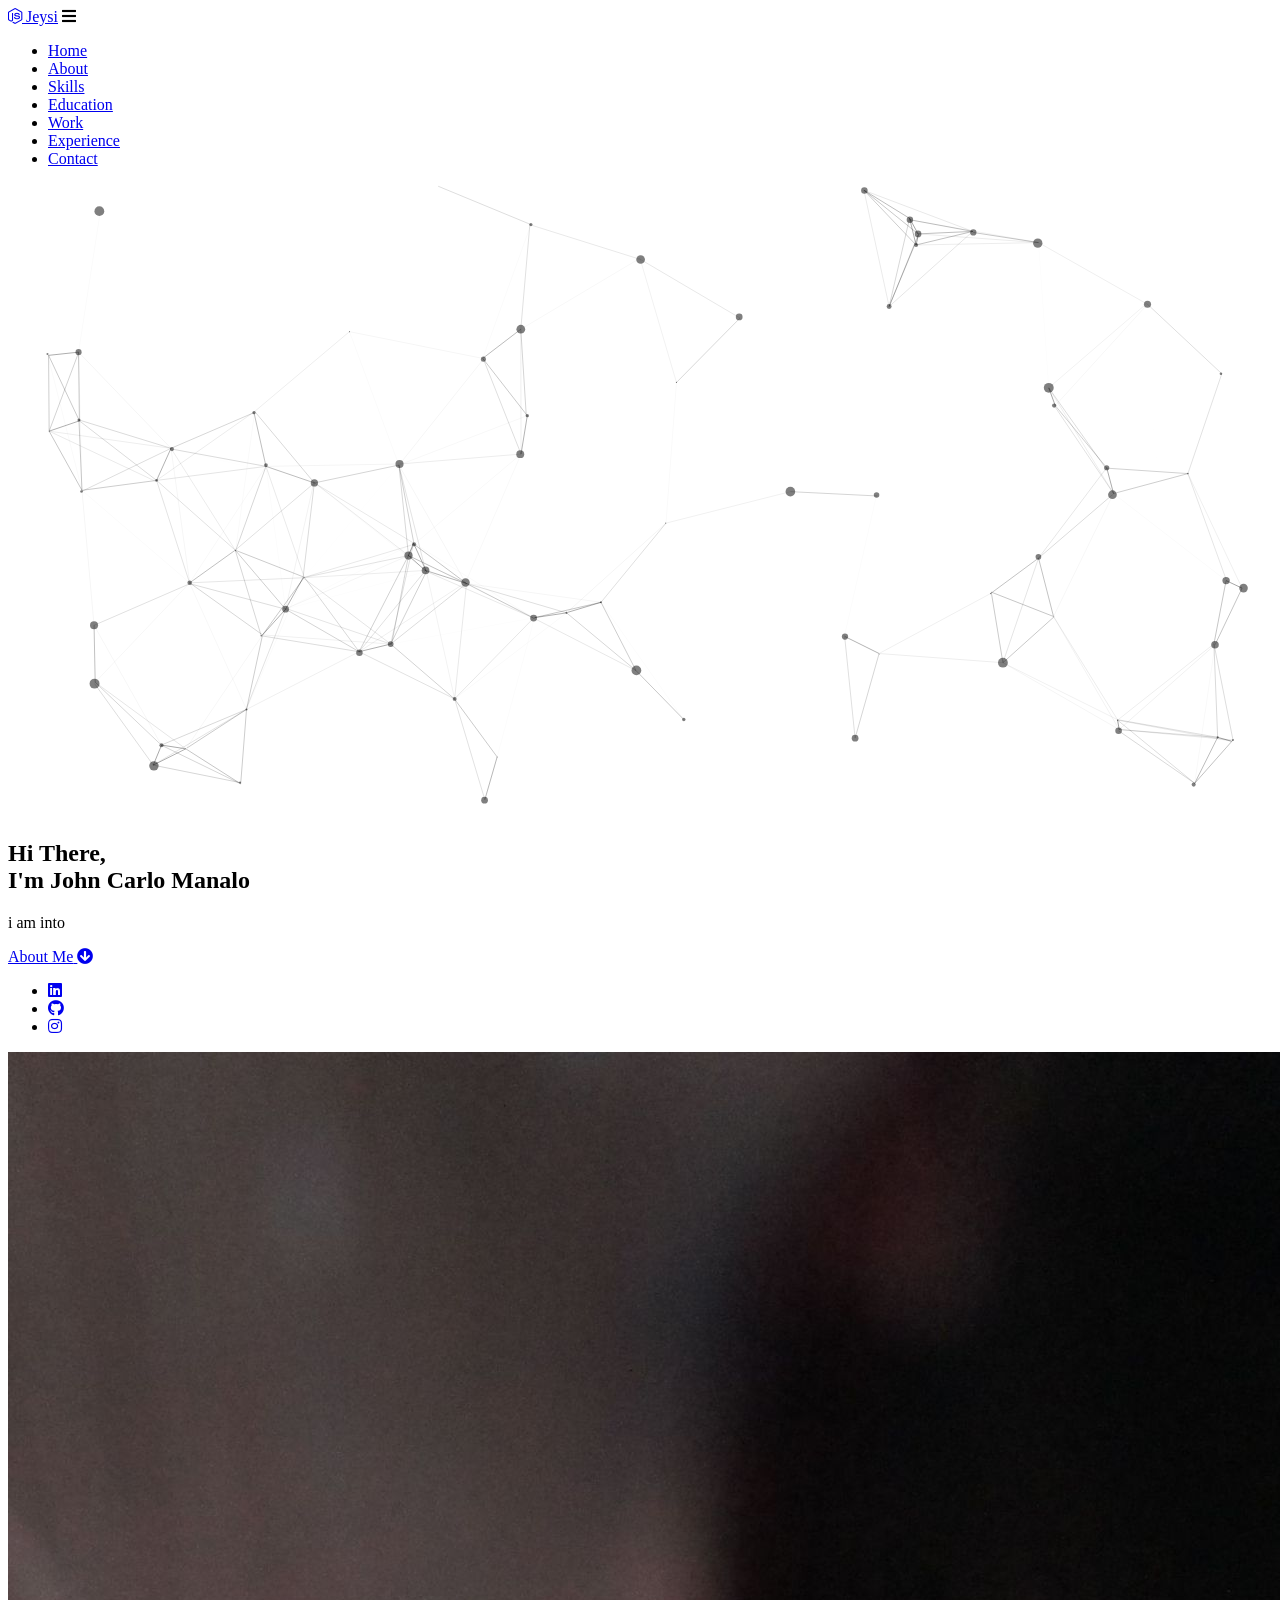
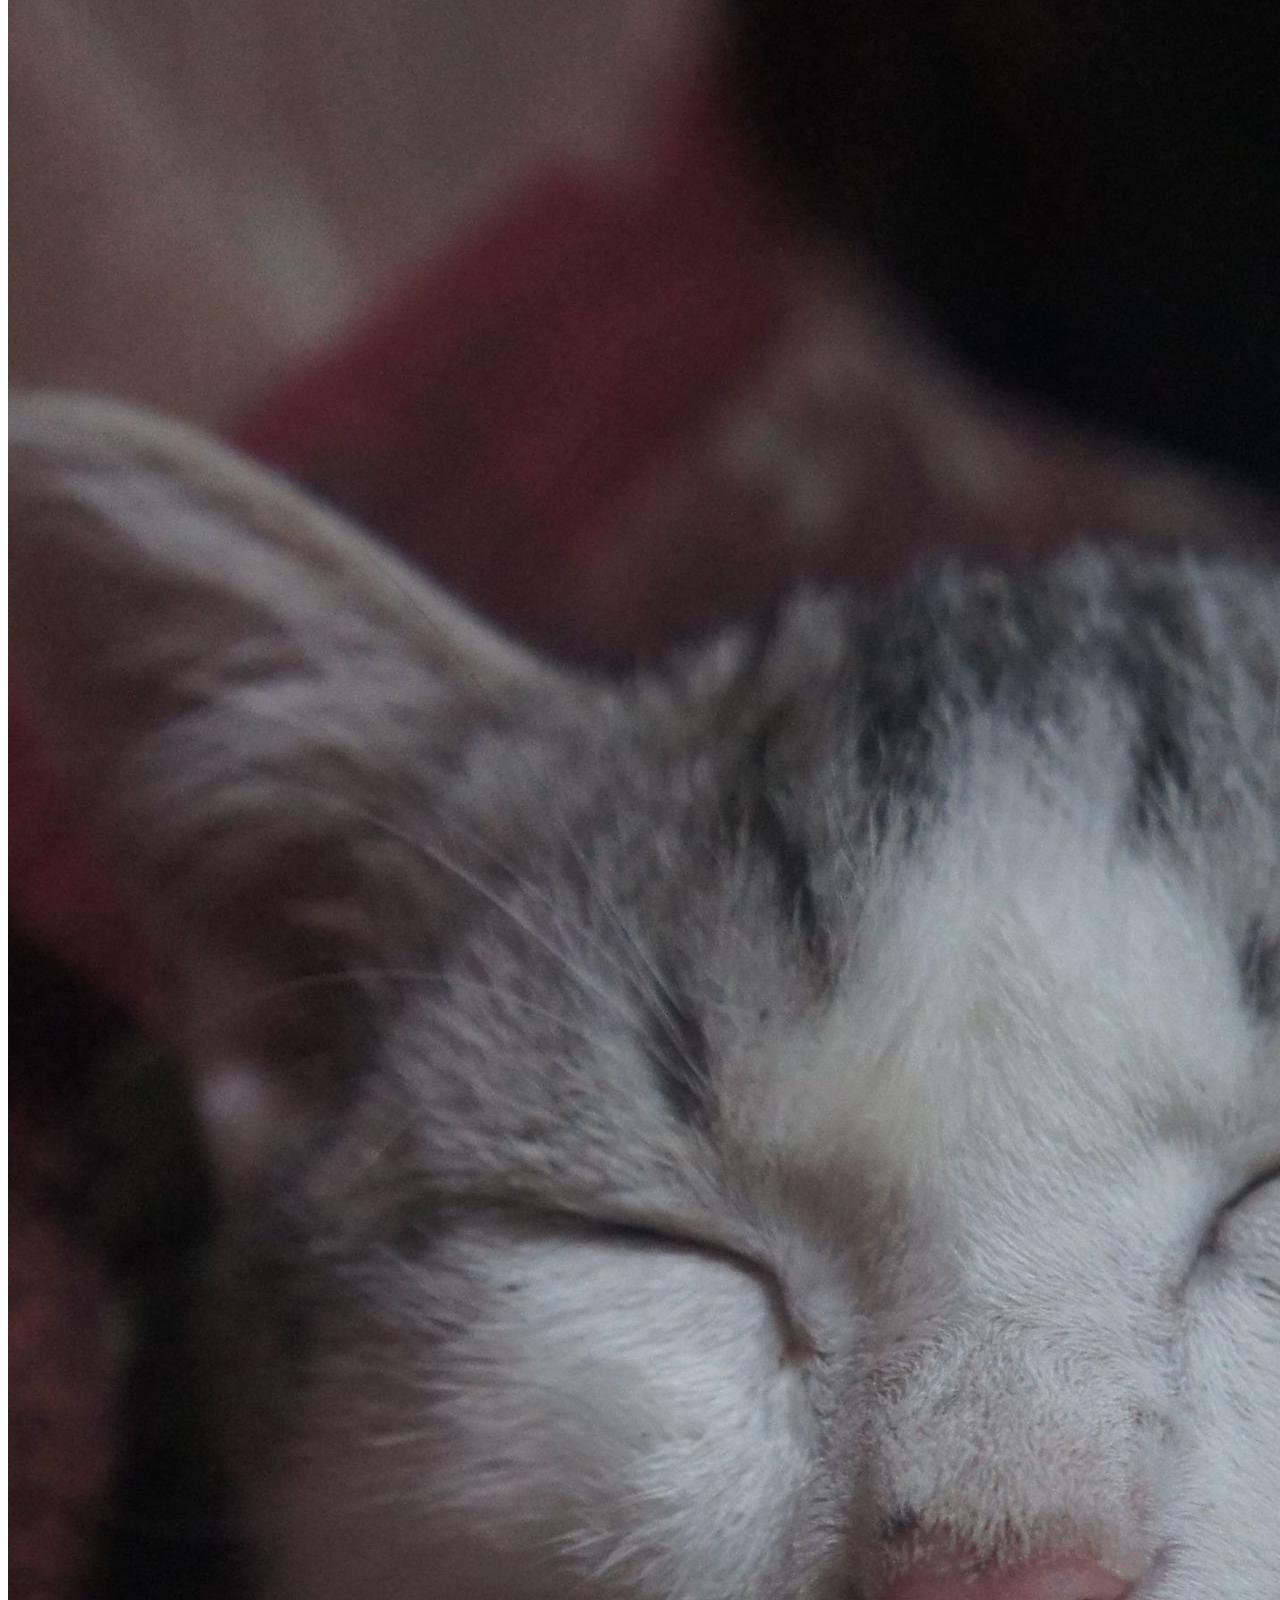
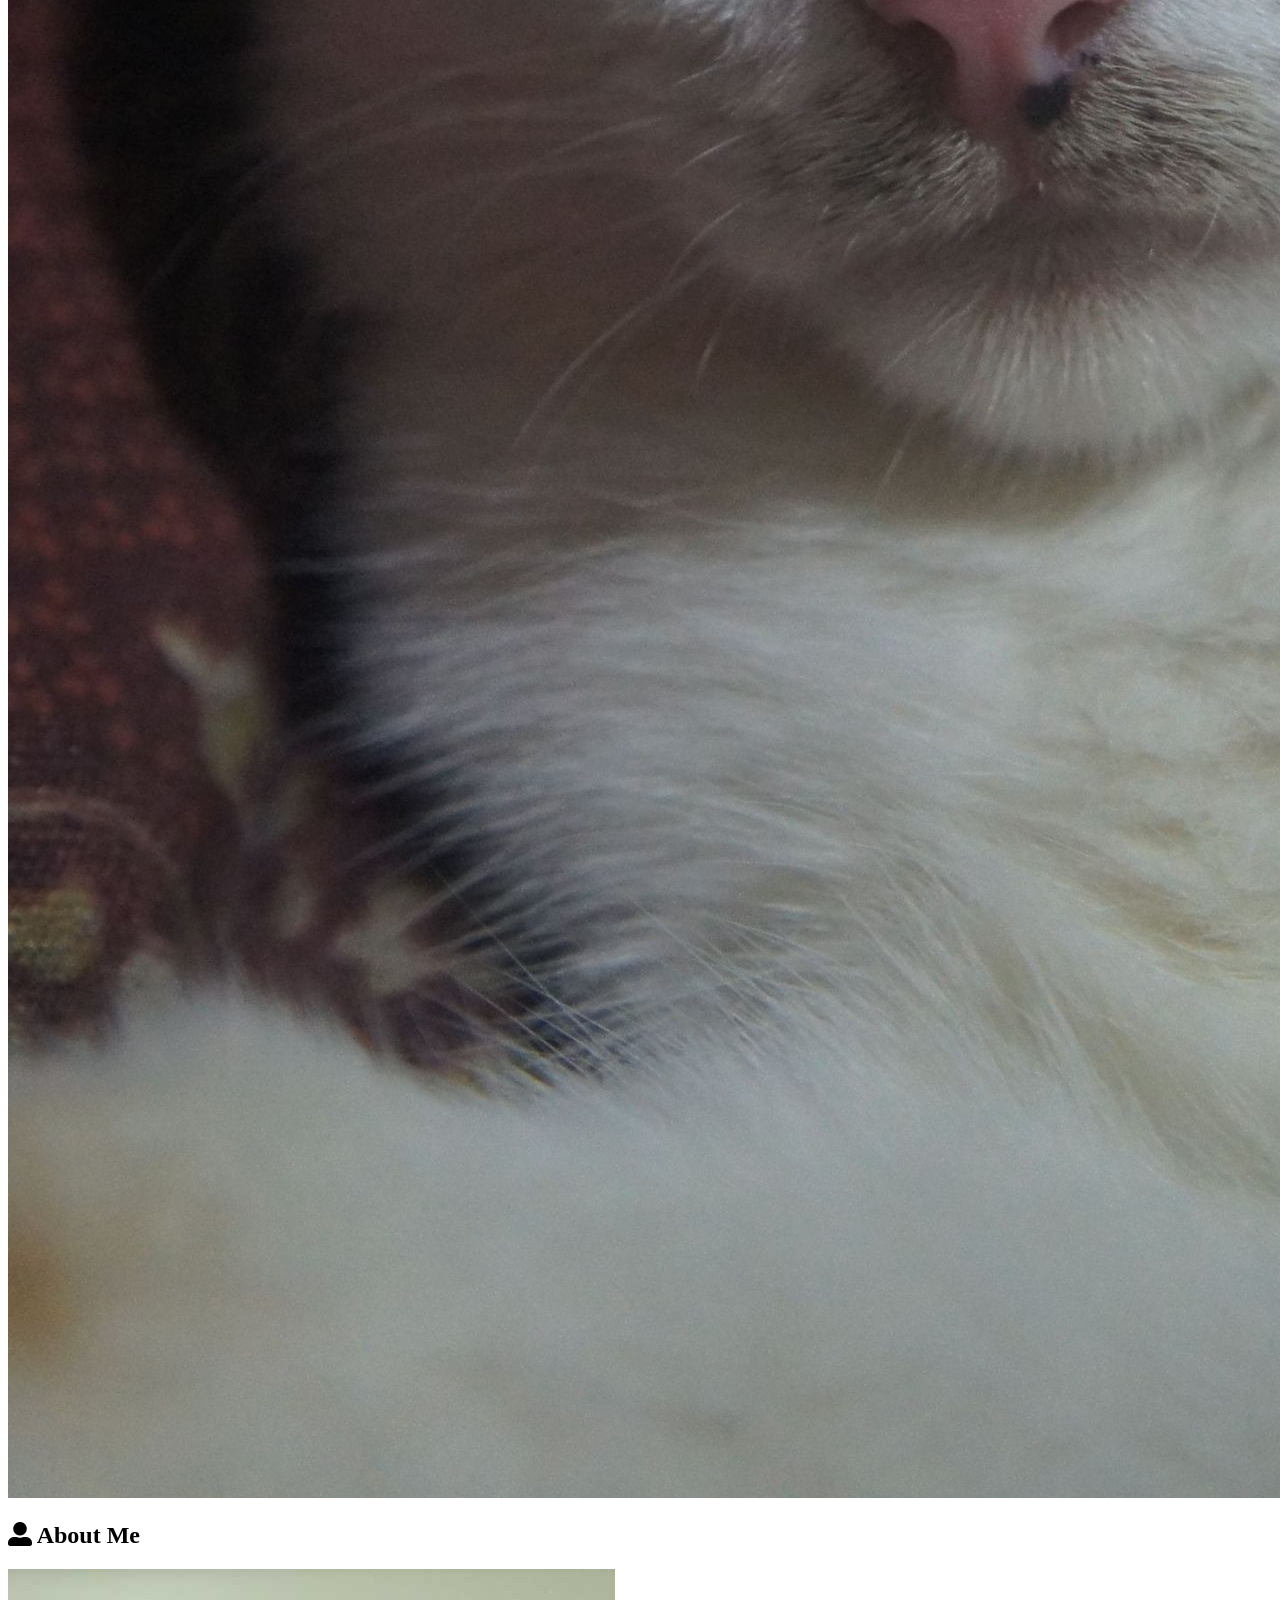
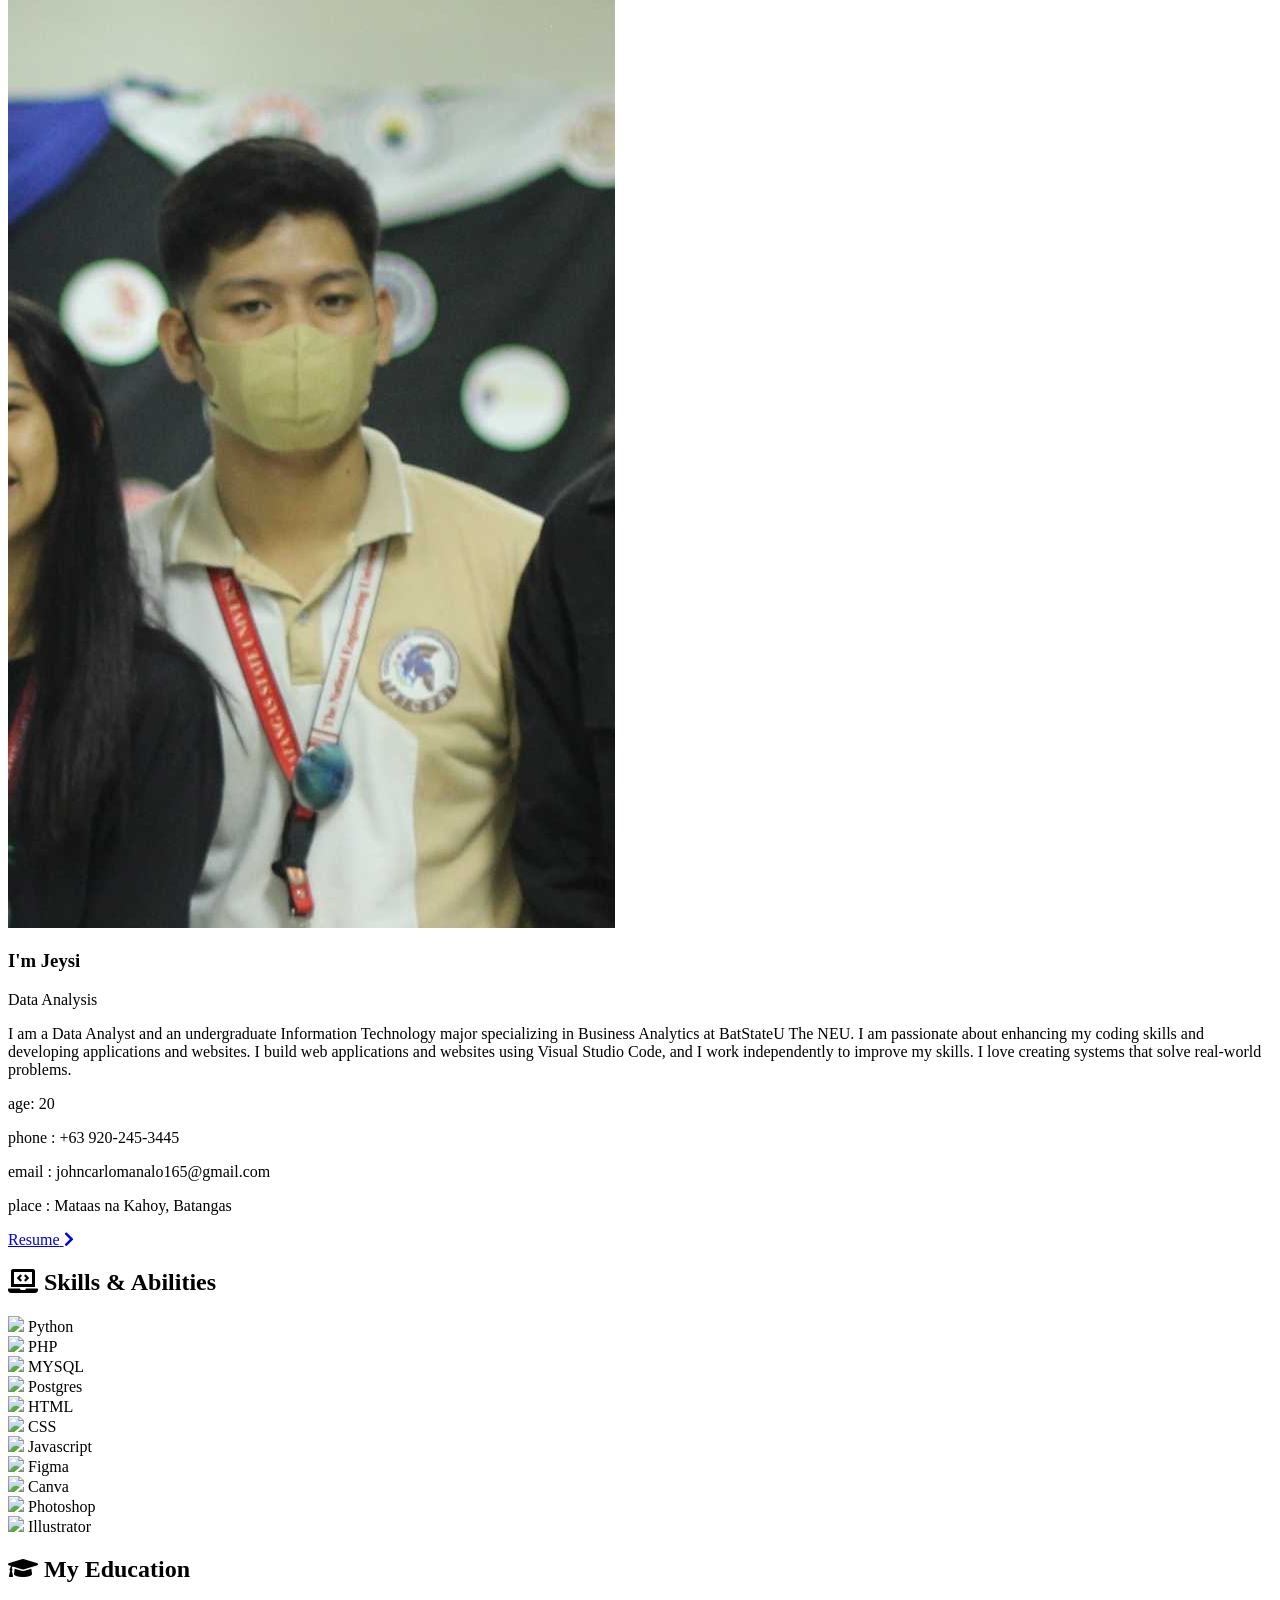
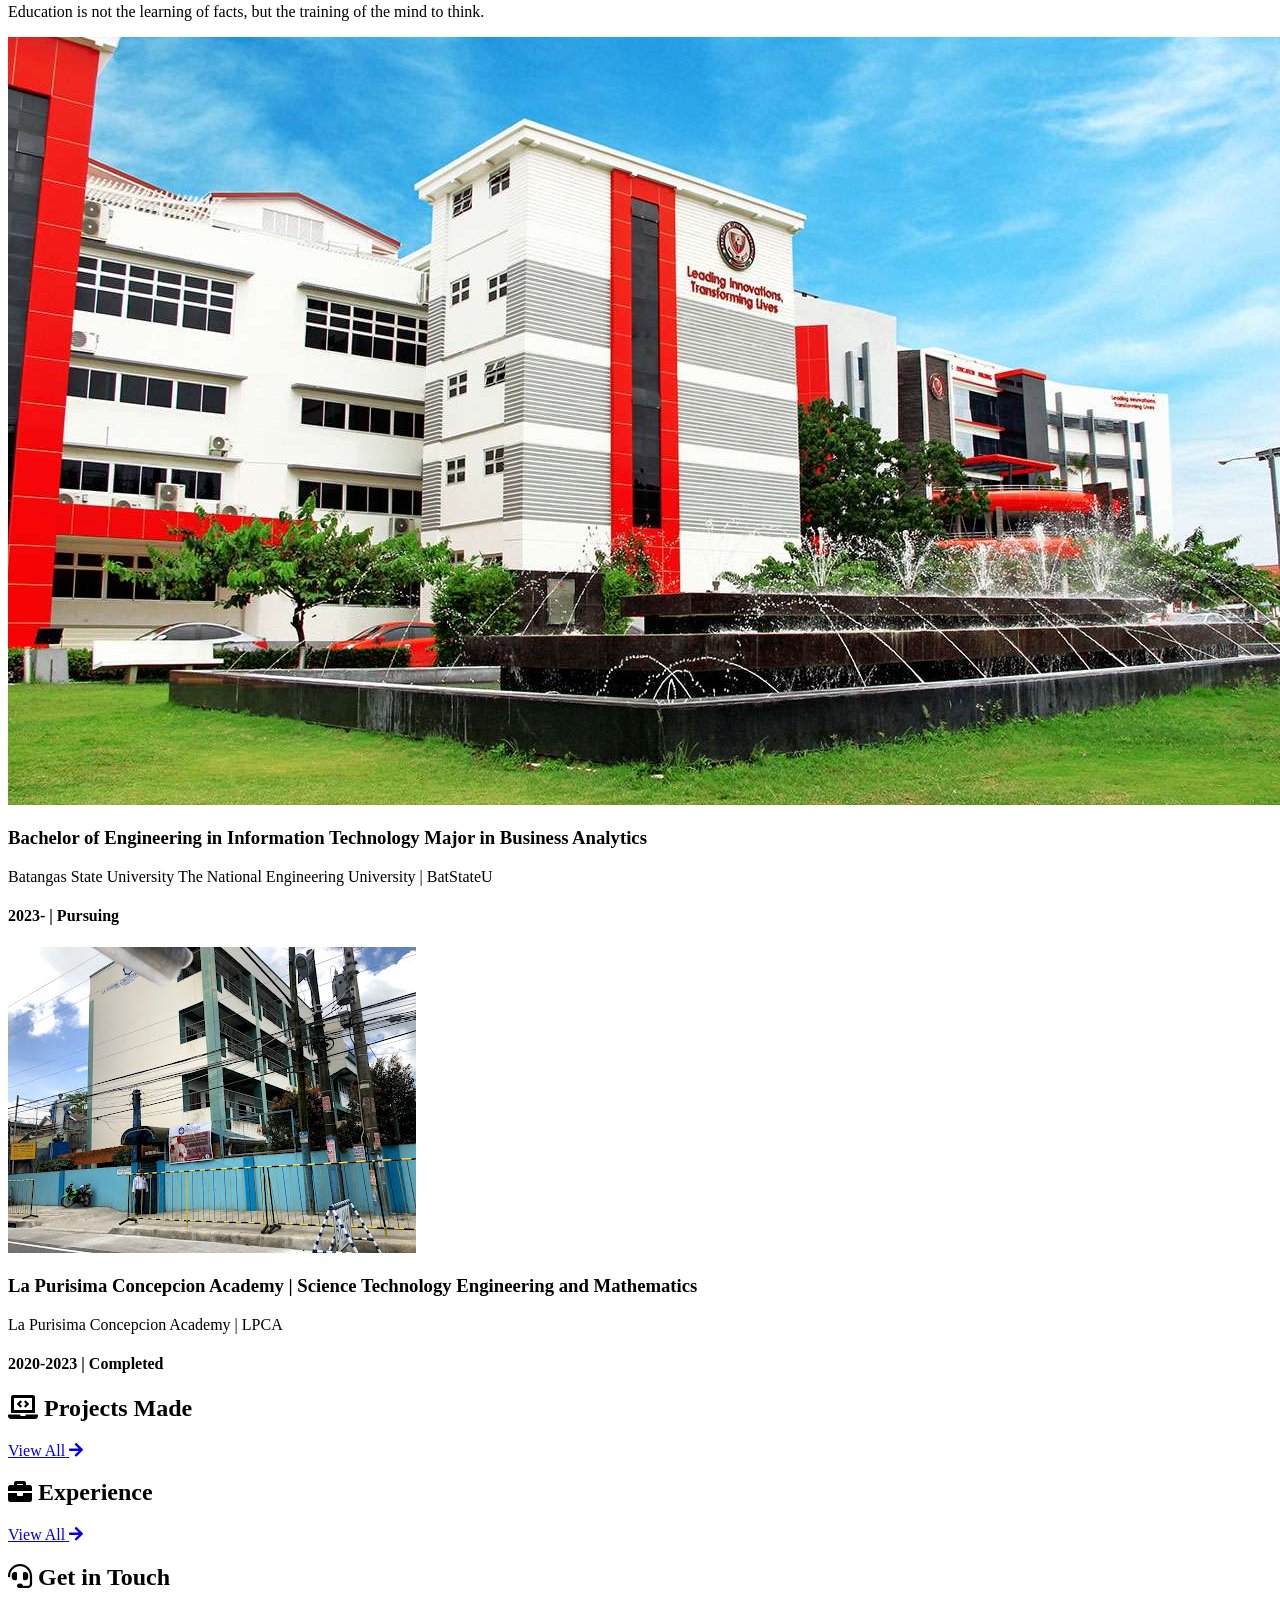
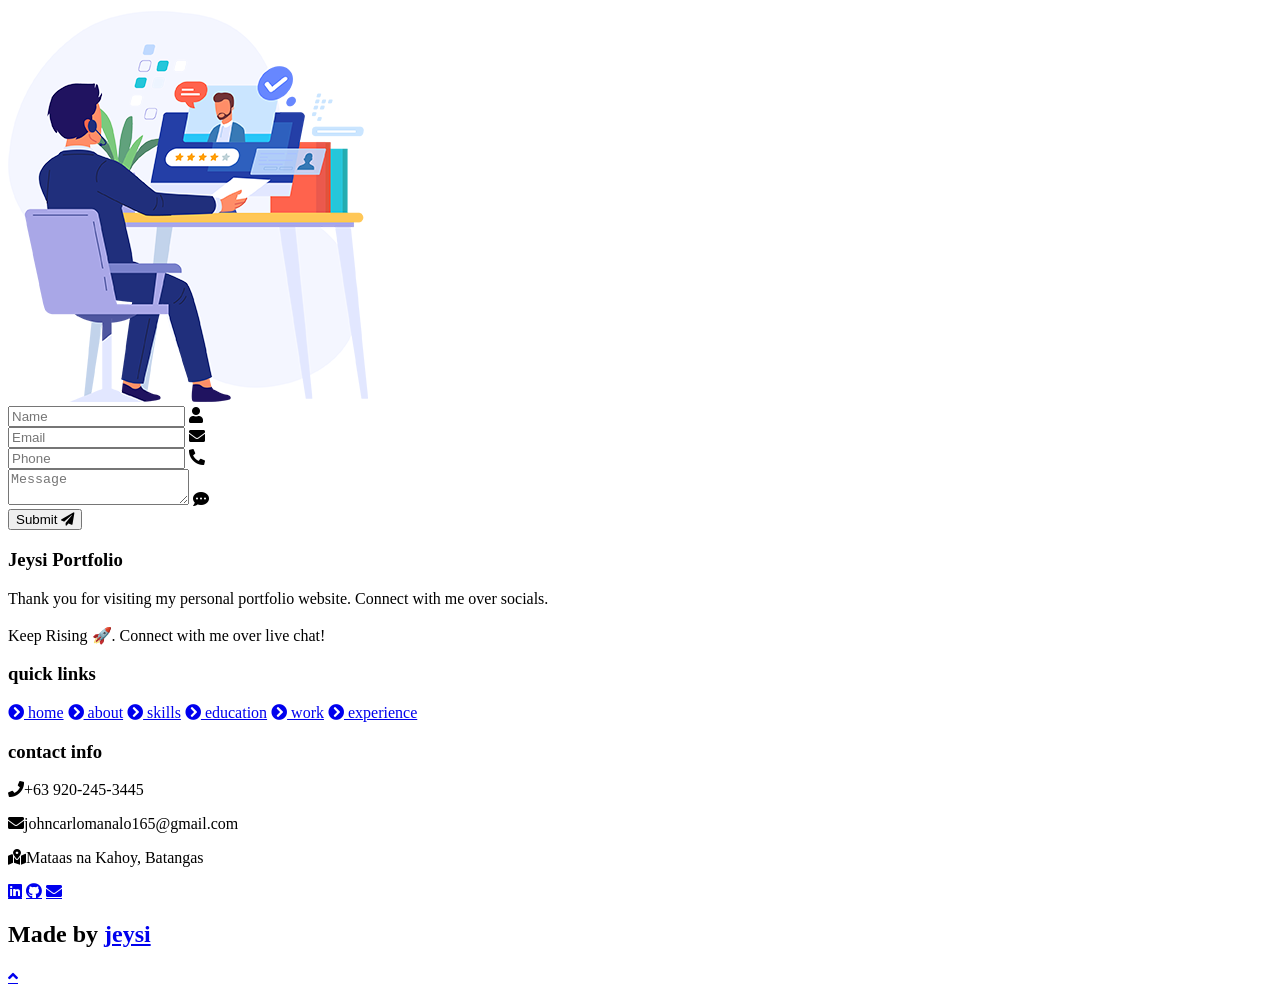
==== index.html @ 301e7075 "portfolio" ====
<!DOCTYPE html>
<html lang="en">
<head>
    <meta charset="UTF-8">
    <meta http-equiv="X-UA-Compatible" content="IE=edge">
    <meta name="viewport" content="width=device-width, initial-scale=1.0">
    <!-- Custom CSS -->
    <link rel="stylesheet" href="./assets/css/style.css">
    <!-- Font Awesome -->
    <link rel="stylesheet" href="https://cdnjs.cloudflare.com/ajax/libs/font-awesome/5.15.3/css/all.min.css" integrity="sha512-iBBXm8fW90+nuLcSKlbmrPcLa0OT92xO1BIsZ+ywDWZCvqsWgccV3gFoRBv0z+8dLJgyAHIhR35VZc2oM/gI1w==" crossorigin="anonymous" referrerpolicy="no-referrer" />
    <!-- Favicon -->
    <link id='favicon' rel="shortcut icon" href="./assets/images/favicon.png" type="image/x-png">
    <title>Portfolio | John Carlo Manalo</title>
</head>
<body oncontextmenu="return false">


<!-- <div class="loader-container">
  <img draggable="false" src="./assets/images/preloader.gif" alt="">
</div>  -->

<!-- <!-- navbar starts -->
<header>
        <a href="/" class="logo"><i class="fab fa-node-js"></i> Jeysi</a>

        <div id="menu" class="fas fa-bars"></div>
        <nav class="navbar">
            <ul>
            <li><a class="active" href="#home">Home</a></li>
            <li><a href="#about">About</a></li>
            <li><a href="#skills">Skills</a></li>
            <li><a href="#education">Education</a></li>
            <li><a href="#work">Work</a></li>
            <li><a href="#experience">Experience</a></li>
            <li><a href="#contact">Contact</a></li>
            </ul>
        </nav>
</header>
<!-- navbar ends -->


<!-- hero section starts -->
<section class="home" id="home">
    <div id="particles-js"></div>

    <div class="content">
    <h2>Hi There,<br/> I'm John Carlo <span>Manalo</span></h2>
    <p>i am into <span class="typing-text"></span></p>
    <a href="#about" class="btn"><span>About Me</span>
      <i class="fas fa-arrow-circle-down"></i>
    </a>
    <div class="socials">
        <ul class="social-icons">
          <li><a class="linkedin" aria-label="LinkedIn" href="https://www.linkedin.com/in/john-carlo-manalo-54582b171/" target="_blank"><i class="fab fa-linkedin"></i></a></li> 
          <li><a class="github" aria-label="GitHub" href="https://github.com/mochines20" target="_blank"><i class="fab fa-github"></i></a></li>
          <li><a class="instagram" aria-label="Instagram" href="https://www.instagram.com/imkaruro/"><i class="fab fa-instagram" target="_blank"></i></a></li>
        </ul>
      </div>
    </div>
<div class="image">
    <img draggable="false" class="tilt" src="./assets/images/cat.jpg" alt="">
</div>
</section>
<!-- hero section ends -->


<!-- about section starts -->
<section class="about" id="about">
    <h2 class="heading"><i class="fas fa-user-alt"></i> About <span>Me</span></h2>
    
    <div class="row">

    <div class="image">
        <img draggable="false" class="tilt" src="./assets/images/profile.jpg" alt="">
    </div>
    <div class="content">
        <h3>I'm Jeysi</h3>
        <span class="tag">Data Analysis</span>
        
        <p>I am a Data Analyst and an undergraduate Information Technology major specializing in 
          Business Analytics at BatStateU The NEU. I am passionate about enhancing my coding skills and developing applications and websites. 
          I build web applications and websites using Visual Studio Code, 
          and I work independently to improve my skills. I love creating systems that solve real-world problems.</p>
        
        <div class="box-container">
            <div class="box">
              <p><span> age: </span> 20</p>
              <p><span> phone : </span> +63 920-245-3445</p>
            </div>
            <div class="box">
              <p><span> email : </span> johncarlomanalo165@gmail.com</p>
              <p><span> place : </span> Mataas na Kahoy, Batangas</p>
            </div>
        </div>
        
        <div class="resumebtn">
            <a href="https://drive.google.com/file/d/1zZJpiZrHVJ7SUw-ng5NVJTtPjKU113zx/view?usp=sharing" target="_blank" class="btn"><span>Resume</span>
                <i class="fas fa-chevron-right"></i>
            </a>
        </div>

    </div>
    </div>
</section>
<!-- about section ends -->

<!-- skills section starts -->
<section class="skills" id="skills">

    <h2 class="heading"><i class="fas fa-laptop-code"></i> Skills & <span>Abilities</span></h2>

    <div class="container">
          <div class="row" id="skillsContainer">

            <div class="bar">
              <div class="info">
                <img src="https://img.icons8.com/?size=100&id=13441&format=png&color=000000"/>
                <span>Python</span>
              </div>
            </div>
            <div class="bar">
              <div class="info">
                <img src="https://img.icons8.com/?size=100&id=13460&format=png&color=000000"/>
                <span>PHP</span>
              </div>
            </div>
            <div class="bar">
              <div class="info">
                <img src="https://img.icons8.com/?size=100&id=9nLaR5KFGjN0&format=png&color=000000"/>
                <span>MYSQL</span>
              </div>
            </div>
            <div class="bar">
              <div class="info">
                <img src="https://img.icons8.com/?size=100&id=38561&format=png&color=000000"/>
                <span>Postgres</span>
              </div>
            </div>
            <div class="bar">
              <div class="info">
                <img src="https://img.icons8.com/?size=100&id=20909&format=png&color=000000"/>
                <span>HTML</span>
              </div>
            </div>
            <div class="bar">
              <div class="info">
                <img src="https://img.icons8.com/?size=100&id=21278&format=png&color=000000"/>
                <span>CSS</span>
              </div>
            </div>
            <div class="bar">
              <div class="info">
                <img src="https://img.icons8.com/?size=100&id=108784&format=png&color=000000"/>
                <span>Javascript</span>
              </div>
            </div>
            <div class="bar">
              <div class="info">
                <img src="https://img.icons8.com/?size=100&id=t8w5GINDaxLp&format=png&color=000000"/>
                <span>Figma</span>
              </div>
            </div>
            <div class="bar">
              <div class="info">
                <img src="https://img.icons8.com/?size=100&id=iWw83PVcBpLw&format=png&color=000000"/>
                <span>Canva</span>
              </div>
            </div>
            <div class="bar">
              <div class="info">
                <img src="https://img.icons8.com/?size=100&id=13677&format=png&color=000000"/>
                <span>Photoshop</span>
              </div>
            </div>
            <div class="bar">
              <div class="info">
                <img src="https://img.icons8.com/?size=100&id=13631&format=png&color=000000"/>
                <span>Illustrator</span>
              </div>
            </div>


      </div>
</div>
</section>
<!-- skills section ends -->


<!-- education section starts -->
<section class="education" id="education">

  <h1 class="heading"><i class="fas fa-graduation-cap"></i> My <span>Education</span></h1>

    <p class="qoute">Education is not the learning of facts, but the training of the mind to think.</p>

    <div class="box-container">

    <div class="box">
        <div class="image">
        <img draggable="false" src="./assets/images/educat/college.jpg" alt="">
        </div>
        <div class="content">
        <h3>Bachelor of Engineering in Information Technology Major in Business Analytics</h3>
        <p>Batangas State University The National Engineering University | BatStateU</p>
        <h4>2023- | Pursuing</h4>
        </div>
    </div>

    <div class="box">
      <div class="image">
      <img draggable="false" src="./assets/images/educat/school.jpg" alt="">
      </div>
      <div class="content">
      <h3>La Purisima Concepcion Academy | Science Technology Engineering and Mathematics</h3>
      <p>La Purisima Concepcion Academy | LPCA</p>
      <h4>2020-2023 | Completed</h4>
      </div>
    </div>

</div>
</section>
<!-- education section ends -->


<!-- work project section starts -->
<section class="work" id="work">

  <h2 class="heading"><i class="fas fa-laptop-code"></i> Projects <span>Made</span></h2>

  <div class="box-container">

    <!-- <div class="box tilt">
      <img draggable="false" src="./assets/images/projects/portfolio1.PNG" alt="" />
      <div class="content">
        <div class="tag">
        <h3>Portfolio Website</h3>
        </div>
        <div class="desc">
          <p>Personal portfolio website. Don't need much info about it, just scroll down. You're here only!</p>
          <div class="btns">
            <a href="#" class="btn" target="_blank"><i class="fas fa-eye"></i> View</a>
            <a href="https://github.com/jigar-sable/Portfolio-Website" class="btn" target="_blank">Code <i class="fas fa-code"></i></a>
          </div>
        </div>
      </div>
    </div> -->

</div>

<div class="viewall">
  <a href="/projects" class="btn"><span>View All</span>
    <i class="fas fa-arrow-right"></i>
</a>
</div>

</section>
<!-- work project section ends -->

<!-- experience section starts -->
<section class="experience" id="experience">

  <h2 class="heading"><i class="fas fa-briefcase"></i> Experience </h2>

  <div class="timeline">

    <!-- <div class="container right">
      <div class="content">
        <div class="tag">
          <h2>Self Employed</h2>
        </div>
        <div class="desc">
            <h3>Full Stack Developer</h3>
            <p>Oct 2021 - present</p>
        </div>
      </div>
    </div>

    <div class="container left">
      <div class="content">
        <div class="tag">
          <h2>Mapstreak Flyseas</h2>
        </div>
        <div class="desc">
            <h3>Web Developer | Internship</h3>
            <p>June 2021 - Dec 2021</p>
        </div>
      </div>
    </div>

    <div class="container right">
      <div class="content">
        <div class="tag">
          <h2>The Spark Foundation</h2>
        </div>
        <div class="desc">
            <h3>Website Developer | Internship</h3>
            <p>May 2021 - June 2021</p>
        </div>
      </div>
    </div>

    <div class="container left">
      <div class="content">
        <div class="tag">
          <h2>The Spark Foundation</h2>
        </div>
        <div class="desc">
            <h3>Mobile Application Developer | Internship</h3>
            <p>April 2021 - May 2021</p>
        </div>
      </div>
    </div>

    <div class="container right">
      <div class="content">
        <div class="tag">
          <h2>Frshr Technologies</h2>
        </div>
        <div class="desc">
            <h3>Wordpress Developer | Internship</h3>
            <p>April 2021 - April 2021</p>
        </div>
      </div>
    </div>

    <div class="container left">
      <div class="content">
        <div class="tag">
          <h2>WonderingBlog</h2>
        </div>
        <div class="desc">
            <h3>Web Development & SEO | Internship</h3>
            <p>March 2021 - April 2021</p>
        </div>
      </div>
    </div>
  </div> -->

  <div class="morebtn">
    <a href="/experience" class="btn"><span>View All</span>
      <i class="fas fa-arrow-right"></i>
  </a>
  </div>

</div>

</section>
<!-- experience section ends -->

<!-- contact section starts -->
<section class="contact" id="contact">
  
  <h2 class="heading"><i class="fas fa-headset"></i> Get in <span>Touch</span></h2>

  <div class="container">
    <div class="content">
      <div class="image-box">
        <img draggable="false" src="./assets/images/contact1.png" alt="">
      </div>
    <form id="contact-form">
      
      <div class="form-group">
        <div class="field">
          <input type="text" name="name" placeholder="Name" required>
          <i class='fas fa-user'></i>
        </div>
        <div class="field">
          <input type="text" name="email" placeholder="Email" required>
          <i class='fas fa-envelope'></i>
        </div>
        <div class="field">
          <input type="text" name="phone" placeholder="Phone">
          <i class='fas fa-phone-alt'></i>
        </div>
        <div class="message">
        <textarea placeholder="Message" name="message" required></textarea>
        <i class="fas fa-comment-dots"></i>
        </div>
        </div>
      <div class="button-area">
        <button type="submit">
          Submit <i class="fa fa-paper-plane"></i></button>
      </div>
    </form>
  </div>
  </div>
</section>
<!-- contact section ends -->


<!-- footer section starts -->
<section class="footer">

  <div class="box-container">

      <div class="box">
          <h3>Jeysi Portfolio</h3>
          <p>Thank you for visiting my personal portfolio website. Connect with me over socials. <br/> <br/> Keep Rising 🚀. Connect with me over live chat!</p>
      </div>

      <div class="box">
          <h3>quick links</h3>
          <a href="#home"><i class="fas fa-chevron-circle-right"></i> home</a>
          <a href="#about"><i class="fas fa-chevron-circle-right"></i> about</a>
          <a href="#skills"><i class="fas fa-chevron-circle-right"></i> skills</a>
          <a href="#education"><i class="fas fa-chevron-circle-right"></i> education</a>
          <a href="#work"><i class="fas fa-chevron-circle-right"></i> work</a>
          <a href="#experience"><i class="fas fa-chevron-circle-right"></i> experience</a>
      </div>

      <div class="box">
          <h3>contact info</h3>
          <p> <i class="fas fa-phone"></i>+63 920-245-3445</p>
          <p> <i class="fas fa-envelope"></i>johncarlomanalo165@gmail.com</p>
          <p> <i class="fas fa-map-marked-alt"></i>Mataas na Kahoy, Batangas</p>
          <div class="share">

              <a href="https://www.linkedin.com/in/john-carlo-manalo-54582b171/" class="fab fa-linkedin" aria-label="LinkedIn" target="_blank"></a>
              <a href="https://github.com/mochines20" class="fab fa-github" aria-label="GitHub" target="_blank"></a>
              <a href="mailto:johncarlomanalo165@gmail.com" class="fas fa-envelope" aria-label="Mail" target="_blank"></a>
          </div>
      </div>
  </div>

  <h1 class="credit">Made by <a href="https://www.linkedin.com/in/jigar-sable"> jeysi</a></h1>

</section>
<!-- footer section ends -->


<!-- scroll top btn -->
<a href="#home" aria-label="ScrollTop" class="fas fa-angle-up" id="scroll-top"></a>
<!-- scroll back to top -->


<!-- ==== ALL MAJOR JAVASCRIPT CDNS STARTS ==== -->
<!-- jquery cdn -->
<script src="https://cdnjs.cloudflare.com/ajax/libs/jquery/3.6.0/jquery.min.js" integrity="sha512-894YE6QWD5I59HgZOGReFYm4dnWc1Qt5NtvYSaNcOP+u1T9qYdvdihz0PPSiiqn/+/3e7Jo4EaG7TubfWGUrMQ==" crossorigin="anonymous" referrerpolicy="no-referrer"></script>

<!-- typed.js cdn -->
<script src="https://cdnjs.cloudflare.com/ajax/libs/typed.js/2.0.5/typed.min.js" integrity="sha512-1KbKusm/hAtkX5FScVR5G36wodIMnVd/aP04af06iyQTkD17szAMGNmxfNH+tEuFp3Og/P5G32L1qEC47CZbUQ==" crossorigin="anonymous" referrerpolicy="no-referrer"></script>

<!-- particle.js links -->
<script src="./assets/js/particles.min.js"></script>
<script src="./assets/js/app.js"></script>

<!-- vanilla tilt.js links -->
<script src="https://cdnjs.cloudflare.com/ajax/libs/vanilla-tilt/1.7.0/vanilla-tilt.min.js" integrity="sha512-SttpKhJqONuBVxbRcuH0wezjuX+BoFoli0yPsnrAADcHsQMW8rkR84ItFHGIkPvhnlRnE2FaifDOUw+EltbuHg==" crossorigin="anonymous" referrerpolicy="no-referrer"></script>

<!-- scroll reveal anim -->
<script src="https://unpkg.com/scrollreveal"></script>

<script
      type="text/javascript"
      src="https://cdn.jsdelivr.net/npm/emailjs-com@3/dist/email.min.js"
    ></script>

<!-- ==== ALL MAJOR JAVASCRIPT CDNS ENDS ==== -->

<script src="./assets/js/script.js"></script>

</body>
</html>
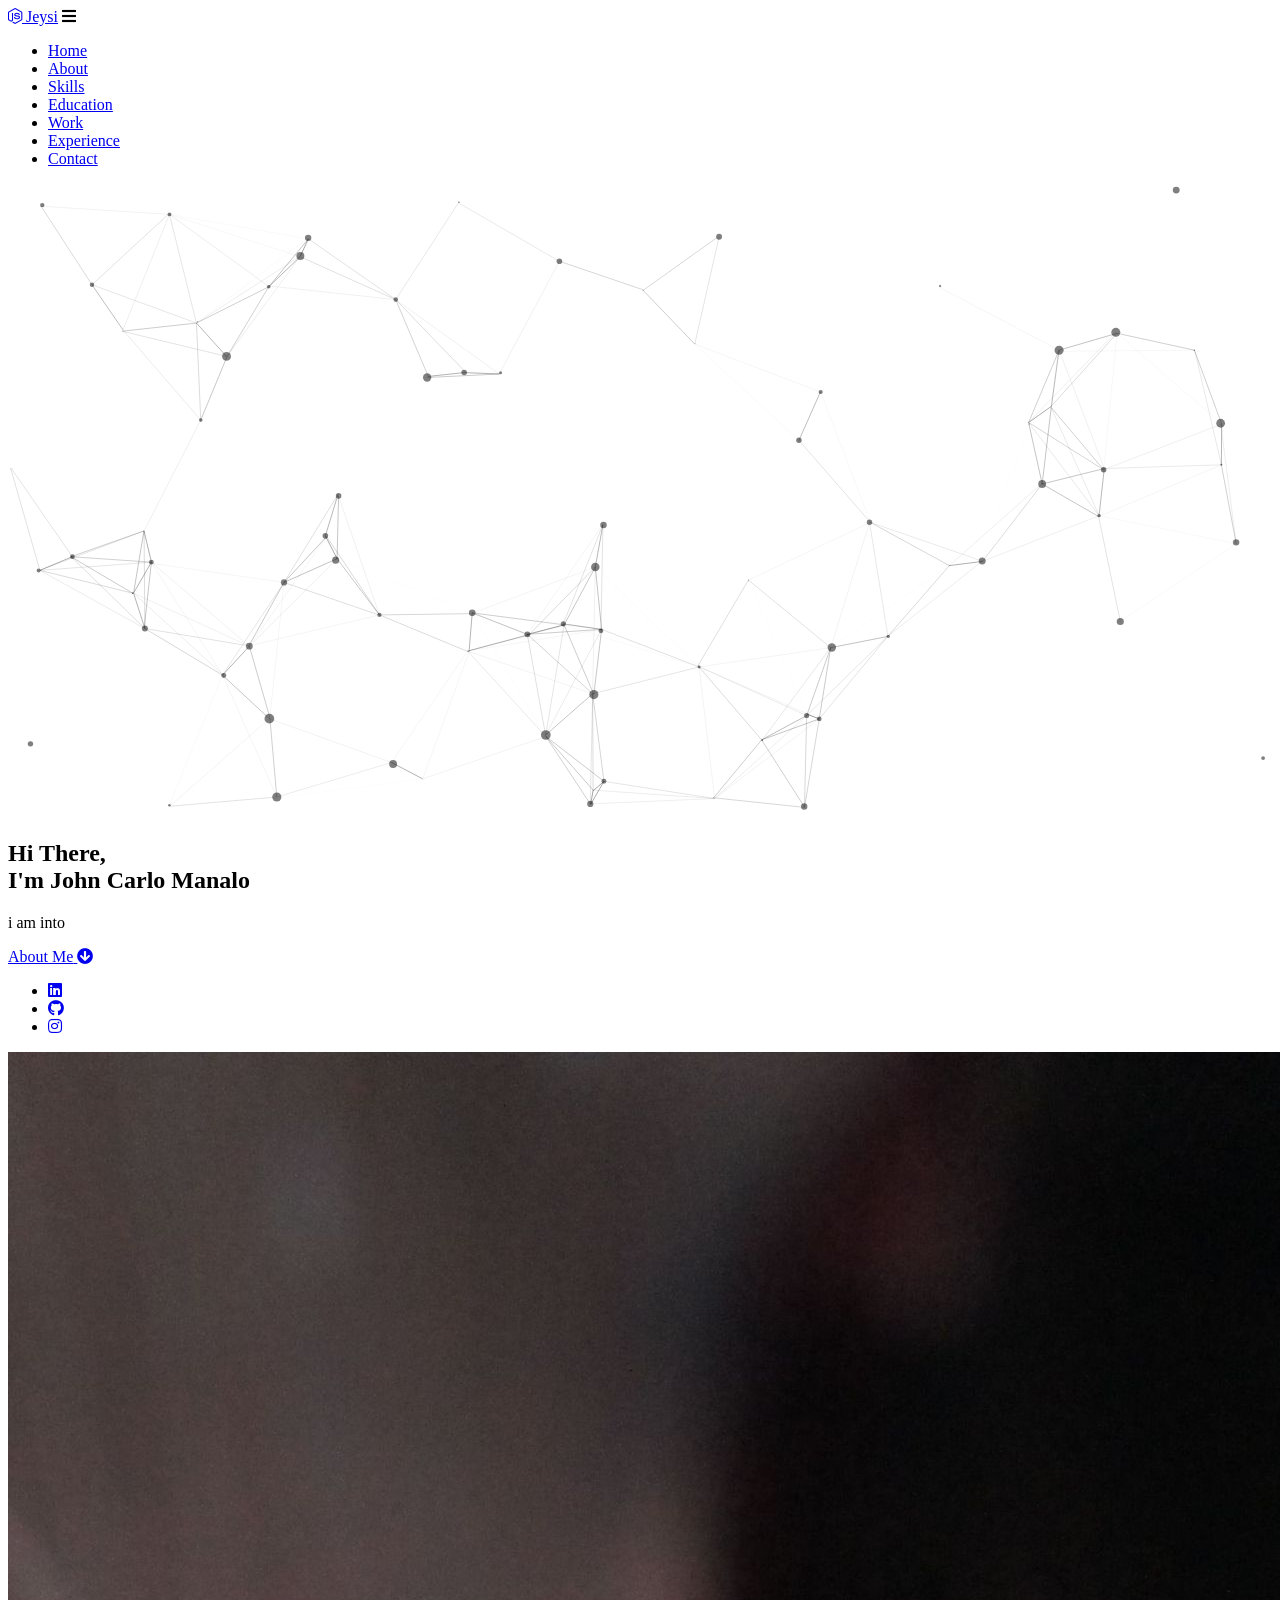
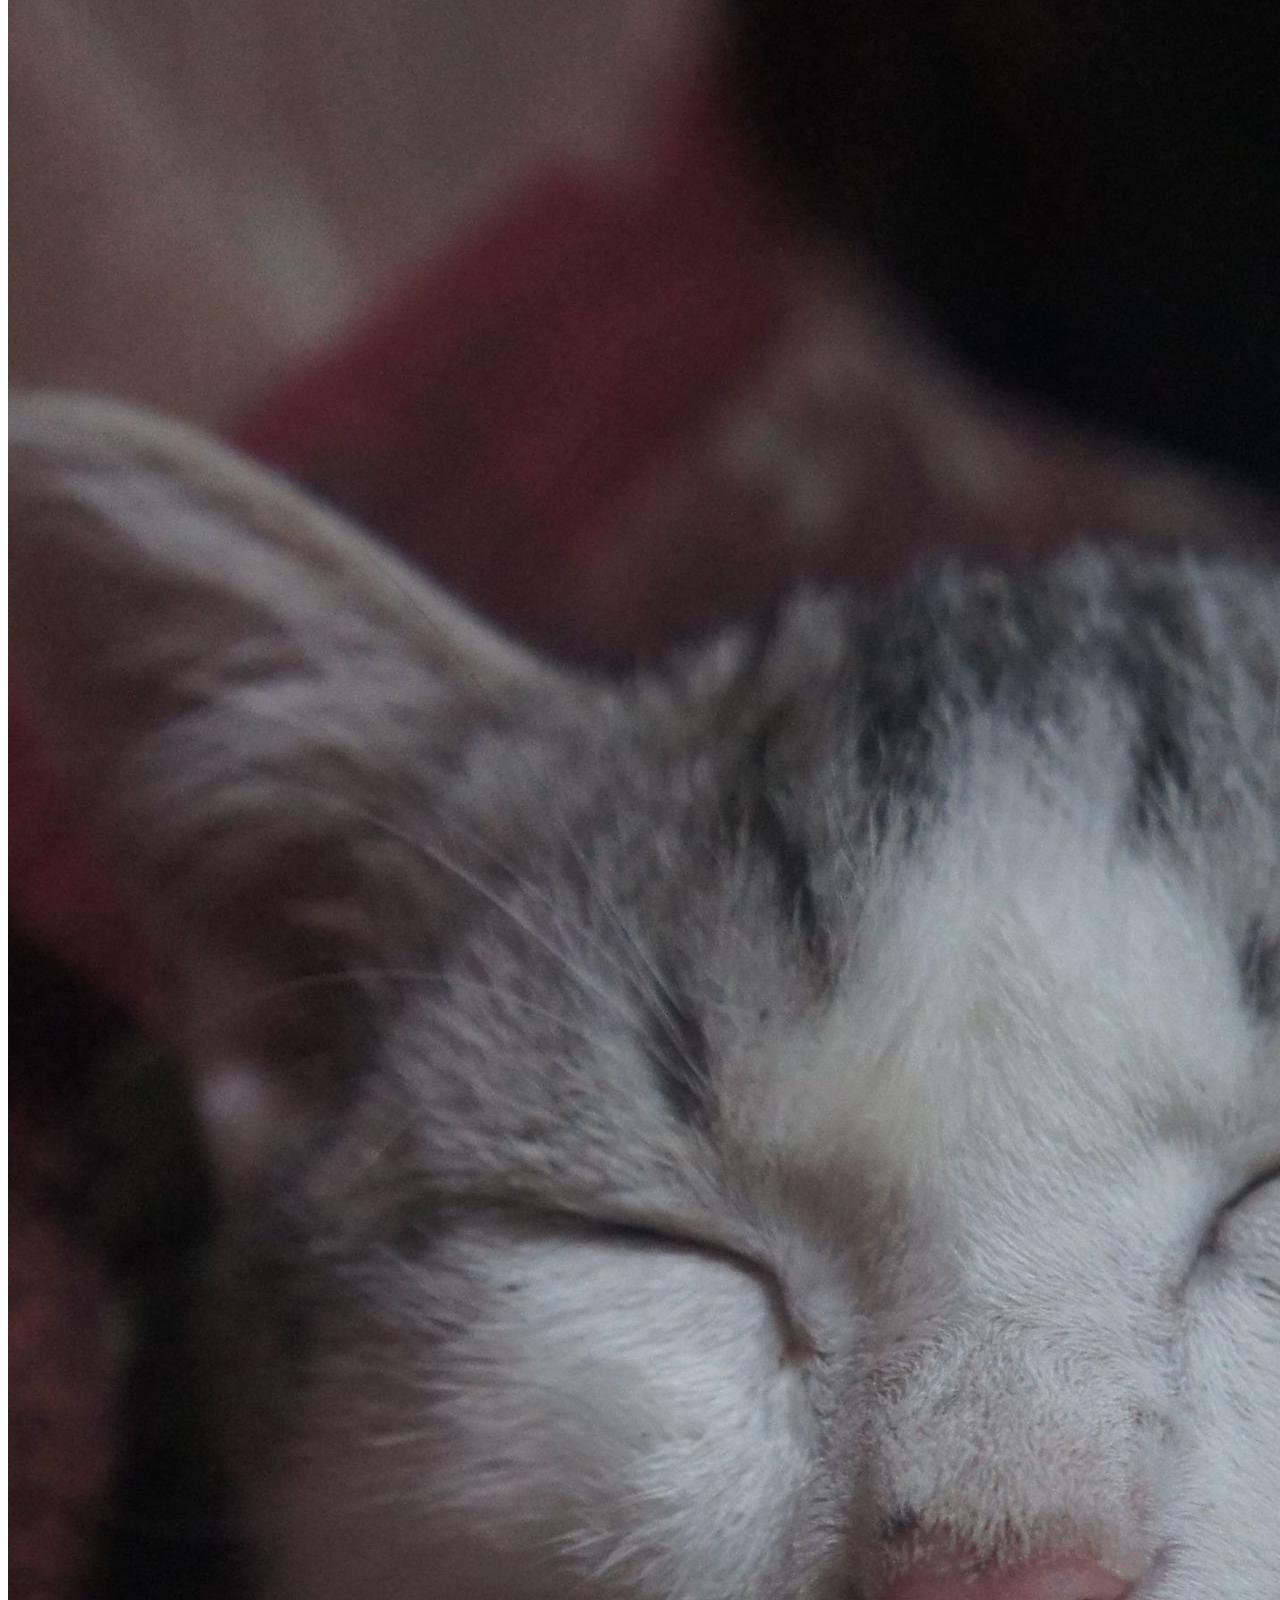
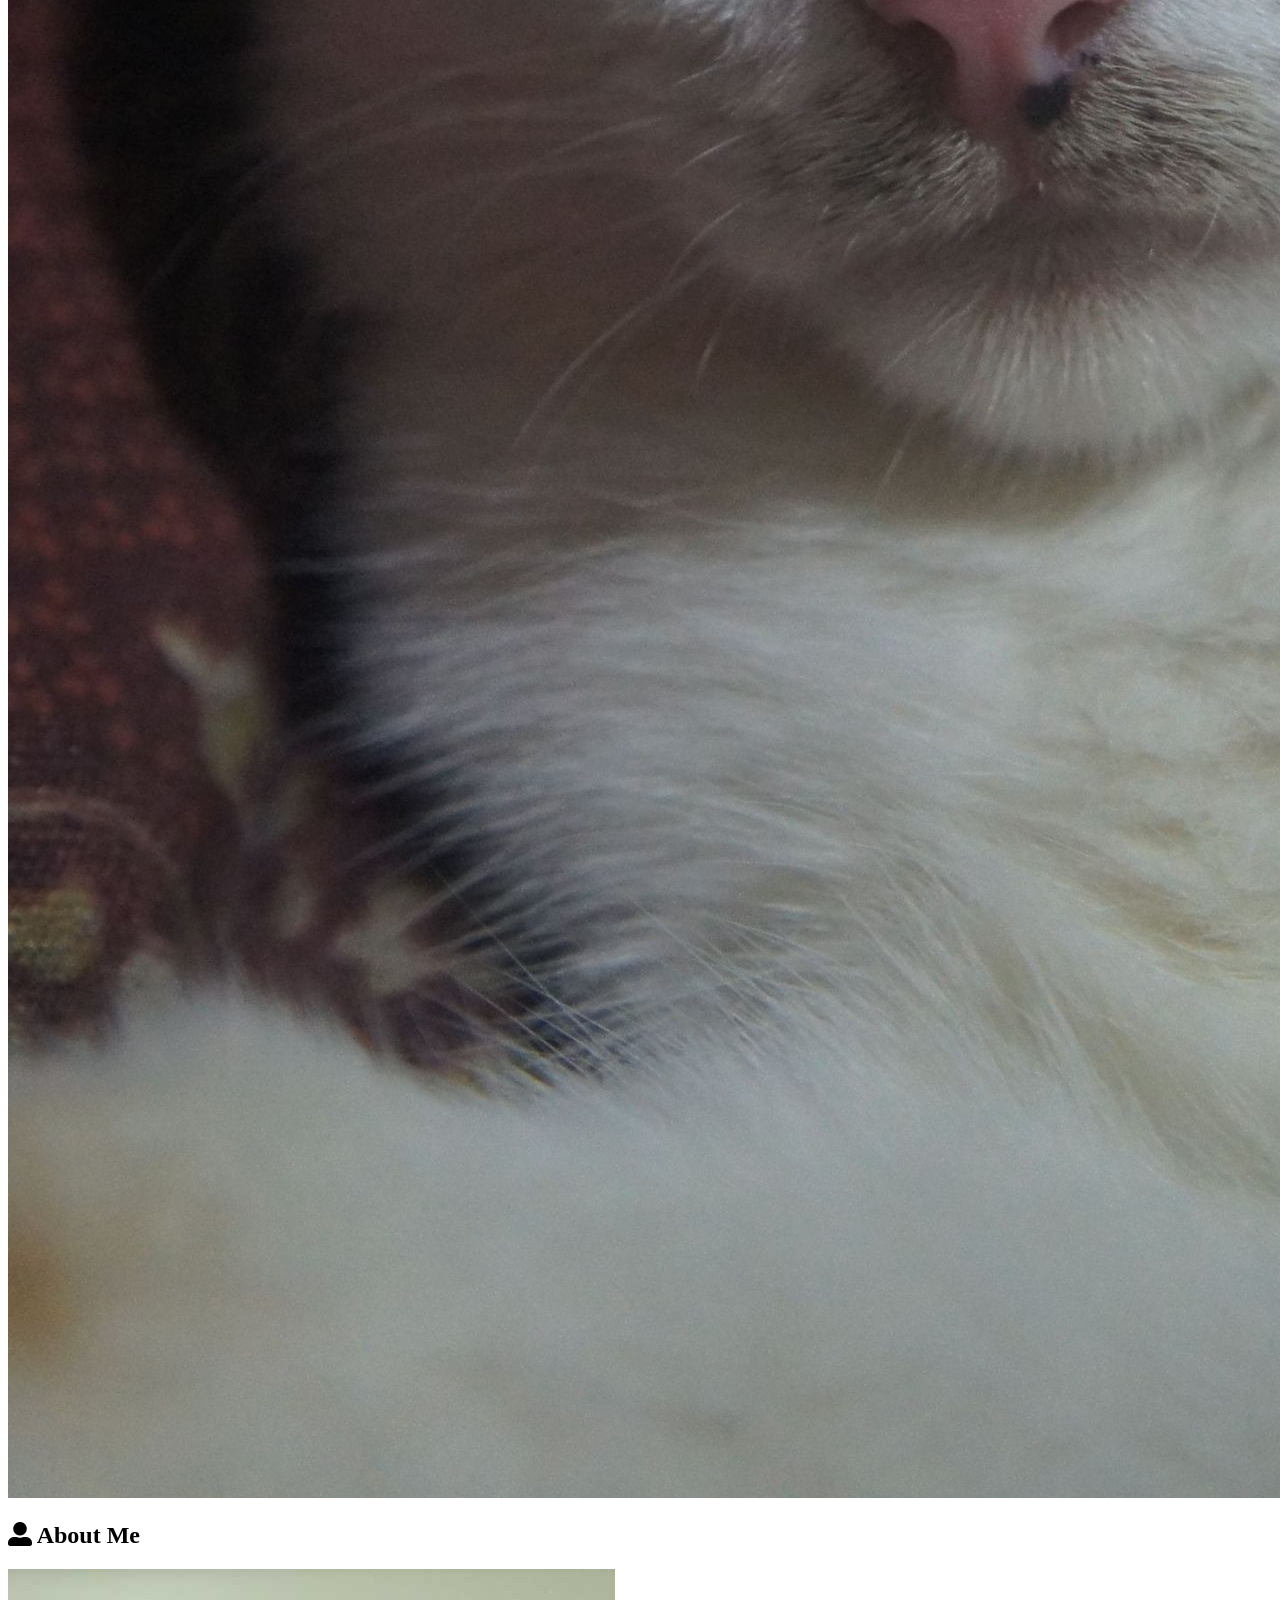
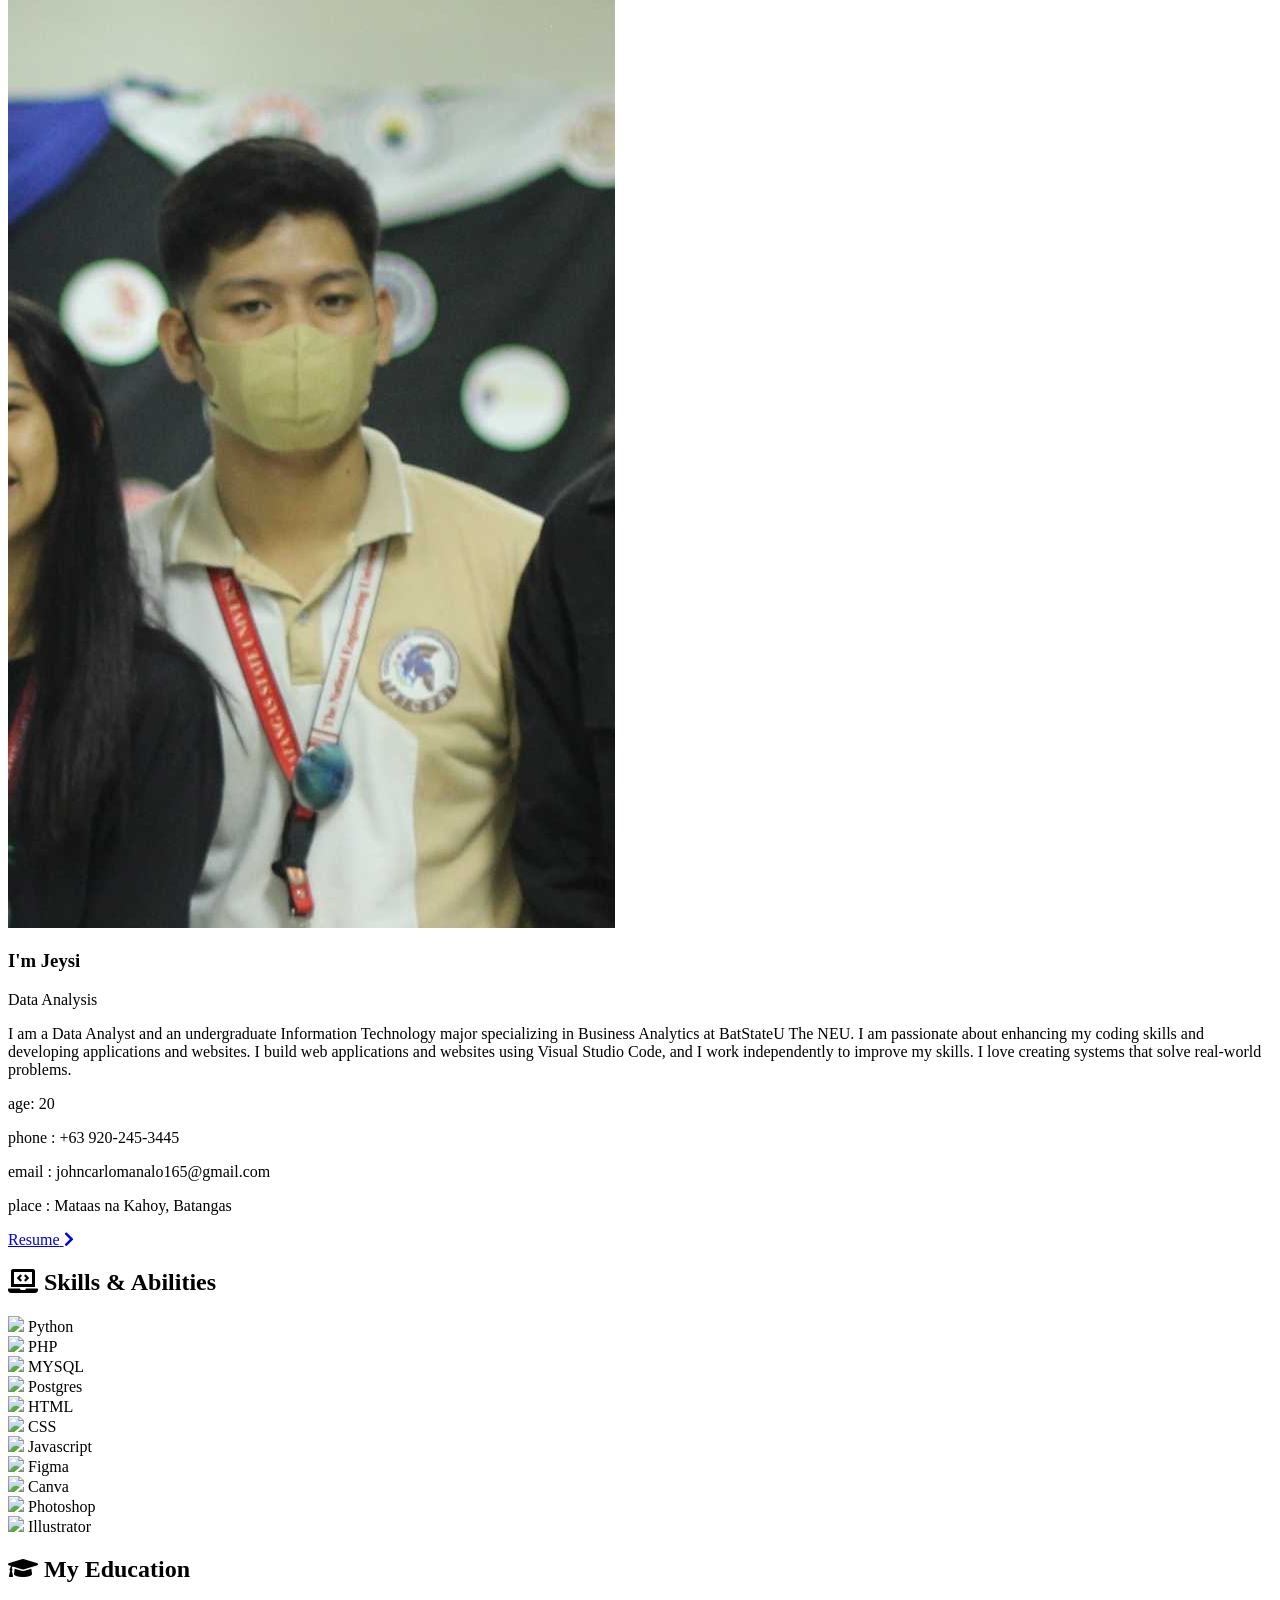
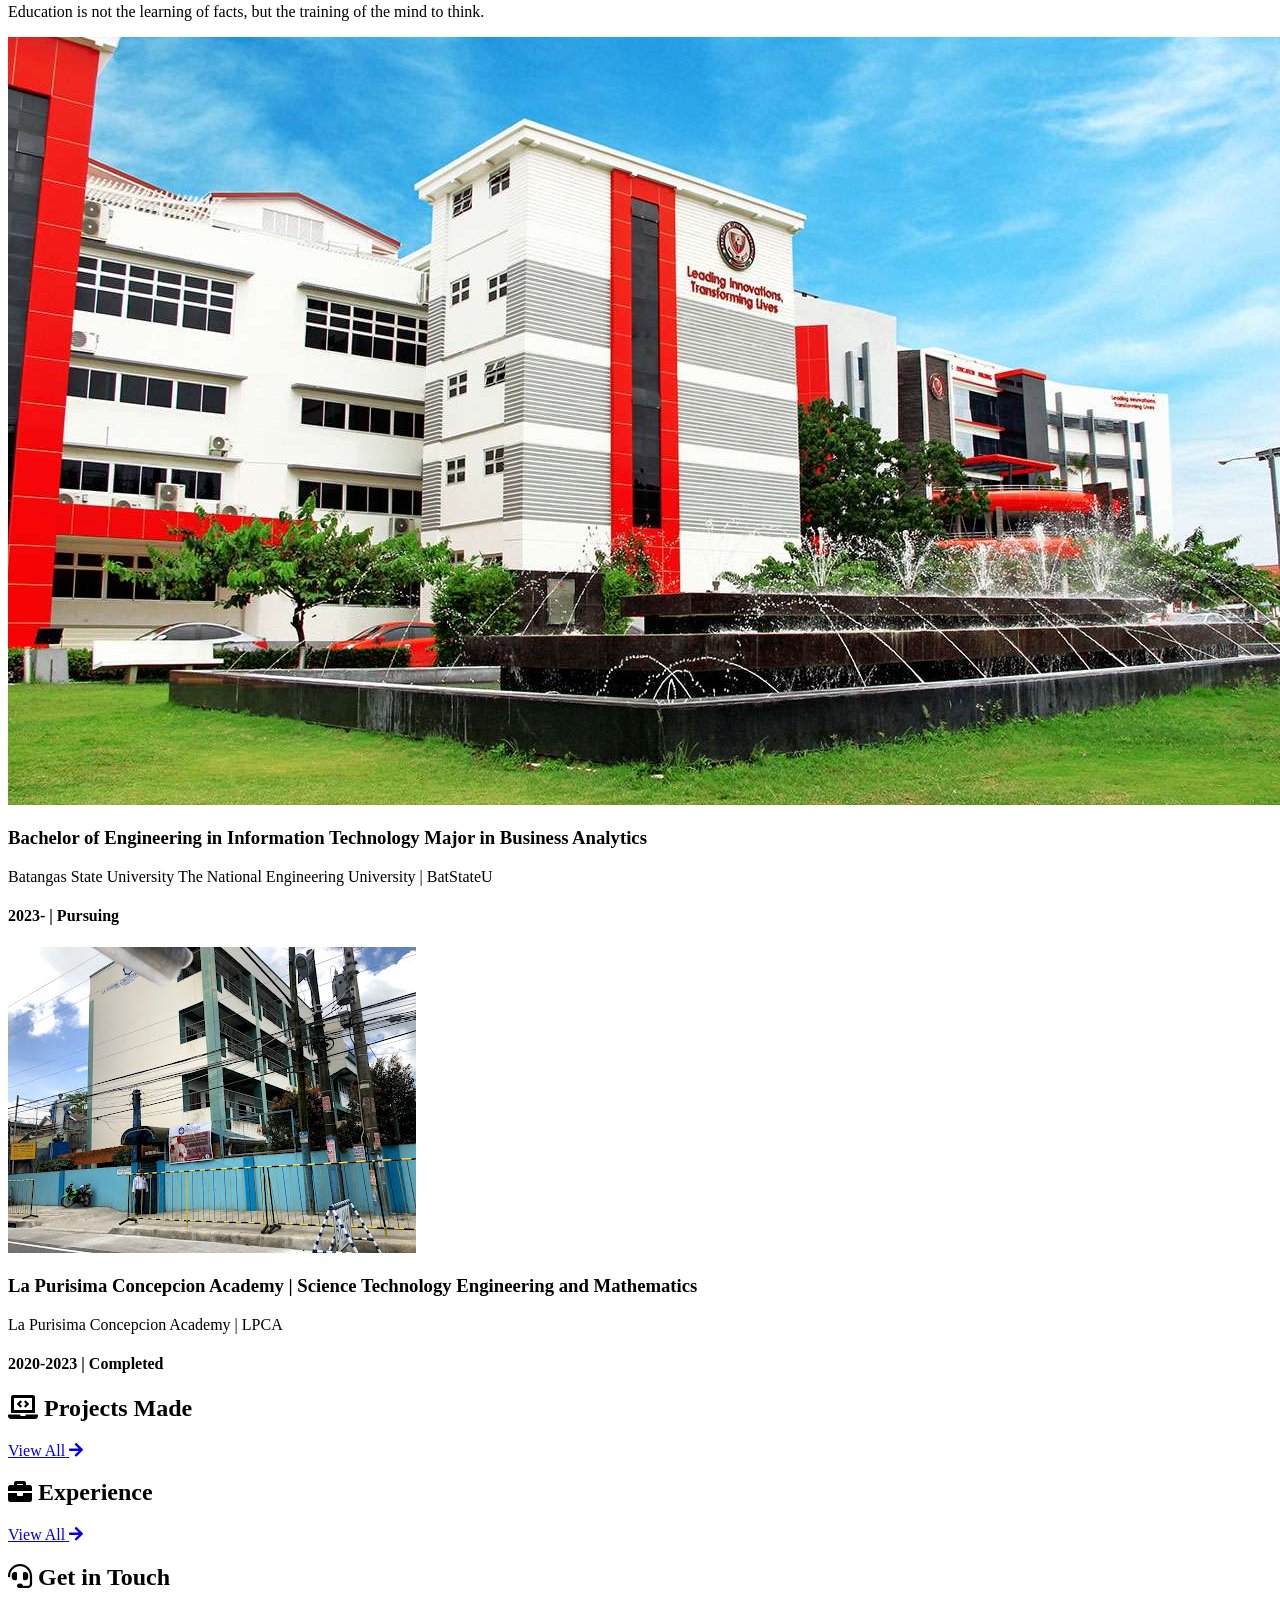
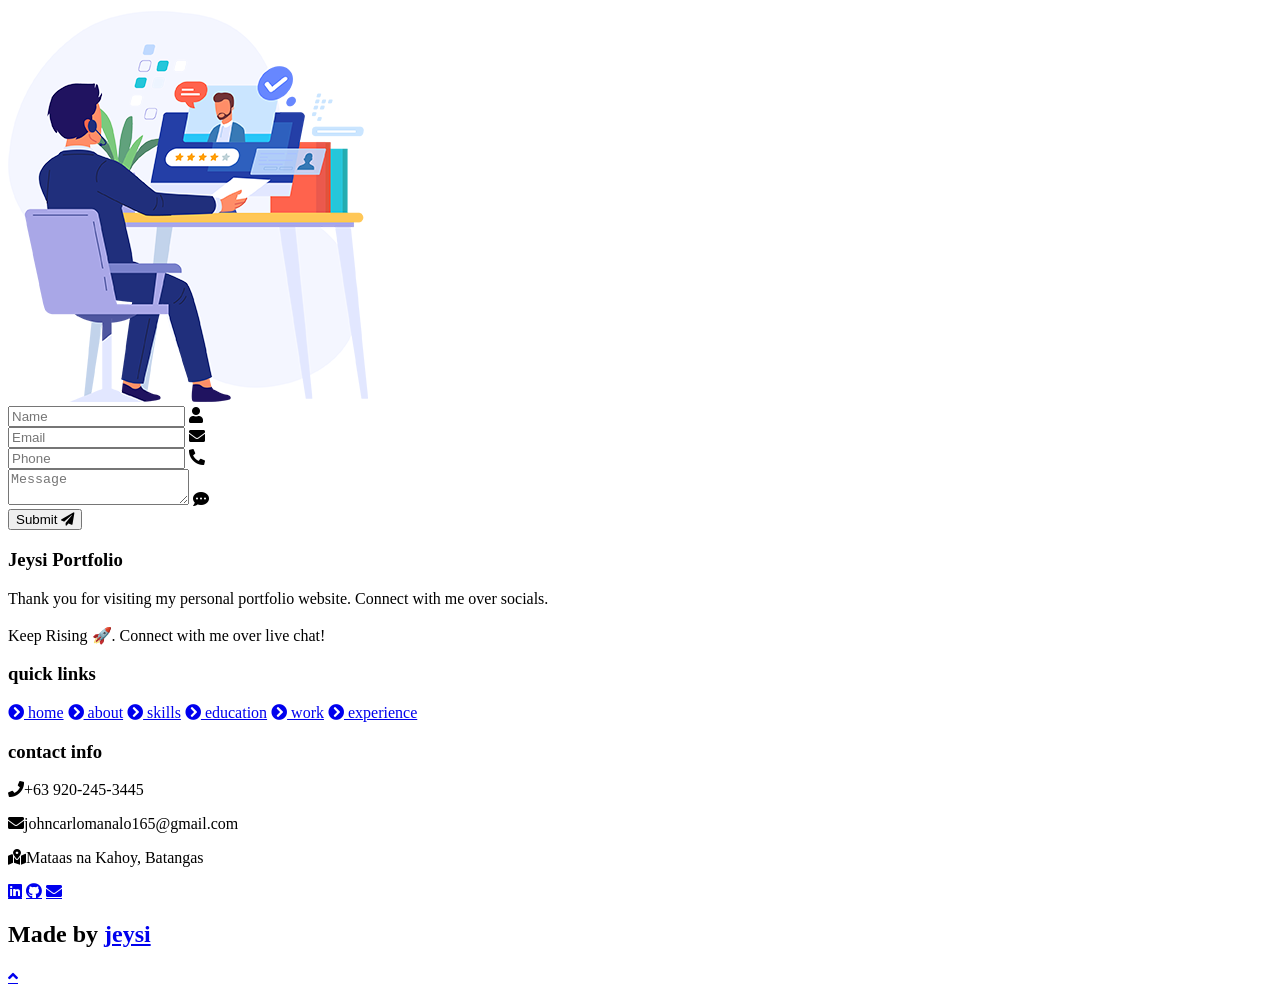
==== commit 2e707401: "iyak" ====
--- a/index.html
+++ b/index.html
@@ -239,7 +239,7 @@
           <p>Personal portfolio website. Don't need much info about it, just scroll down. You're here only!</p>
           <div class="btns">
             <a href="#" class="btn" target="_blank"><i class="fas fa-eye"></i> View</a>
-            <a href="https://github.com/jigar-sable/Portfolio-Website" class="btn" target="_blank">Code <i class="fas fa-code"></i></a>
+            <a href="https://github.com/-sable/Portfolio-Website" class="btn" target="_blank">Code <i class="fas fa-code"></i></a>
           </div>
         </div>
       </div>
@@ -422,7 +422,7 @@
       </div>
   </div>
 
-  <h1 class="credit">Made by <a href="https://www.linkedin.com/in/jigar-sable"> jeysi</a></h1>
+  <h1 class="credit">Made by <a href="https://www.linkedin.com/in/john-carlo-manalo-54582b171"> jeysi</a></h1>
 
 </section>
 <!-- footer section ends -->
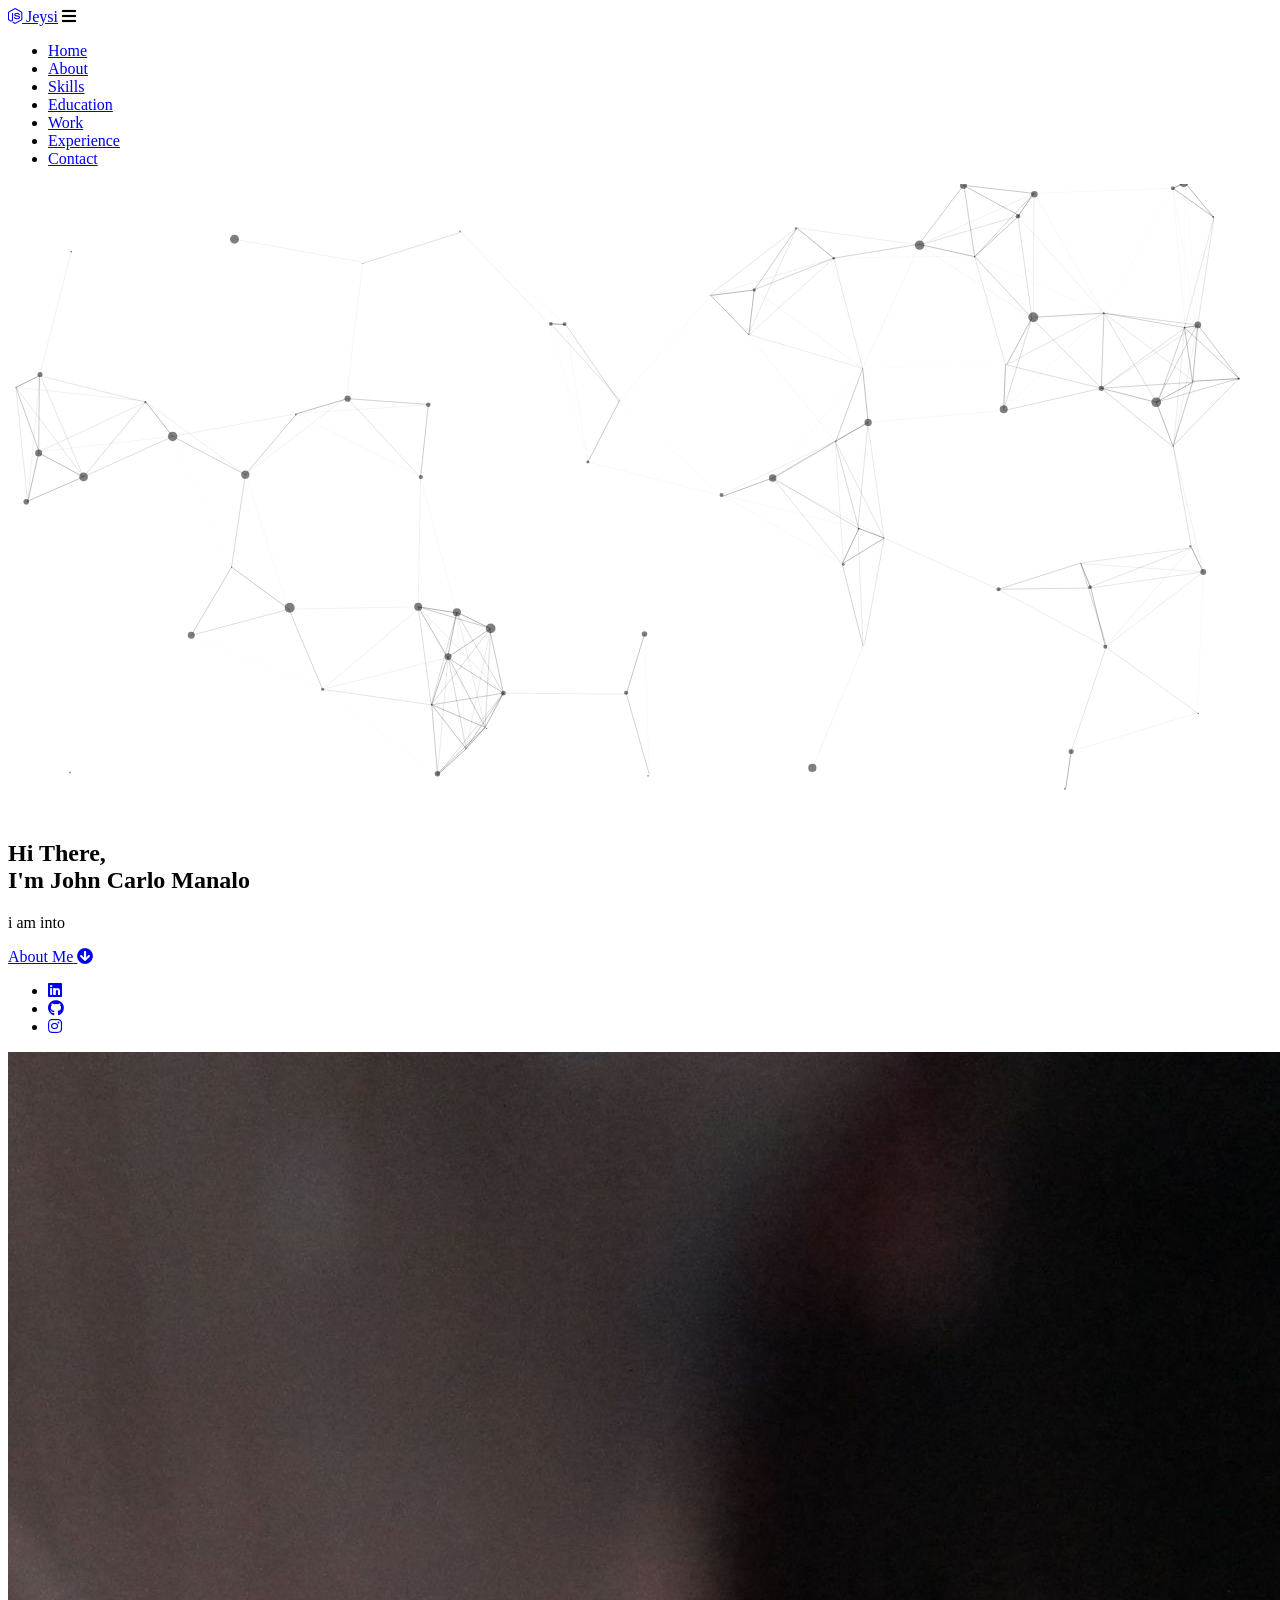
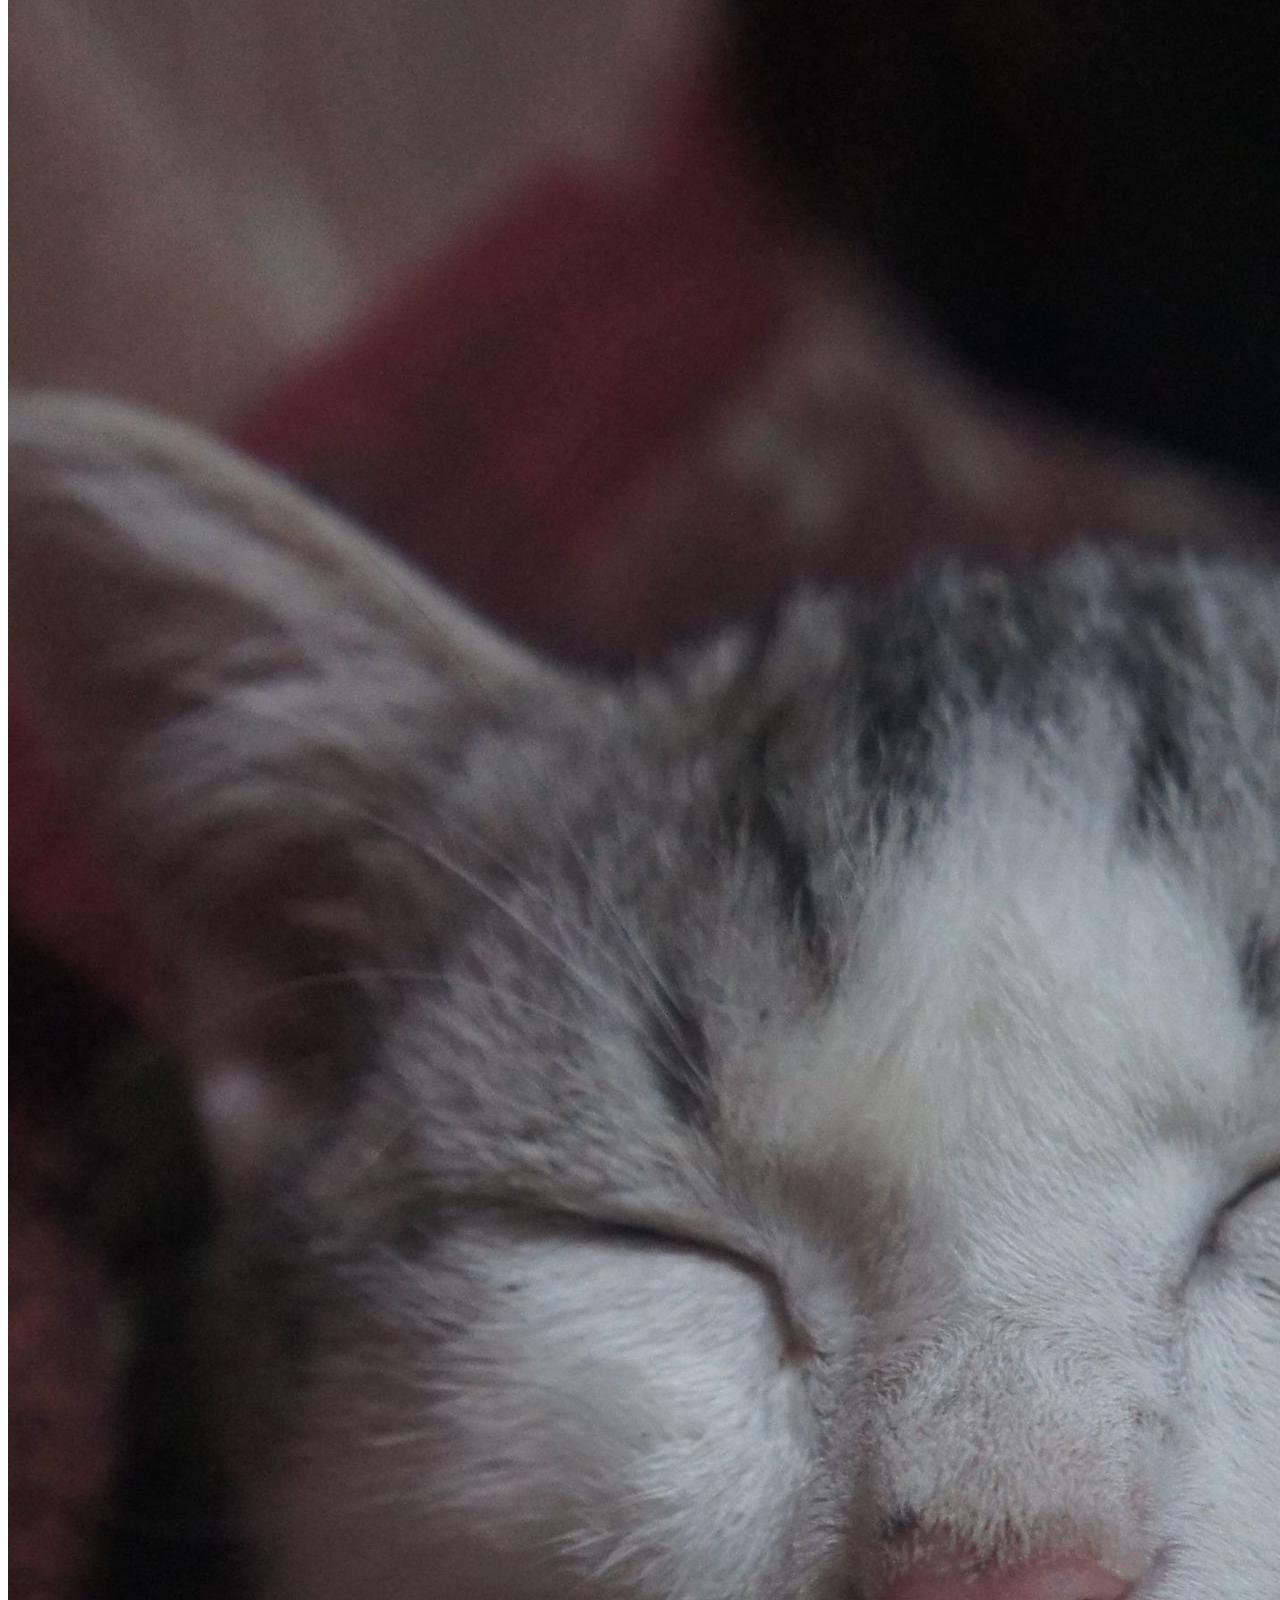
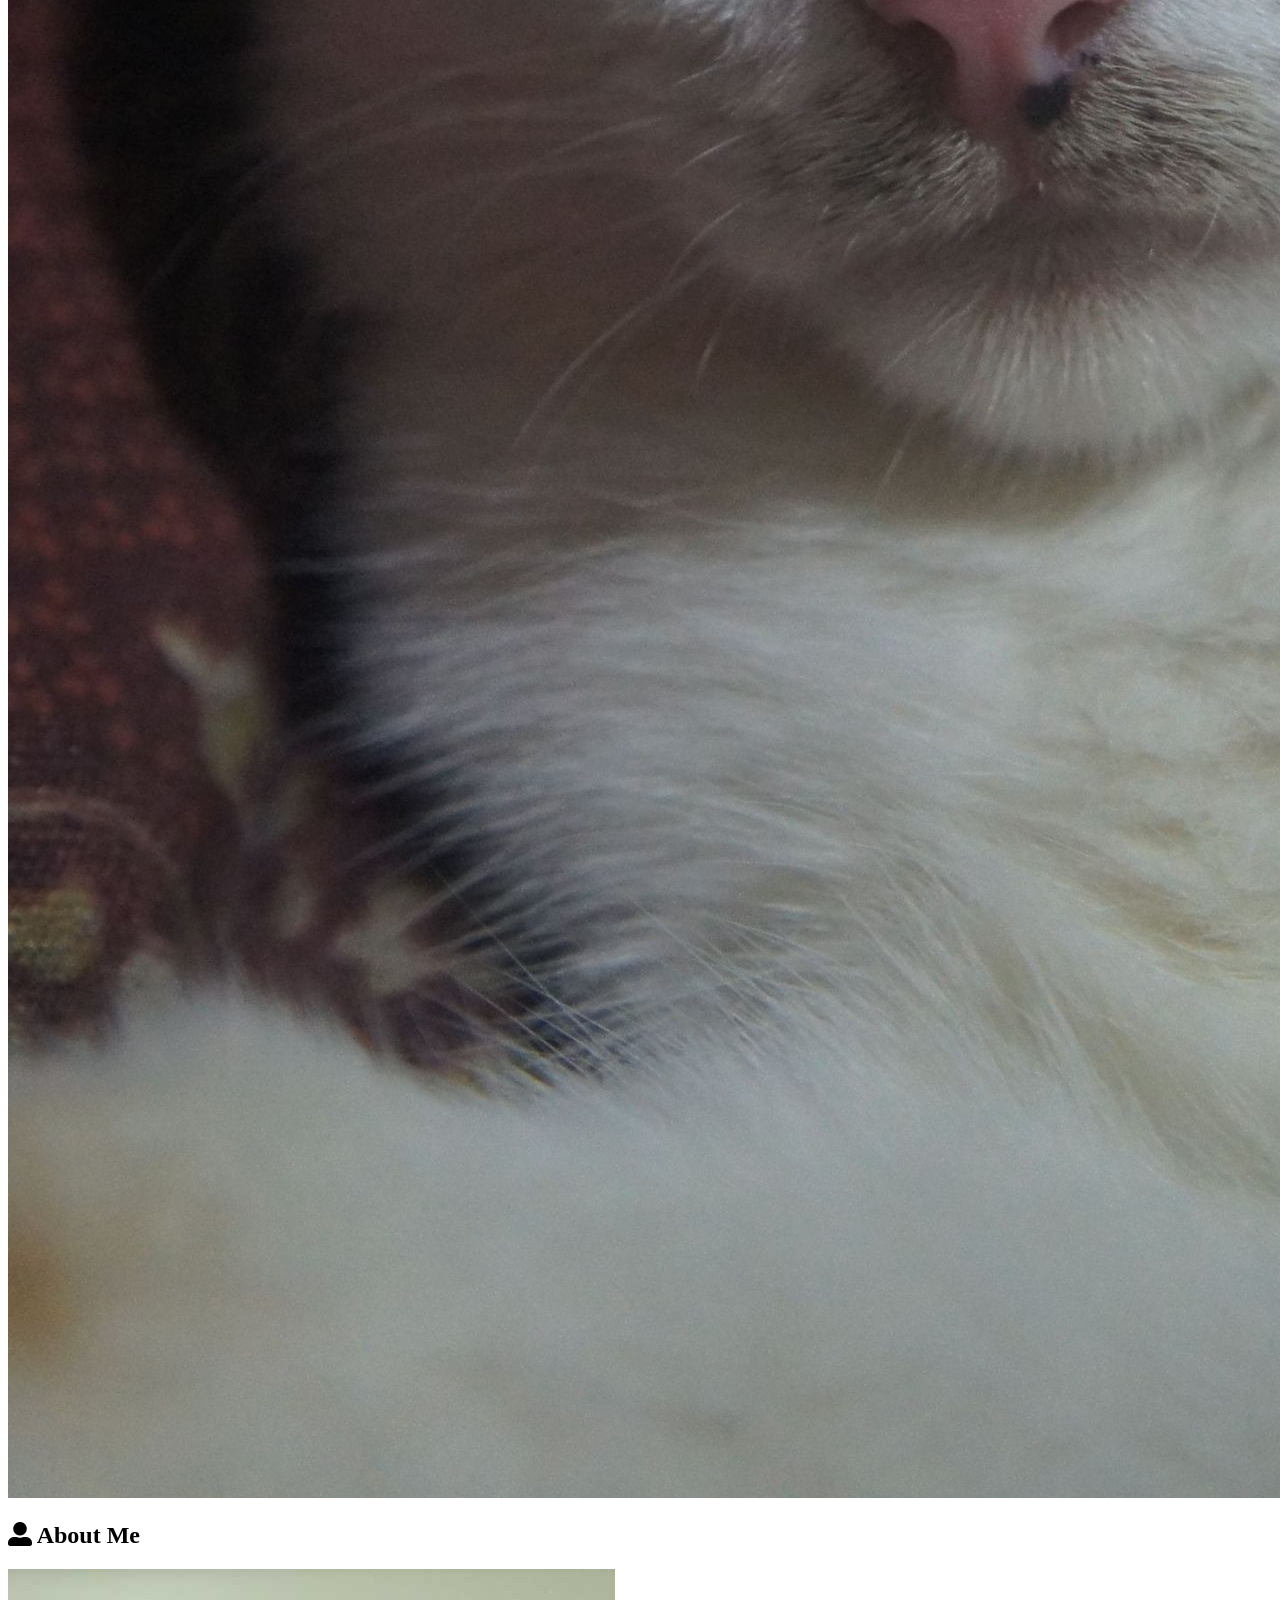
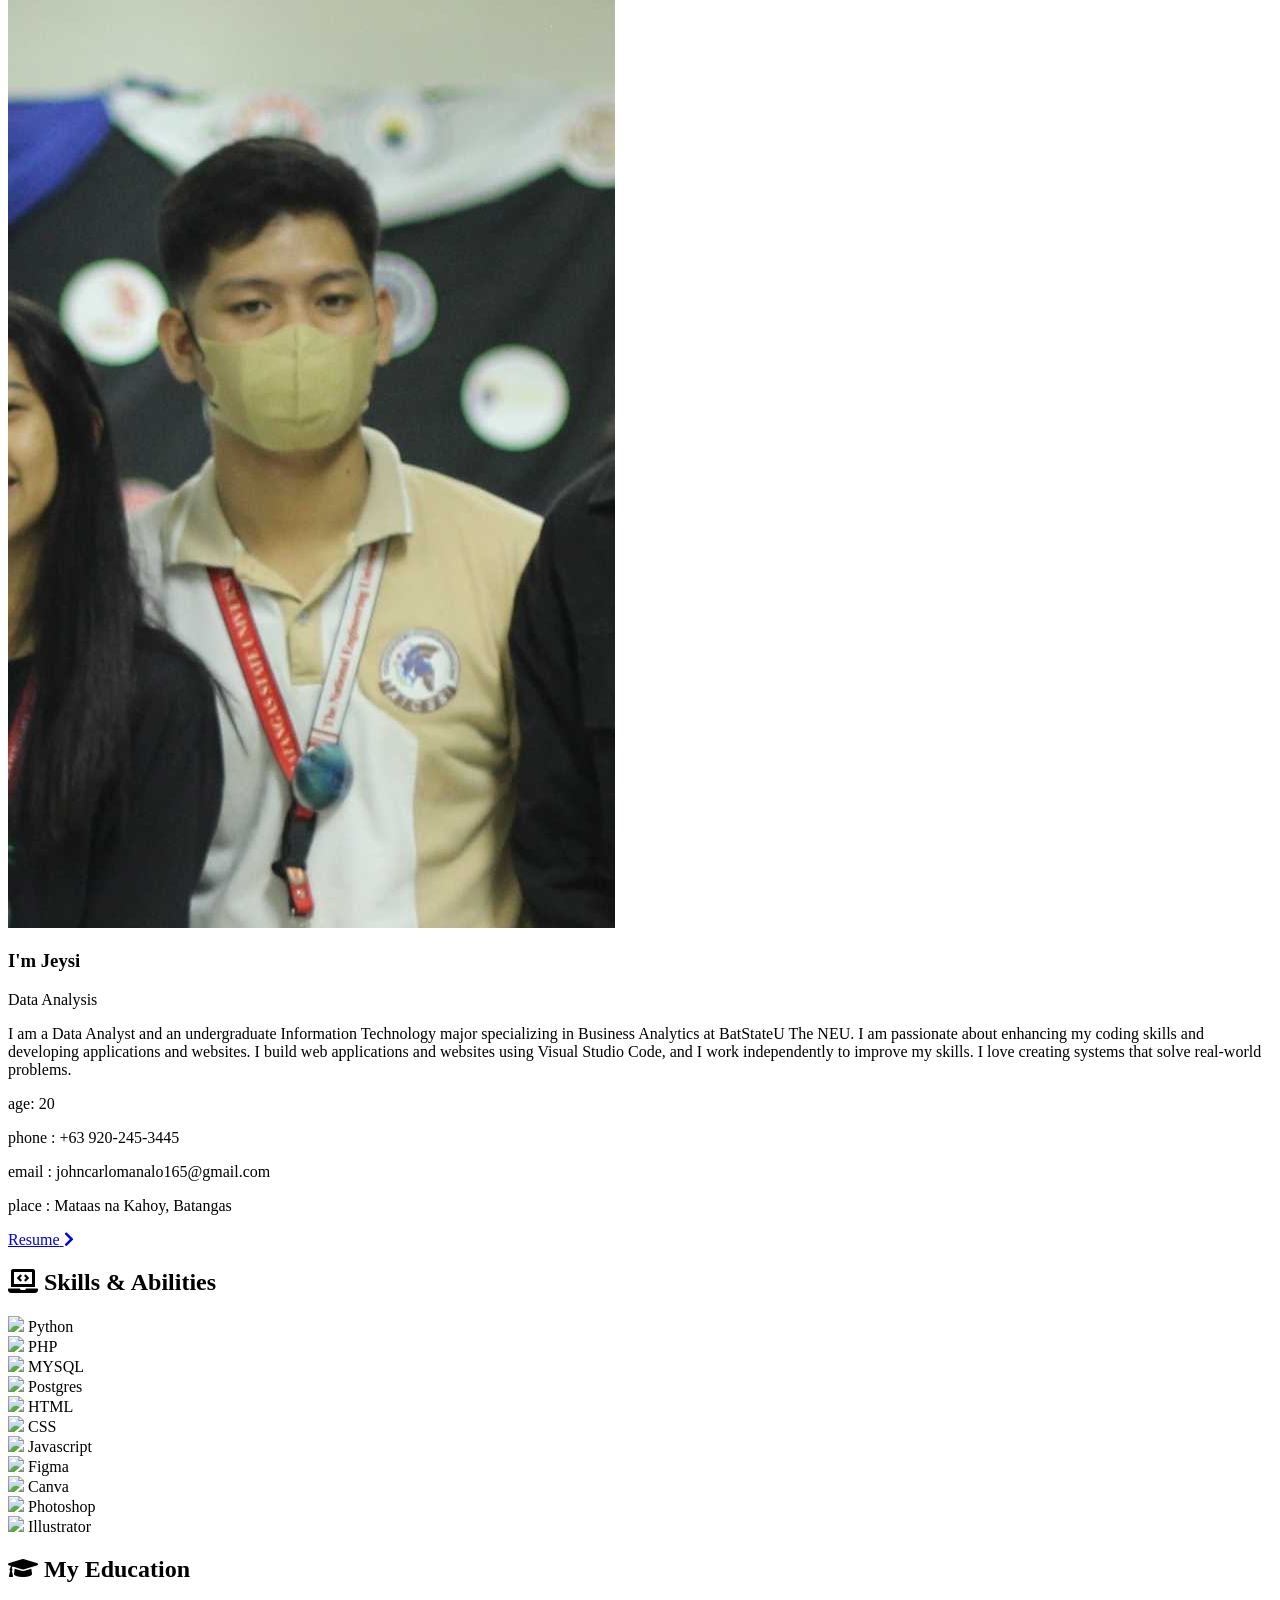
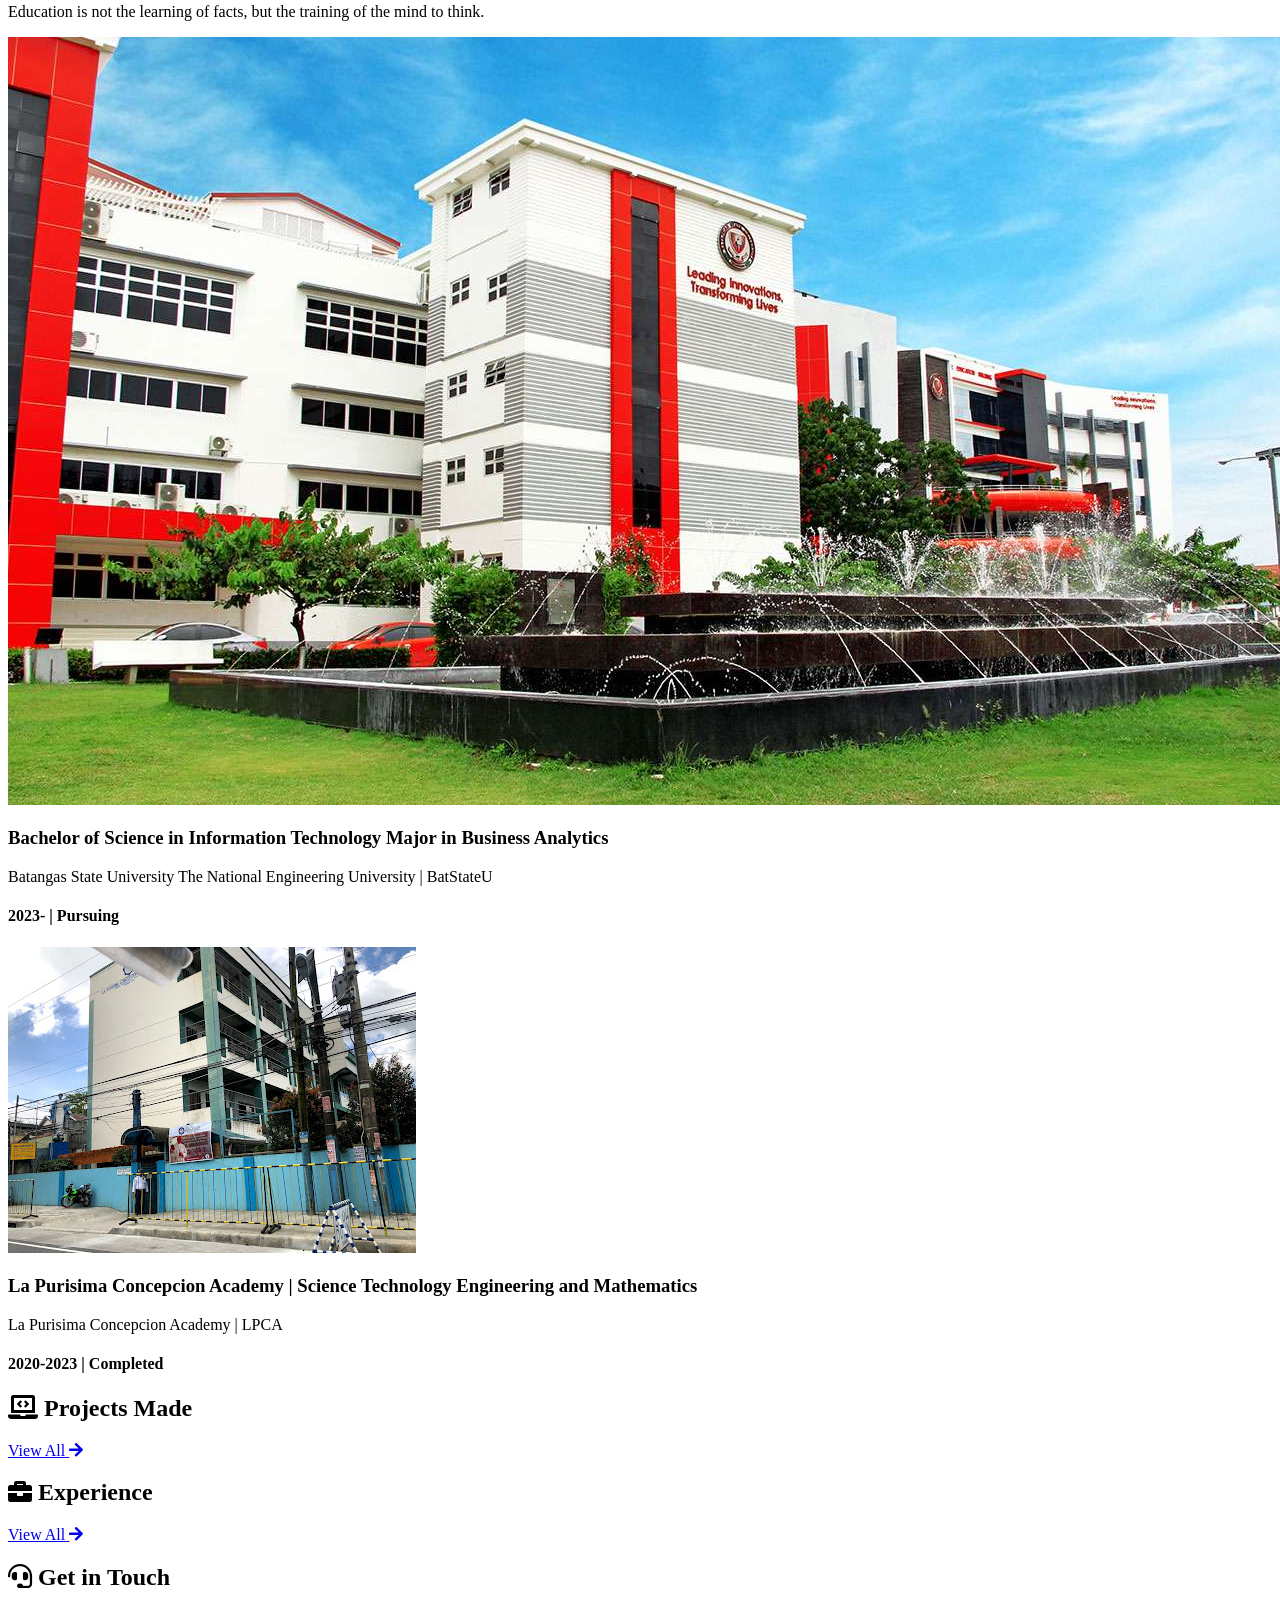
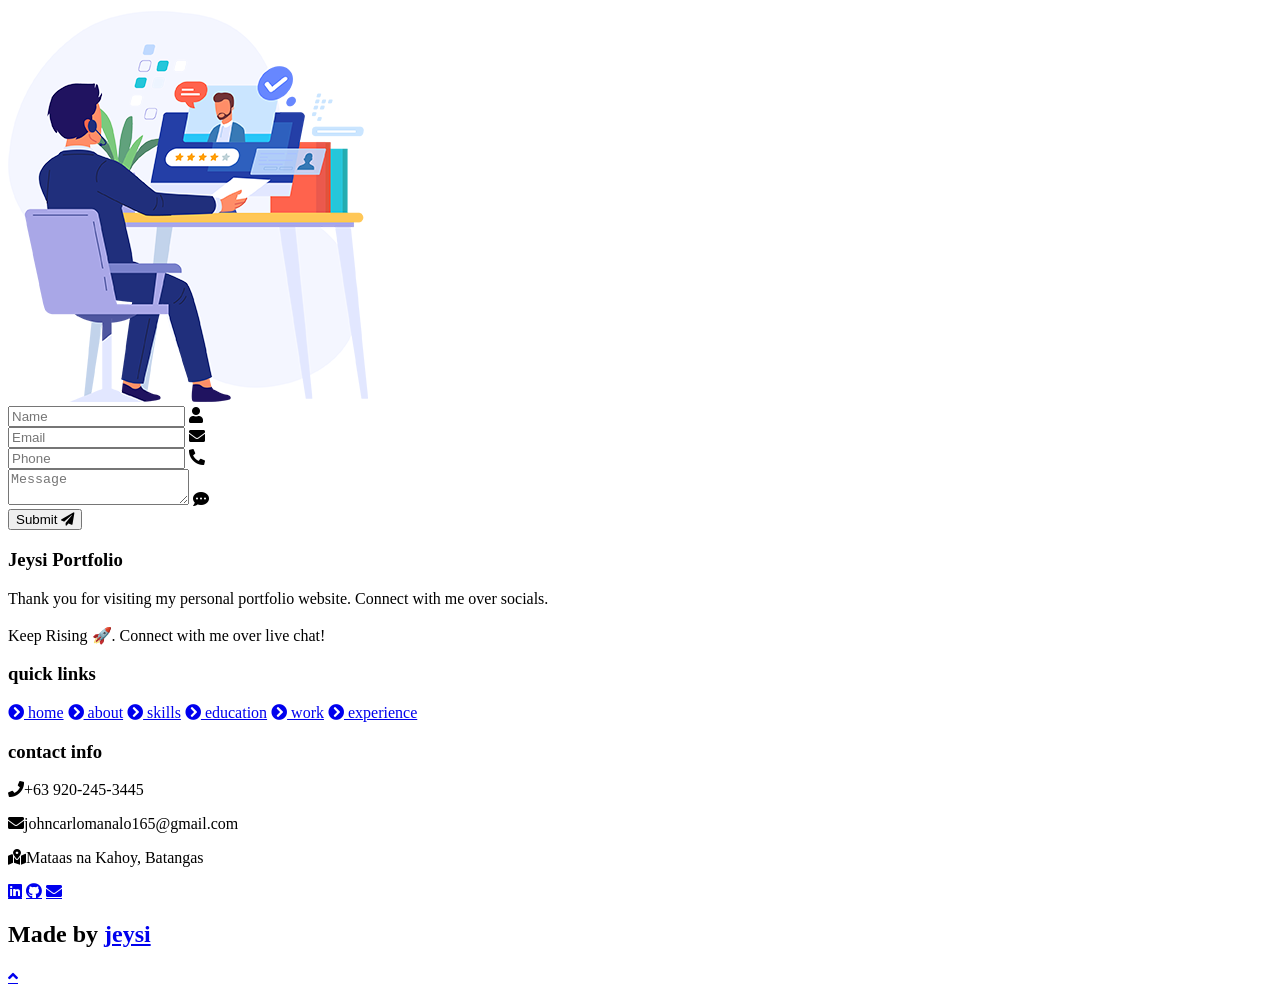
==== commit 8155f135: "bago ulit" ====
--- a/index.html
+++ b/index.html
@@ -200,7 +200,7 @@
         <img draggable="false" src="./assets/images/educat/college.jpg" alt="">
         </div>
         <div class="content">
-        <h3>Bachelor of Engineering in Information Technology Major in Business Analytics</h3>
+        <h3>Bachelor of Science in Information Technology Major in Business Analytics</h3>
         <p>Batangas State University The National Engineering University | BatStateU</p>
         <h4>2023- | Pursuing</h4>
         </div>
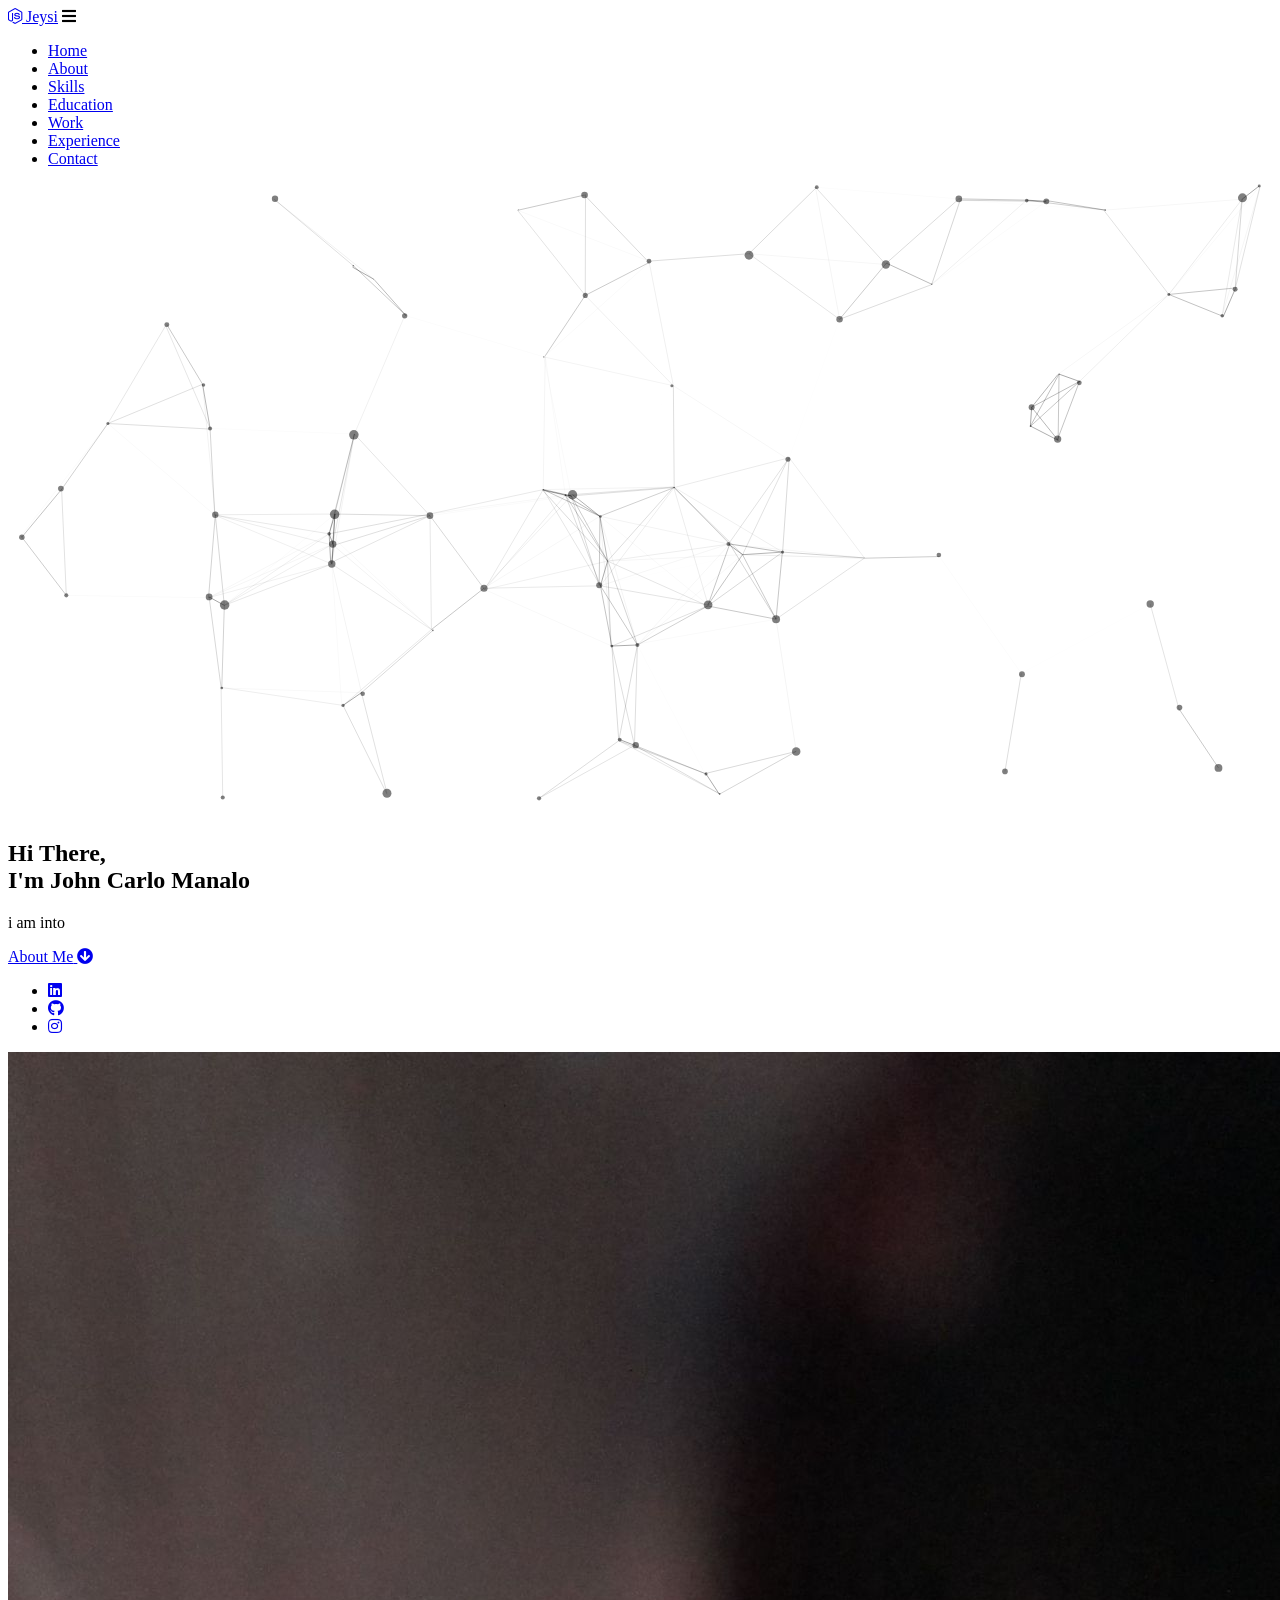
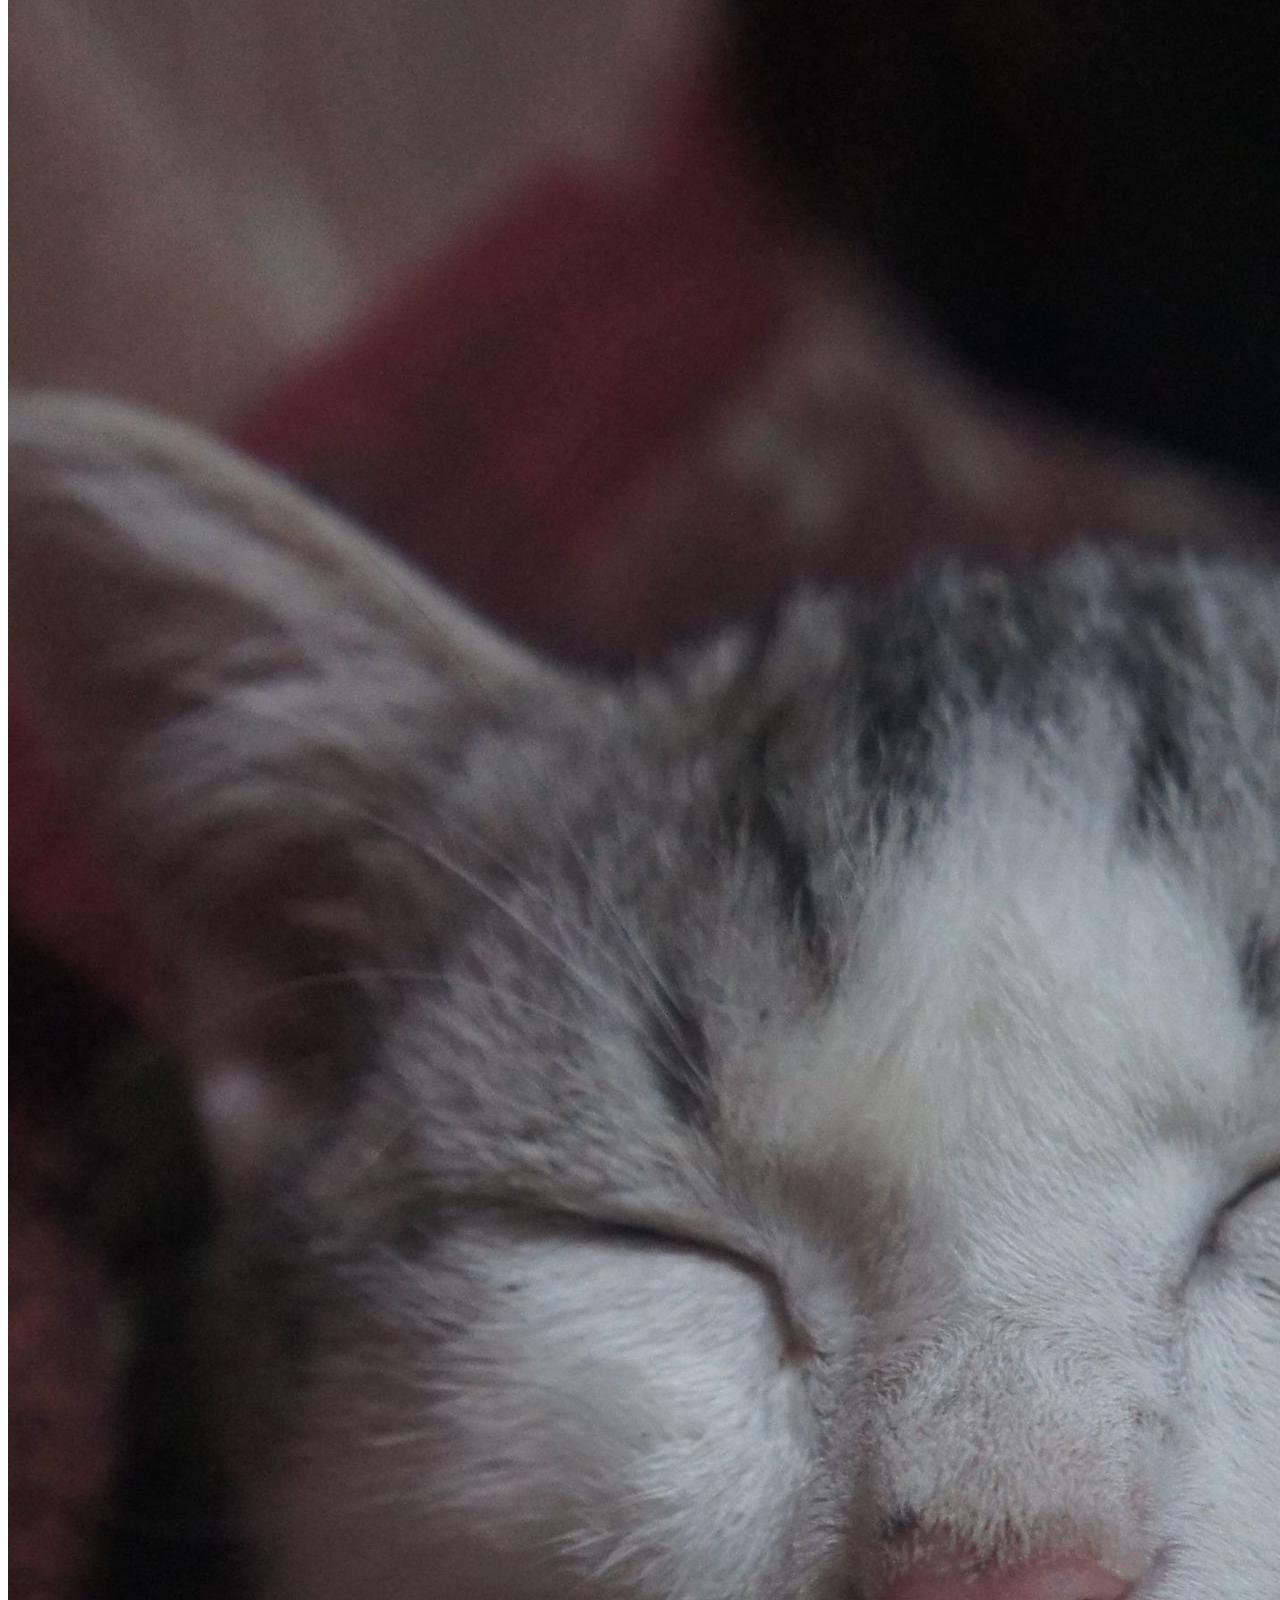
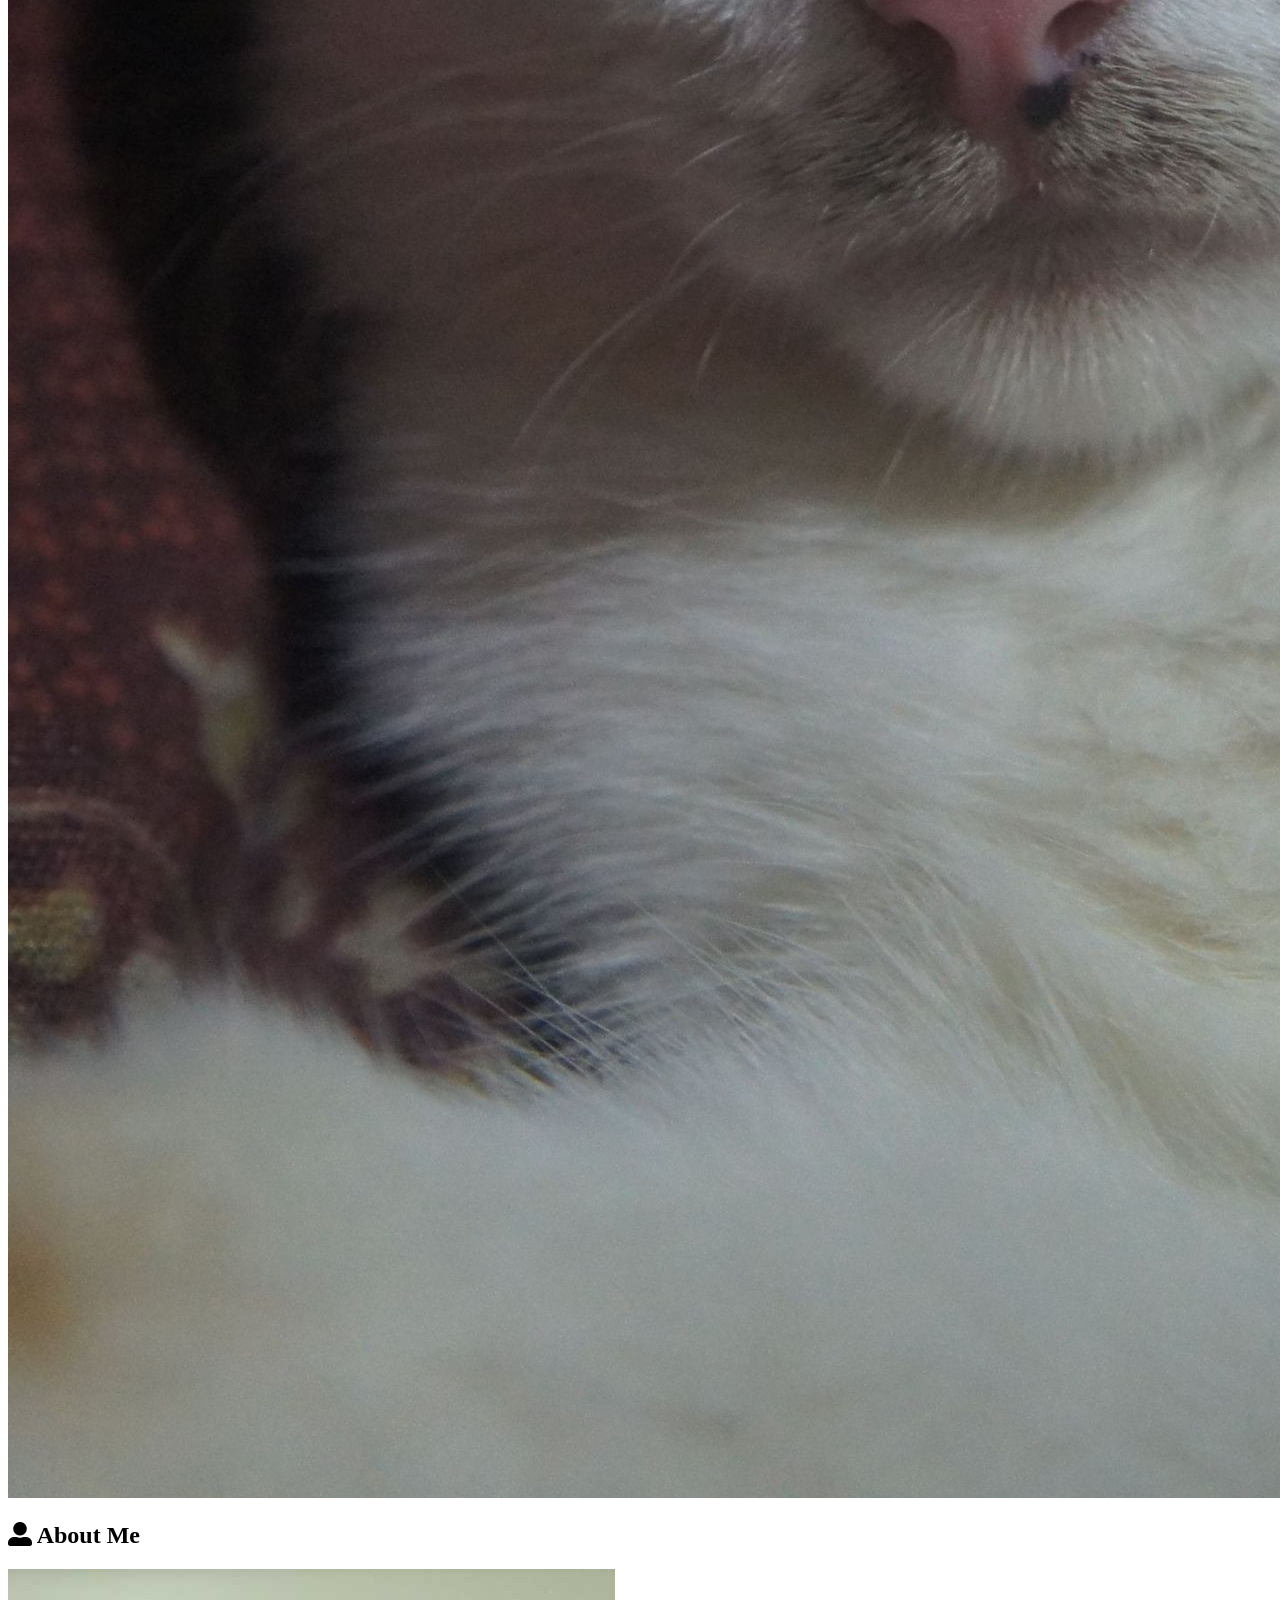
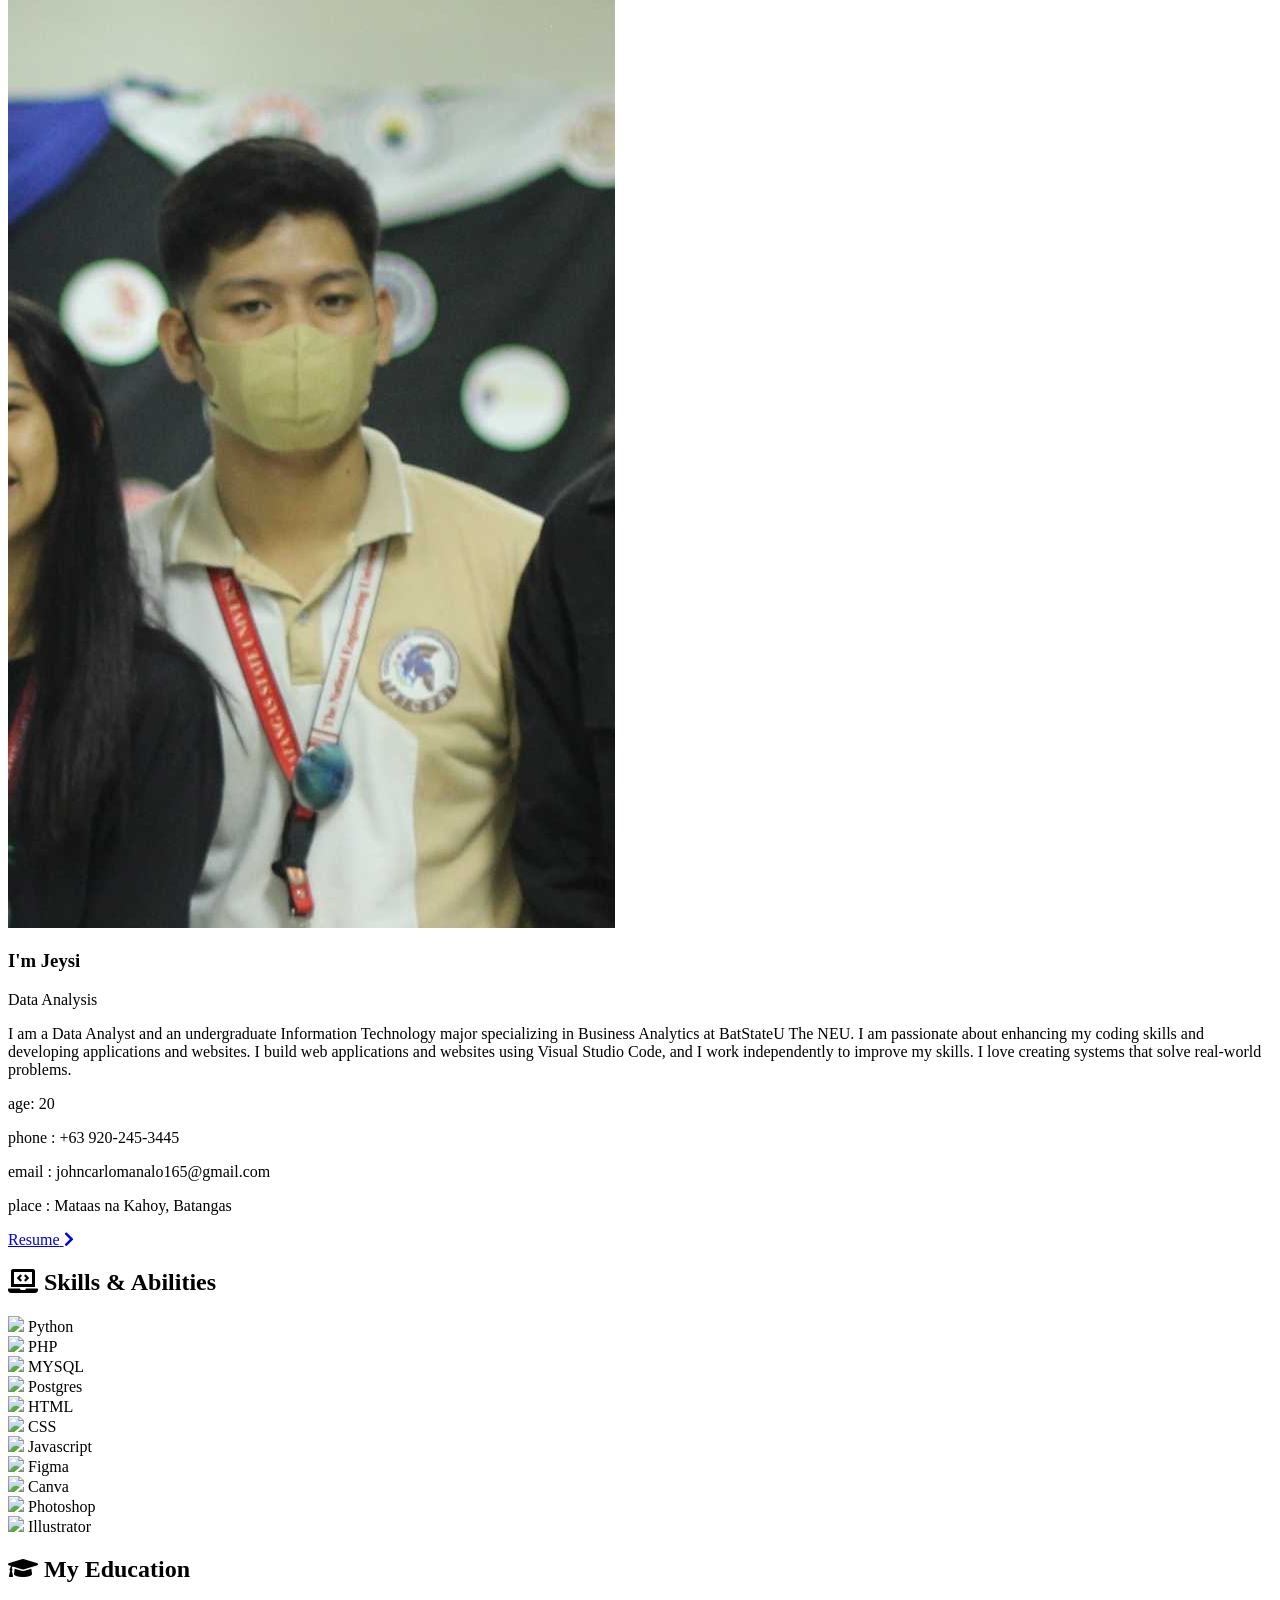
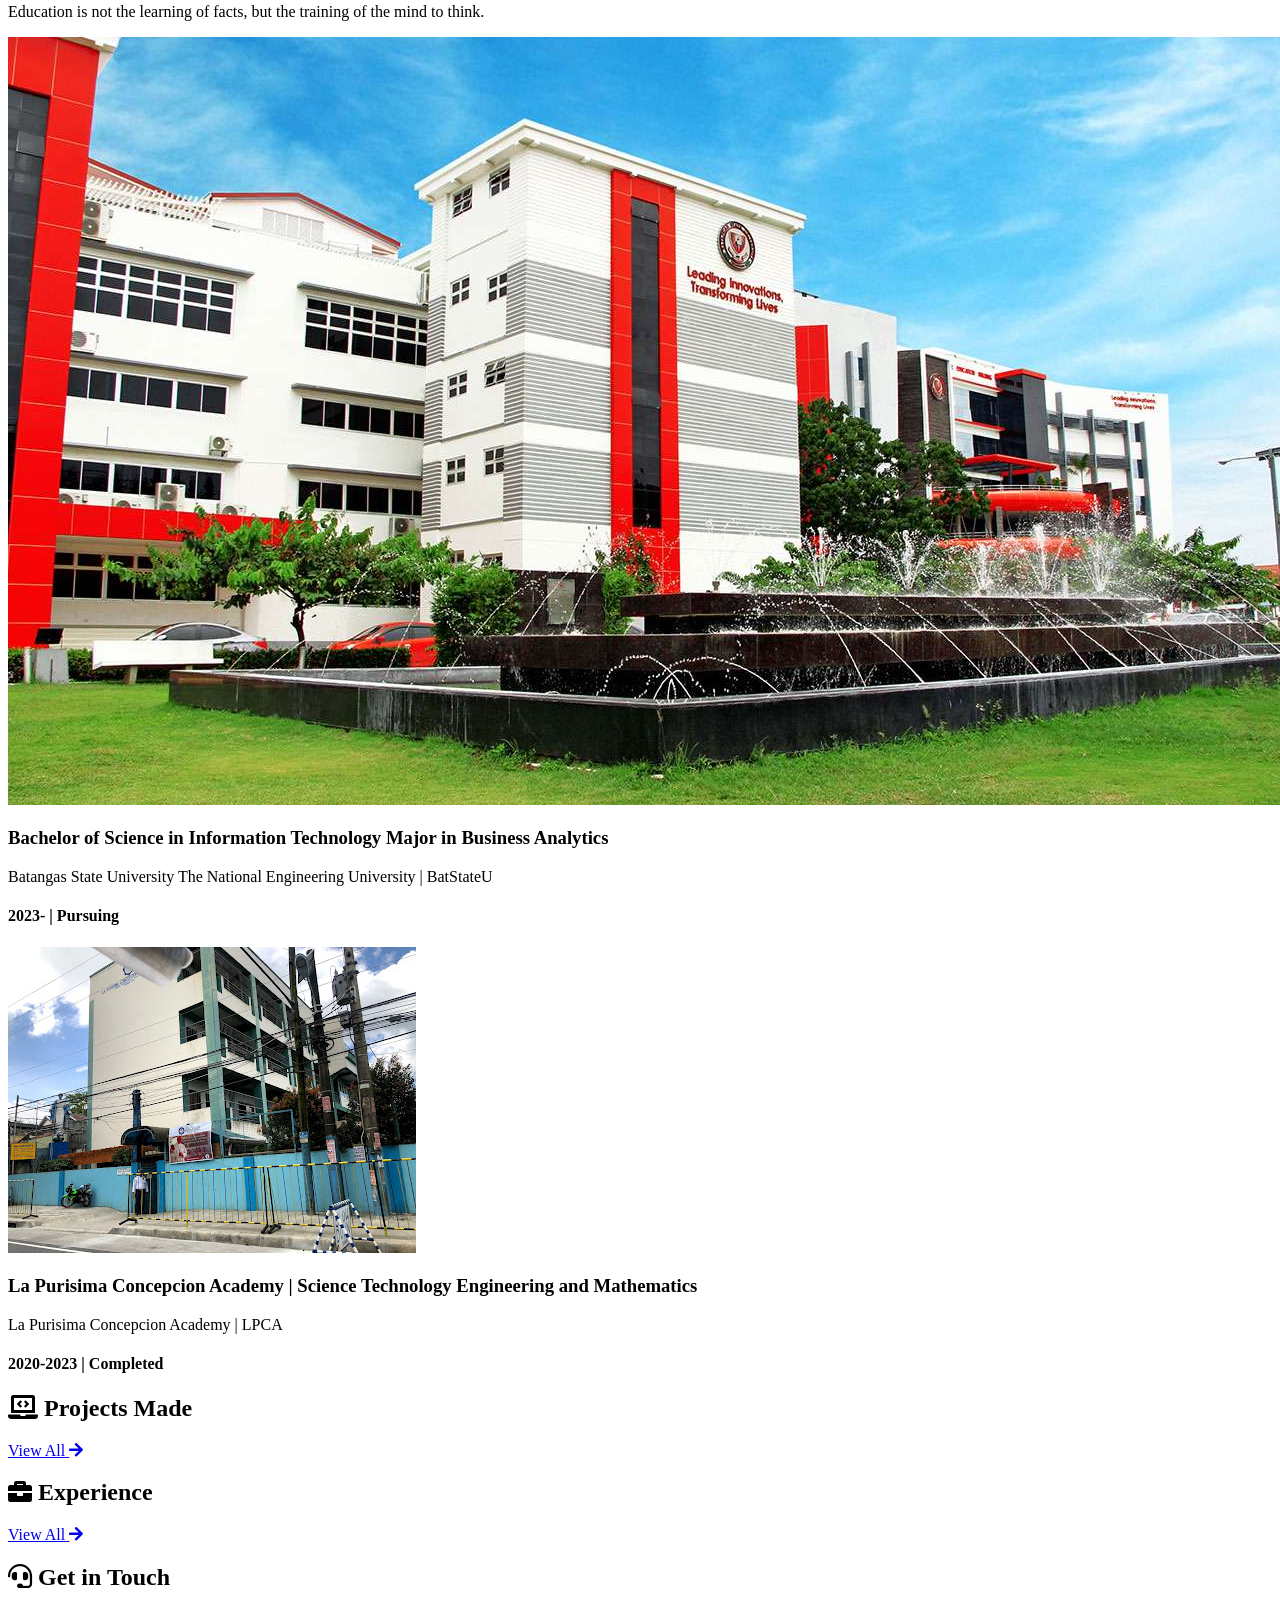
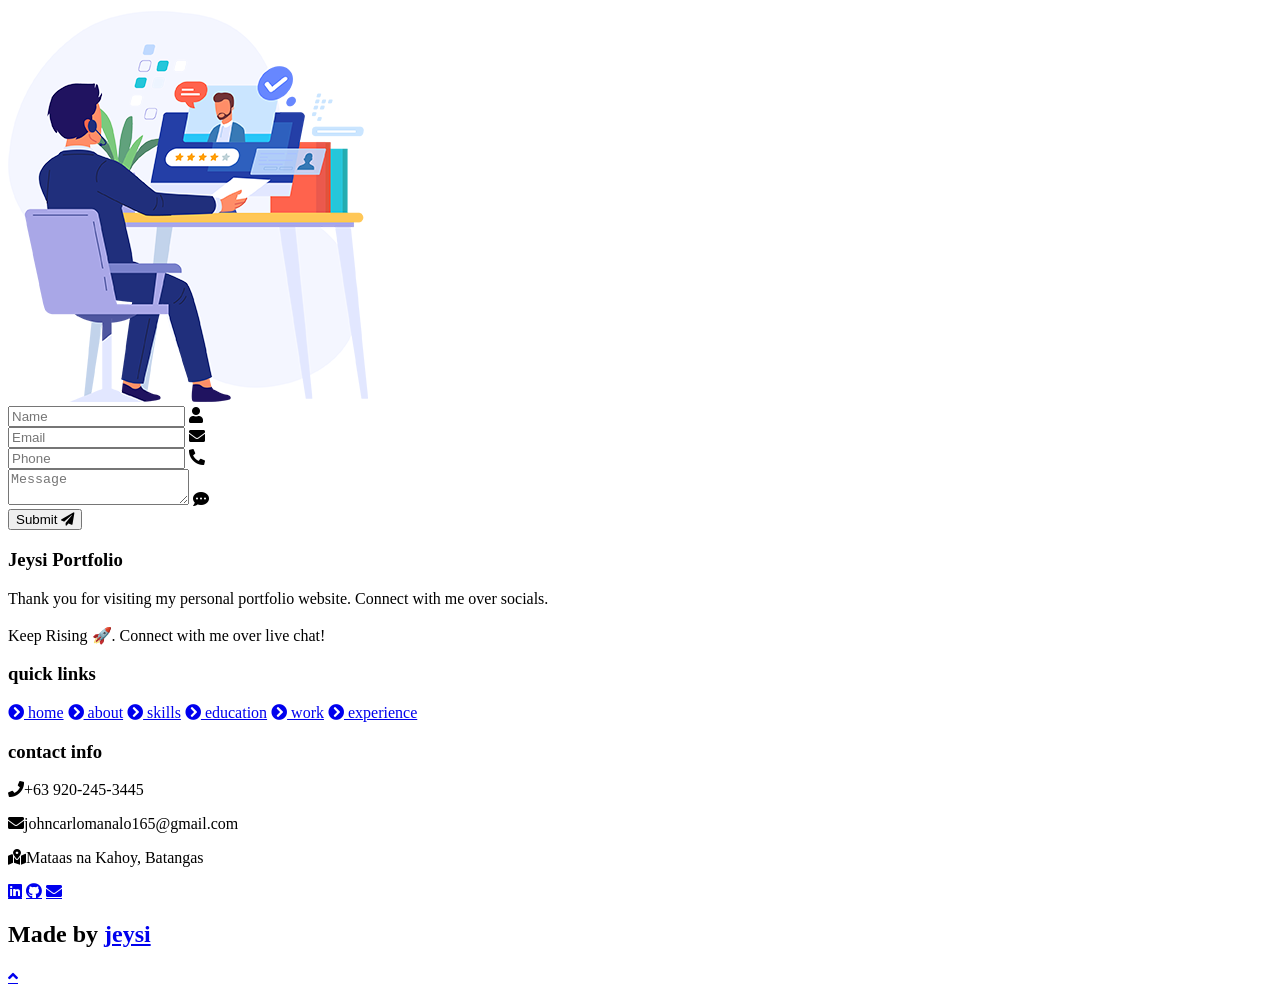
==== commit d9cc9619: "resume" ====
--- a/index.html
+++ b/index.html
@@ -94,7 +94,7 @@
         </div>
         
         <div class="resumebtn">
-            <a href="https://drive.google.com/file/d/1zZJpiZrHVJ7SUw-ng5NVJTtPjKU113zx/view?usp=sharing" target="_blank" class="btn"><span>Resume</span>
+            <a href="https://drive.google.com/file/d/1BYFxMtCdXgreo-Sxqyc7kOAwK7oqs76b/view?usp=sharing" target="_blank" class="btn"><span>Resume</span>
                 <i class="fas fa-chevron-right"></i>
             </a>
         </div>
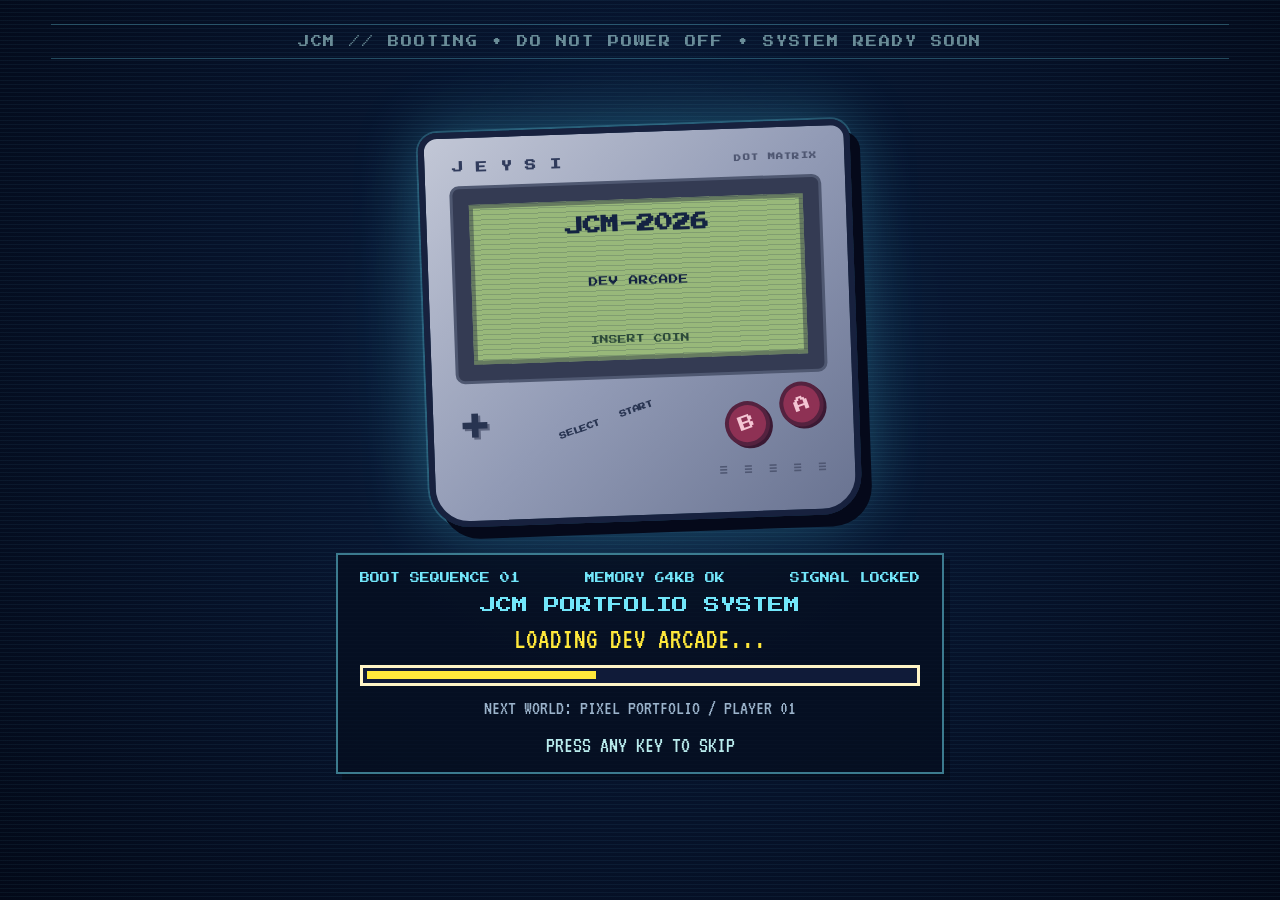
==== commit 1bb09edb: "Revamp portfolio into interactive pixel arcade" ====
--- a/index.html
+++ b/index.html
@@ -1,463 +1,62 @@
-<!DOCTYPE html>
+<!doctype html>
 <html lang="en">
 <head>
-    <meta charset="UTF-8">
-    <meta http-equiv="X-UA-Compatible" content="IE=edge">
-    <meta name="viewport" content="width=device-width, initial-scale=1.0">
-    <!-- Custom CSS -->
-    <link rel="stylesheet" href="./assets/css/style.css">
-    <!-- Font Awesome -->
-    <link rel="stylesheet" href="https://cdnjs.cloudflare.com/ajax/libs/font-awesome/5.15.3/css/all.min.css" integrity="sha512-iBBXm8fW90+nuLcSKlbmrPcLa0OT92xO1BIsZ+ywDWZCvqsWgccV3gFoRBv0z+8dLJgyAHIhR35VZc2oM/gI1w==" crossorigin="anonymous" referrerpolicy="no-referrer" />
-    <!-- Favicon -->
-    <link id='favicon' rel="shortcut icon" href="./assets/images/favicon.png" type="image/x-png">
-    <title>Portfolio | John Carlo Manalo</title>
+  <meta charset="UTF-8">
+  <meta name="viewport" content="width=device-width, initial-scale=1.0">
+  <meta name="description" content="John Carlo Manalo's pixel portfolio entrance.">
+  <title>Portfolio | John Carlo Manalo 2026</title>
+  <link rel="icon" href="./assets/images/john-carlo-profile.png" type="image/png">
+  <link rel="stylesheet" href="./landing.css?v=6">
 </head>
-<body oncontextmenu="return false">
-
-
-<!-- <div class="loader-container">
-  <img draggable="false" src="./assets/images/preloader.gif" alt="">
-</div>  -->
-
-<!-- <!-- navbar starts -->
-<header>
-        <a href="/" class="logo"><i class="fab fa-node-js"></i> Jeysi</a>
-
-        <div id="menu" class="fas fa-bars"></div>
-        <nav class="navbar">
-            <ul>
-            <li><a class="active" href="#home">Home</a></li>
-            <li><a href="#about">About</a></li>
-            <li><a href="#skills">Skills</a></li>
-            <li><a href="#education">Education</a></li>
-            <li><a href="#work">Work</a></li>
-            <li><a href="#experience">Experience</a></li>
-            <li><a href="#contact">Contact</a></li>
-            </ul>
-        </nav>
-</header>
-<!-- navbar ends -->
-
-
-<!-- hero section starts -->
-<section class="home" id="home">
-    <div id="particles-js"></div>
-
-    <div class="content">
-    <h2>Hi There,<br/> I'm John Carlo <span>Manalo</span></h2>
-    <p>i am into <span class="typing-text"></span></p>
-    <a href="#about" class="btn"><span>About Me</span>
-      <i class="fas fa-arrow-circle-down"></i>
-    </a>
-    <div class="socials">
-        <ul class="social-icons">
-          <li><a class="linkedin" aria-label="LinkedIn" href="https://www.linkedin.com/in/john-carlo-manalo-54582b171/" target="_blank"><i class="fab fa-linkedin"></i></a></li> 
-          <li><a class="github" aria-label="GitHub" href="https://github.com/mochines20" target="_blank"><i class="fab fa-github"></i></a></li>
-          <li><a class="instagram" aria-label="Instagram" href="https://www.instagram.com/imkaruro/"><i class="fab fa-instagram" target="_blank"></i></a></li>
-        </ul>
-      </div>
+<body class="booting">
+  <section class="boot-screen" id="boot-screen" aria-label="Portfolio system booting">
+    <div class="gameboy" aria-hidden="true">
+      <div class="gameboy-top"><span>J E Y S I</span><b>DOT MATRIX</b></div>
+      <div class="gameboy-screen"><span class="boot-scanline"></span><strong>JCM-2026</strong><small>DEV ARCADE</small><em>INSERT COIN</em></div>
+      <div class="gameboy-controls"><span class="dpad">✚</span><span class="select-start">SELECT&nbsp;&nbsp; START</span><span class="buttons"><b>B</b><b>A</b></span></div>
+      <div class="gameboy-speaker">≡ ≡ ≡ ≡ ≡</div>
     </div>
-<div class="image">
-    <img draggable="false" class="tilt" src="./assets/images/cat.jpg" alt="">
-</div>
-</section>
-<!-- hero section ends -->
-
-
-<!-- about section starts -->
-<section class="about" id="about">
-    <h2 class="heading"><i class="fas fa-user-alt"></i> About <span>Me</span></h2>
-    
-    <div class="row">
-
-    <div class="image">
-        <img draggable="false" class="tilt" src="./assets/images/profile.jpg" alt="">
+    <div class="boot-copy">
+      <div class="boot-meta"><span>BOOT SEQUENCE 01</span><span>MEMORY 64KB OK</span><span>SIGNAL LOCKED</span></div>
+      <p class="boot-brand">JCM PORTFOLIO SYSTEM</p>
+      <p class="boot-status" id="boot-status">POWERING ON...</p>
+      <div class="boot-progress" aria-hidden="true"><span id="boot-progress"></span></div>
+      <p class="boot-next">NEXT WORLD: PIXEL PORTFOLIO / PLAYER 01</p>
+      <p class="boot-hint">PRESS ANY KEY TO SKIP</p>
     </div>
-    <div class="content">
-        <h3>I'm Jeysi</h3>
-        <span class="tag">Data Analysis</span>
-        
-        <p>I am a Data Analyst and an undergraduate Information Technology major specializing in 
-          Business Analytics at BatStateU The NEU. I am passionate about enhancing my coding skills and developing applications and websites. 
-          I build web applications and websites using Visual Studio Code, 
-          and I work independently to improve my skills. I love creating systems that solve real-world problems.</p>
-        
-        <div class="box-container">
-            <div class="box">
-              <p><span> age: </span> 20</p>
-              <p><span> phone : </span> +63 920-245-3445</p>
-            </div>
-            <div class="box">
-              <p><span> email : </span> johncarlomanalo165@gmail.com</p>
-              <p><span> place : </span> Mataas na Kahoy, Batangas</p>
-            </div>
-        </div>
-        
-        <div class="resumebtn">
-            <a href="https://drive.google.com/file/d/1BYFxMtCdXgreo-Sxqyc7kOAwK7oqs76b/view?usp=sharing" target="_blank" class="btn"><span>Resume</span>
-                <i class="fas fa-chevron-right"></i>
-            </a>
-        </div>
-
+  </section>
+  <main class="landing" aria-labelledby="landing-title">
+    <div class="star-field" aria-hidden="true"><i></i><i></i><i></i><i></i><i></i><i></i><i></i><i></i><i></i><i></i><i></i><i></i></div>
+    <div class="landing-frame" aria-hidden="true">
+      <span class="frame-label frame-label-left">JCM // DEV ARCADE</span>
+      <span class="frame-label frame-label-right">BUILD 2026.08 // ONLINE</span>
+      <span class="frame-corner corner-tl"></span><span class="frame-corner corner-tr"></span>
+      <span class="frame-corner corner-bl"></span><span class="frame-corner corner-br"></span>
     </div>
+    <div class="ufo-encounter" id="ufo-encounter" role="img" aria-label="Interactive alien UFO. Move the cursor close to trigger its laser.">
+      <div class="ufo-beam"></div><div class="ufo-particles" aria-hidden="true"><i></i><i></i><i></i><i></i><i></i><i></i></div><img class="ufo-sprite sprite-image" src="./assets/images/custom-ufo-v2.png" alt=""><div class="ufo-dome"><span></span><span></span><span></span></div><div class="ufo-body"><b></b><b></b><b></b></div><div class="ufo-lights"><i></i><i></i><i></i><i></i></div>
+      <div class="alien-face"><i></i><i></i><b></b></div>
     </div>
-</section>
-<!-- about section ends -->
-
-<!-- skills section starts -->
-<section class="skills" id="skills">
-
-    <h2 class="heading"><i class="fas fa-laptop-code"></i> Skills & <span>Abilities</span></h2>
-
-    <div class="container">
-          <div class="row" id="skillsContainer">
-
-            <div class="bar">
-              <div class="info">
-                <img src="https://img.icons8.com/?size=100&id=13441&format=png&color=000000"/>
-                <span>Python</span>
-              </div>
-            </div>
-            <div class="bar">
-              <div class="info">
-                <img src="https://img.icons8.com/?size=100&id=13460&format=png&color=000000"/>
-                <span>PHP</span>
-              </div>
-            </div>
-            <div class="bar">
-              <div class="info">
-                <img src="https://img.icons8.com/?size=100&id=9nLaR5KFGjN0&format=png&color=000000"/>
-                <span>MYSQL</span>
-              </div>
-            </div>
-            <div class="bar">
-              <div class="info">
-                <img src="https://img.icons8.com/?size=100&id=38561&format=png&color=000000"/>
-                <span>Postgres</span>
-              </div>
-            </div>
-            <div class="bar">
-              <div class="info">
-                <img src="https://img.icons8.com/?size=100&id=20909&format=png&color=000000"/>
-                <span>HTML</span>
-              </div>
-            </div>
-            <div class="bar">
-              <div class="info">
-                <img src="https://img.icons8.com/?size=100&id=21278&format=png&color=000000"/>
-                <span>CSS</span>
-              </div>
-            </div>
-            <div class="bar">
-              <div class="info">
-                <img src="https://img.icons8.com/?size=100&id=108784&format=png&color=000000"/>
-                <span>Javascript</span>
-              </div>
-            </div>
-            <div class="bar">
-              <div class="info">
-                <img src="https://img.icons8.com/?size=100&id=t8w5GINDaxLp&format=png&color=000000"/>
-                <span>Figma</span>
-              </div>
-            </div>
-            <div class="bar">
-              <div class="info">
-                <img src="https://img.icons8.com/?size=100&id=iWw83PVcBpLw&format=png&color=000000"/>
-                <span>Canva</span>
-              </div>
-            </div>
-            <div class="bar">
-              <div class="info">
-                <img src="https://img.icons8.com/?size=100&id=13677&format=png&color=000000"/>
-                <span>Photoshop</span>
-              </div>
-            </div>
-            <div class="bar">
-              <div class="info">
-                <img src="https://img.icons8.com/?size=100&id=13631&format=png&color=000000"/>
-                <span>Illustrator</span>
-              </div>
-            </div>
-
-
-      </div>
-</div>
-</section>
-<!-- skills section ends -->
-
-
-<!-- education section starts -->
-<section class="education" id="education">
-
-  <h1 class="heading"><i class="fas fa-graduation-cap"></i> My <span>Education</span></h1>
-
-    <p class="qoute">Education is not the learning of facts, but the training of the mind to think.</p>
-
-    <div class="box-container">
-
-    <div class="box">
-        <div class="image">
-        <img draggable="false" src="./assets/images/educat/college.jpg" alt="">
-        </div>
-        <div class="content">
-        <h3>Bachelor of Science in Information Technology Major in Business Analytics</h3>
-        <p>Batangas State University The National Engineering University | BatStateU</p>
-        <h4>2023- | Pursuing</h4>
-        </div>
-    </div>
-
-    <div class="box">
-      <div class="image">
-      <img draggable="false" src="./assets/images/educat/school.jpg" alt="">
-      </div>
-      <div class="content">
-      <h3>La Purisima Concepcion Academy | Science Technology Engineering and Mathematics</h3>
-      <p>La Purisima Concepcion Academy | LPCA</p>
-      <h4>2020-2023 | Completed</h4>
-      </div>
-    </div>
-
-</div>
-</section>
-<!-- education section ends -->
-
-
-<!-- work project section starts -->
-<section class="work" id="work">
-
-  <h2 class="heading"><i class="fas fa-laptop-code"></i> Projects <span>Made</span></h2>
-
-  <div class="box-container">
-
-    <!-- <div class="box tilt">
-      <img draggable="false" src="./assets/images/projects/portfolio1.PNG" alt="" />
-      <div class="content">
-        <div class="tag">
-        <h3>Portfolio Website</h3>
-        </div>
-        <div class="desc">
-          <p>Personal portfolio website. Don't need much info about it, just scroll down. You're here only!</p>
-          <div class="btns">
-            <a href="#" class="btn" target="_blank"><i class="fas fa-eye"></i> View</a>
-            <a href="https://github.com/-sable/Portfolio-Website" class="btn" target="_blank">Code <i class="fas fa-code"></i></a>
-          </div>
-        </div>
-      </div>
-    </div> -->
-
-</div>
-
-<div class="viewall">
-  <a href="/projects" class="btn"><span>View All</span>
-    <i class="fas fa-arrow-right"></i>
-</a>
-</div>
-
-</section>
-<!-- work project section ends -->
-
-<!-- experience section starts -->
-<section class="experience" id="experience">
-
-  <h2 class="heading"><i class="fas fa-briefcase"></i> Experience </h2>
-
-  <div class="timeline">
-
-    <!-- <div class="container right">
-      <div class="content">
-        <div class="tag">
-          <h2>Self Employed</h2>
-        </div>
-        <div class="desc">
-            <h3>Full Stack Developer</h3>
-            <p>Oct 2021 - present</p>
-        </div>
-      </div>
-    </div>
-
-    <div class="container left">
-      <div class="content">
-        <div class="tag">
-          <h2>Mapstreak Flyseas</h2>
-        </div>
-        <div class="desc">
-            <h3>Web Developer | Internship</h3>
-            <p>June 2021 - Dec 2021</p>
-        </div>
-      </div>
-    </div>
-
-    <div class="container right">
-      <div class="content">
-        <div class="tag">
-          <h2>The Spark Foundation</h2>
-        </div>
-        <div class="desc">
-            <h3>Website Developer | Internship</h3>
-            <p>May 2021 - June 2021</p>
-        </div>
-      </div>
-    </div>
-
-    <div class="container left">
-      <div class="content">
-        <div class="tag">
-          <h2>The Spark Foundation</h2>
-        </div>
-        <div class="desc">
-            <h3>Mobile Application Developer | Internship</h3>
-            <p>April 2021 - May 2021</p>
-        </div>
-      </div>
-    </div>
-
-    <div class="container right">
-      <div class="content">
-        <div class="tag">
-          <h2>Frshr Technologies</h2>
-        </div>
-        <div class="desc">
-            <h3>Wordpress Developer | Internship</h3>
-            <p>April 2021 - April 2021</p>
-        </div>
-      </div>
-    </div>
-
-    <div class="container left">
-      <div class="content">
-        <div class="tag">
-          <h2>WonderingBlog</h2>
-        </div>
-        <div class="desc">
-            <h3>Web Development & SEO | Internship</h3>
-            <p>March 2021 - April 2021</p>
-        </div>
-      </div>
-    </div>
-  </div> -->
-
-  <div class="morebtn">
-    <a href="/experience" class="btn"><span>View All</span>
-      <i class="fas fa-arrow-right"></i>
-  </a>
-  </div>
-
-</div>
-
-</section>
-<!-- experience section ends -->
-
-<!-- contact section starts -->
-<section class="contact" id="contact">
-  
-  <h2 class="heading"><i class="fas fa-headset"></i> Get in <span>Touch</span></h2>
-
-  <div class="container">
-    <div class="content">
-      <div class="image-box">
-        <img draggable="false" src="./assets/images/contact1.png" alt="">
-      </div>
-    <form id="contact-form">
-      
-      <div class="form-group">
-        <div class="field">
-          <input type="text" name="name" placeholder="Name" required>
-          <i class='fas fa-user'></i>
-        </div>
-        <div class="field">
-          <input type="text" name="email" placeholder="Email" required>
-          <i class='fas fa-envelope'></i>
-        </div>
-        <div class="field">
-          <input type="text" name="phone" placeholder="Phone">
-          <i class='fas fa-phone-alt'></i>
-        </div>
-        <div class="message">
-        <textarea placeholder="Message" name="message" required></textarea>
-        <i class="fas fa-comment-dots"></i>
-        </div>
-        </div>
-      <div class="button-area">
-        <button type="submit">
-          Submit <i class="fa fa-paper-plane"></i></button>
-      </div>
-    </form>
-  </div>
-  </div>
-</section>
-<!-- contact section ends -->
-
-
-<!-- footer section starts -->
-<section class="footer">
-
-  <div class="box-container">
-
-      <div class="box">
-          <h3>Jeysi Portfolio</h3>
-          <p>Thank you for visiting my personal portfolio website. Connect with me over socials. <br/> <br/> Keep Rising 🚀. Connect with me over live chat!</p>
-      </div>
-
-      <div class="box">
-          <h3>quick links</h3>
-          <a href="#home"><i class="fas fa-chevron-circle-right"></i> home</a>
-          <a href="#about"><i class="fas fa-chevron-circle-right"></i> about</a>
-          <a href="#skills"><i class="fas fa-chevron-circle-right"></i> skills</a>
-          <a href="#education"><i class="fas fa-chevron-circle-right"></i> education</a>
-          <a href="#work"><i class="fas fa-chevron-circle-right"></i> work</a>
-          <a href="#experience"><i class="fas fa-chevron-circle-right"></i> experience</a>
-      </div>
-
-      <div class="box">
-          <h3>contact info</h3>
-          <p> <i class="fas fa-phone"></i>+63 920-245-3445</p>
-          <p> <i class="fas fa-envelope"></i>johncarlomanalo165@gmail.com</p>
-          <p> <i class="fas fa-map-marked-alt"></i>Mataas na Kahoy, Batangas</p>
-          <div class="share">
-
-              <a href="https://www.linkedin.com/in/john-carlo-manalo-54582b171/" class="fab fa-linkedin" aria-label="LinkedIn" target="_blank"></a>
-              <a href="https://github.com/mochines20" class="fab fa-github" aria-label="GitHub" target="_blank"></a>
-              <a href="mailto:johncarlomanalo165@gmail.com" class="fas fa-envelope" aria-label="Mail" target="_blank"></a>
-          </div>
-      </div>
-  </div>
-
-  <h1 class="credit">Made by <a href="https://www.linkedin.com/in/john-carlo-manalo-54582b171"> jeysi</a></h1>
-
-</section>
-<!-- footer section ends -->
-
-
-<!-- scroll top btn -->
-<a href="#home" aria-label="ScrollTop" class="fas fa-angle-up" id="scroll-top"></a>
-<!-- scroll back to top -->
-
-
-<!-- ==== ALL MAJOR JAVASCRIPT CDNS STARTS ==== -->
-<!-- jquery cdn -->
-<script src="https://cdnjs.cloudflare.com/ajax/libs/jquery/3.6.0/jquery.min.js" integrity="sha512-894YE6QWD5I59HgZOGReFYm4dnWc1Qt5NtvYSaNcOP+u1T9qYdvdihz0PPSiiqn/+/3e7Jo4EaG7TubfWGUrMQ==" crossorigin="anonymous" referrerpolicy="no-referrer"></script>
-
-<!-- typed.js cdn -->
-<script src="https://cdnjs.cloudflare.com/ajax/libs/typed.js/2.0.5/typed.min.js" integrity="sha512-1KbKusm/hAtkX5FScVR5G36wodIMnVd/aP04af06iyQTkD17szAMGNmxfNH+tEuFp3Og/P5G32L1qEC47CZbUQ==" crossorigin="anonymous" referrerpolicy="no-referrer"></script>
-
-<!-- particle.js links -->
-<script src="./assets/js/particles.min.js"></script>
-<script src="./assets/js/app.js"></script>
-
-<!-- vanilla tilt.js links -->
-<script src="https://cdnjs.cloudflare.com/ajax/libs/vanilla-tilt/1.7.0/vanilla-tilt.min.js" integrity="sha512-SttpKhJqONuBVxbRcuH0wezjuX+BoFoli0yPsnrAADcHsQMW8rkR84ItFHGIkPvhnlRnE2FaifDOUw+EltbuHg==" crossorigin="anonymous" referrerpolicy="no-referrer"></script>
-
-<!-- scroll reveal anim -->
-<script src="https://unpkg.com/scrollreveal"></script>
-
-<script
-      type="text/javascript"
-      src="https://cdn.jsdelivr.net/npm/emailjs-com@3/dist/email.min.js"
-    ></script>
-
-<!-- ==== ALL MAJOR JAVASCRIPT CDNS ENDS ==== -->
-
-<script src="./assets/js/script.js"></script>
-
+    <div class="pixel-cow" id="pixel-cow" role="img" aria-label="A custom pixel cow wandering across the field"><img class="cow-sprite sprite-image" src="./assets/images/custom-cow-v2.png" alt=""><div class="cow-dust" aria-hidden="true"><i></i><i></i><i></i></div><span class="cow-body"></span><span class="cow-neck"></span><span class="cow-head"></span><i class="cow-leg one"></i><i class="cow-leg two"></i><i class="cow-leg three"></i><i class="cow-leg four"></i><b class="cow-tail"></b></div>
+    <div class="cursor-target" id="cursor-target" aria-hidden="true">✦</div>
+    <div class="alien-alert" id="alien-alert" aria-live="polite">ALIEN SIGNAL // STAY SHARP</div>
+    <div class="abduction-flash" id="abduction-flash" aria-hidden="true"><i></i><i></i><i></i><i></i><i></i><i></i></div>
+    <aside class="telemetry telemetry-left" aria-hidden="true"><span class="telemetry-title">MISSION LOG</span><strong>PLAYER 01</strong><small>FULL STACK / AI SYSTEMS</small><span class="telemetry-line"><i></i> SIGNAL: STABLE</span><span class="telemetry-line"><i></i> WORLD: ONLINE</span></aside>
+    <aside class="telemetry telemetry-right" aria-hidden="true"><span class="telemetry-title">LOADOUT</span><strong>14 SKILLS</strong><small>4 FEATURED BUILDS</small><span class="telemetry-chip">AI / OCR</span><span class="telemetry-chip">POWER BI</span></aside>
+    <div class="cloud one" aria-hidden="true"></div><div class="cloud two" aria-hidden="true"></div><div class="cloud three" aria-hidden="true"></div>
+    <div class="mountains" aria-hidden="true"></div><div class="trees" aria-hidden="true"></div><div class="ground" aria-hidden="true"></div><div class="path" aria-hidden="true"></div>
+    <section class="landing-card">
+      <div class="landing-kicker">J E Y S I // PLAYER 01</div>
+      <h1 class="landing-title" id="landing-title">PORTFOLIO</h1>
+      <p class="landing-name">JOHN CARLO MANALO</p>
+      <p class="landing-year">2026</p>
+      <a class="explore-btn" href="./portfolio.html">EXPLORE <span aria-hidden="true">➜</span></a>
+      <p class="landing-note">A pixel quest through systems, data, AI, and design.</p>
+      <div class="landing-scroll-cue" aria-hidden="true"><span></span> PRESS EXPLORE TO START THE QUEST <span></span></div>
+    </section>
+    <div class="world-status" aria-hidden="true"><span class="status-dot"></span> WORLD STATUS: READY <b>///</b> NO COINS REQUIRED</div>
+  </main>
+  <script src="./assets/js/boot-sequence.js?v=1"></script>
+  <script src="./assets/js/landing-interactions.js?v=5"></script>
 </body>
 </html>
--- a/landing.css
+++ b/landing.css
@@ -0,0 +1,162 @@
+@import url('https://fonts.googleapis.com/css2?family=Press+Start+2P&family=VT323&display=swap');
+
+:root { --sky:#081f42; --sky2:#0d3f68; --yellow:#ffe83b; --red:#ef4e43; --green:#6dd74d; --cream:#fff5c7; }
+* { box-sizing:border-box; }
+html, body { margin:0; min-height:100%; }
+body.booting { overflow:hidden; }
+body.booting .landing { visibility:hidden; }
+.boot-screen { position:fixed; inset:0; z-index:100; display:grid; place-items:center; align-content:center; gap:2rem; padding:2rem; color:var(--cream); background:radial-gradient(circle at 50% 42%,#102d4c 0,#07152f 38%,#030918 100%); font-family:'VT323',monospace; text-align:center; }
+.boot-screen::before { content:''; position:absolute; inset:0; opacity:.22; background:repeating-linear-gradient(0deg, transparent 0 3px, rgba(117,224,255,.25) 3px 4px), radial-gradient(circle at 50% 35%, rgba(51,129,180,.45), transparent 38%); pointer-events:none; }
+.boot-screen::after { content:'JCM // BOOTING  •  DO NOT POWER OFF  •  SYSTEM READY SOON'; position:absolute; left:4%; right:4%; top:1.5rem; padding:.7rem; border-top:1px solid rgba(114,230,250,.28); border-bottom:1px solid rgba(114,230,250,.28); color:rgba(185,236,237,.55); font:clamp(.45rem,1vw,.7rem) 'Press Start 2P',monospace; letter-spacing:.12rem; }
+.gameboy { position:relative; z-index:1; width:min(27rem,78vw); padding:1.5rem 1.7rem 2.2rem; border:6px solid #17213e; border-radius:1.2rem 1.2rem 2.5rem 2.5rem; background:linear-gradient(135deg,#c2c7d6 0,#919ab5 52%,#697391 100%); box-shadow:10px 12px 0 #05091a, 0 0 0 2px rgba(114,230,250,.22), 0 0 4rem rgba(85,226,255,.3); transform:rotate(-2deg); animation:console-float 1.5s steps(3,end) infinite; }
+.gameboy-top { display:flex; justify-content:space-between; align-items:center; color:#303b5c; font:bold .7rem 'Press Start 2P',monospace; letter-spacing:.08rem; margin-bottom:1rem; }
+.gameboy-top b { font-size:.45rem; color:#4f5772; }
+.gameboy-screen { position:relative; display:grid; place-items:center; gap:.6rem; min-height:12rem; overflow:hidden; border:1rem solid #343b53; border-radius:.4rem; color:#142342; background:#98b87a; box-shadow:inset 0 0 0 4px #667b60,0 0 0 3px #4f5871; font-family:'Press Start 2P',monospace; }
+.gameboy-screen strong { font-size:1.15rem; }.gameboy-screen small { font-size:.6rem; }.gameboy-screen em { margin-top:.5rem; color:#2d4b39; font-size:.55rem; font-style:normal; animation:blink 1s steps(2,end) infinite; }
+.boot-scanline { position:absolute; inset:0; opacity:.18; background:repeating-linear-gradient(0deg, transparent 0 4px, #142342 4px 5px); pointer-events:none; }
+.gameboy-controls { display:flex; align-items:center; justify-content:space-between; margin-top:1.2rem; color:#283451; }.dpad { font-size:3rem; line-height:1; text-shadow:2px 2px #5e6680; }.select-start { font:bold .45rem 'Press Start 2P',monospace; transform:rotate(-18deg); }.buttons { display:flex; gap:.8rem; transform:rotate(-18deg); }.buttons b { display:grid; place-items:center; width:2.8rem; height:2.8rem; border-radius:50%; color:#f4c5d3; background:#8e3154; border:4px solid #54223f; font:1rem 'Press Start 2P',monospace; box-shadow:2px 3px #3b1933; }
+.gameboy-speaker { margin-top:1.3rem; color:#4f5772; text-align:right; font:bold .85rem 'Press Start 2P',monospace; letter-spacing:.08rem; }
+.boot-copy { position:relative; z-index:1; width:min(38rem,88vw); padding:1.15rem 1.4rem 1rem; border:2px solid rgba(114,230,250,.5); background:rgba(5,14,32,.8); box-shadow:6px 6px 0 rgba(0,0,0,.28); }.boot-meta { display:flex; justify-content:space-between; gap:1rem; color:#72e6fa; font:clamp(.42rem,1vw,.62rem) 'Press Start 2P',monospace; }.boot-brand { margin:.9rem 0 .7rem; color:#72e6fa; font:clamp(.7rem,2vw,1rem) 'Press Start 2P',monospace; }.boot-status { margin:.7rem 0; color:var(--yellow); font-size:1.8rem; }.boot-progress { height:1.3rem; padding:.2rem; border:3px solid var(--cream); background:#101b39; }.boot-progress span { display:block; width:0; height:100%; background:var(--yellow); transition:width .3s steps(5,end); }.boot-next { margin:.8rem 0 0; color:#9bb3cb; font-size:1.25rem; }.boot-hint { margin:1rem 0 0; color:#b9eced; font-size:1.4rem; animation:blink 1.2s steps(2,end) infinite; }
+@keyframes console-float { 50% { transform:translateY(-.35rem) rotate(-2deg); } } @keyframes blink { 50% { opacity:.25; } }
+body.boot-complete .boot-screen { animation:boot-out .65s steps(4,end) forwards; pointer-events:none; } @keyframes boot-out { to { opacity:0; transform:scale(1.04); } }
+body {
+  min-height:100vh;
+  overflow:hidden;
+  color:var(--cream);
+  font-family:'VT323', monospace;
+  background:
+    radial-gradient(circle at 9% 18%, #d5f5ff 0 1px, transparent 2px),
+    radial-gradient(circle at 72% 15%, #d5f5ff 0 1px, transparent 2px),
+    radial-gradient(circle at 45% 30%, #73e9ff 0 2px, transparent 3px),
+    linear-gradient(180deg, var(--sky) 0%, var(--sky2) 58%, #164f67 100%);
+  background-size:83px 71px, 109px 97px, 151px 113px, auto;
+}
+body::before {
+  content:''; position:fixed; inset:0; pointer-events:none; opacity:.12;
+  background:repeating-linear-gradient(0deg, rgba(255,255,255,.5) 0 1px, transparent 1px 4px);
+  z-index:10;
+}
+.landing { position:relative; min-height:100vh; overflow:hidden; display:grid; place-items:center; padding:4rem 2rem 14rem; isolation:isolate; }
+.star-field { position:absolute; inset:0; pointer-events:none; z-index:0; }
+.star-field i { position:absolute; width:.3rem; height:.3rem; background:#d5f5ff; box-shadow:2px 2px 0 #73e9ff; animation:star-flicker 2.4s steps(3,end) infinite; }
+.star-field i:nth-child(1){left:7%;top:18%;}.star-field i:nth-child(2){left:29%;top:12%;width:.2rem;height:.2rem;animation-delay:.3s}.star-field i:nth-child(3){left:48%;top:22%;width:.45rem;height:.45rem;animation-delay:.8s}.star-field i:nth-child(4){left:69%;top:10%;}.star-field i:nth-child(5){left:86%;top:19%;width:.2rem;height:.2rem;animation-delay:1.1s}.star-field i:nth-child(6){left:16%;top:37%;width:.2rem;height:.2rem;}.star-field i:nth-child(7){left:39%;top:31%;animation-delay:.6s}.star-field i:nth-child(8){left:60%;top:38%;width:.2rem;height:.2rem;}.star-field i:nth-child(9){left:94%;top:42%;width:.45rem;height:.45rem;animation-delay:1.5s}.star-field i:nth-child(10){left:4%;top:55%;width:.2rem;height:.2rem;}.star-field i:nth-child(11){left:77%;top:48%;animation-delay:.9s}.star-field i:nth-child(12){left:53%;top:9%;width:.2rem;height:.2rem;}
+.ufo-encounter { position:absolute; z-index:4; top:18%; right:12%; width:12rem; height:7rem; cursor:crosshair; filter:drop-shadow(0 1rem 1rem rgba(0,0,0,.35)); animation:ufo-float 4s steps(8,end) infinite; transition:transform .2s steps(3,end); }
+.ufo-beam { position:absolute; left:3.1rem; top:5rem; width:6rem; height:4rem; opacity:0; background:linear-gradient(135deg,rgba(134,255,118,.6),transparent); clip-path:polygon(26% 0,74% 0,100% 100%,0 100%); transition:opacity .35s ease,height 1s cubic-bezier(.22,1,.36,1); }
+.ufo-dome { position:absolute; left:3.5rem; top:.3rem; width:5rem; height:2.8rem; border:4px solid #172652; border-bottom:0; border-radius:5rem 5rem 0 0; background:#76e5e0; box-shadow:inset 0 0 0 4px #39a4ae; }
+.ufo-dome span { position:absolute; width:.45rem; height:.45rem; border-radius:50%; background:#16224d; bottom:.7rem; }.ufo-dome span:nth-child(1){left:1rem}.ufo-dome span:nth-child(2){left:2.1rem}.ufo-dome span:nth-child(3){right:.8rem}
+.ufo-body { position:absolute; left:1.5rem; top:2.5rem; width:9rem; height:2.2rem; border:4px solid #172652; border-radius:50%; background:linear-gradient(#a8fff0 0 28%,#43c8a7 29% 100%); box-shadow:inset 0 -5px 0 #1d806e, 0 5px 0 #172652; }.ufo-body b { position:absolute; bottom:-.5rem; width:.7rem;height:.7rem; border-radius:50%; background:#ffe44a; border:3px solid #172652; }.ufo-body b:nth-child(1){left:1.2rem}.ufo-body b:nth-child(2){left:4.1rem;background:#ff6c76}.ufo-body b:nth-child(3){right:1.2rem}
+.alien-face { position:absolute; left:5.15rem; top:.9rem; width:1.6rem; height:1.3rem; z-index:2; }.alien-face i { position:absolute; top:.4rem; width:.45rem;height:.6rem;background:#14224d;border-radius:50%; }.alien-face i:first-child{left:.1rem}.alien-face i:nth-child(2){right:.1rem}.alien-face b { position:absolute; left:.55rem; bottom:0; width:.5rem;height:.15rem;border-bottom:2px solid #14224d;border-radius:50%; }
+.ufo-lights { position:absolute; left:1.2rem; right:1.2rem; bottom:-.5rem; display:flex; justify-content:space-between; }.ufo-lights i { width:.55rem;height:.55rem;border-radius:50%;background:#ffe44a;border:2px solid #172652;animation:alien-light .8s steps(2,end) infinite; }.ufo-lights i:nth-child(2){animation-delay:.2s}.ufo-lights i:nth-child(3){animation-delay:.4s}.ufo-lights i:nth-child(4){animation-delay:.6s}
+.ufo-encounter.is-alert { transform:scale(1.12) rotate(4deg); }.ufo-encounter.is-alert .ufo-beam { opacity:1; }.ufo-encounter.is-alert .ufo-body { background:linear-gradient(#ffc2c2 0 28%,#ed5962 29% 100%); }.cursor-target { position:fixed; z-index:8; pointer-events:none; display:none; color:#ff5965; font-size:2rem; text-shadow:3px 3px 0 #172652; transform:translate(-50%,-50%); }.cursor-target.is-visible { display:block; animation:target-lock .4s steps(2,end) infinite; }.alien-alert { position:fixed; z-index:7; right:2rem; top:6rem; padding:.7rem 1rem; display:none; color:#ffe44a; background:#172652; border:3px solid #ff5965; font: .6rem 'Press Start 2P',monospace; }.alien-alert.is-visible { display:block; animation:alert-pop .3s steps(2,end); }
+.ufo-encounter.patrolling { animation:ufo-float 3.2s ease-in-out infinite; transition:left 2.2s cubic-bezier(.22,1,.36,1),top 2.2s cubic-bezier(.22,1,.36,1); will-change:left,top,transform; }.ufo-encounter.abducting { animation:none; transition:left 2.1s cubic-bezier(.22,1,.36,1),top 2.1s cubic-bezier(.22,1,.36,1); }.ufo-encounter.beam-active .ufo-beam { opacity:1; height:13rem; background:linear-gradient(180deg,rgba(134,255,118,.7),rgba(134,255,118,.05)); }.ufo-encounter.departing { animation:ufo-depart 1.4s cubic-bezier(.4,0,1,1) forwards; }.ufo-encounter.ufo-hidden { visibility:hidden; opacity:0; }
+.pixel-cow { position:absolute; z-index:3; left:-12rem; bottom:16%; width:10rem; height:6.5rem; image-rendering:pixelated; animation:cow-walk 24s linear infinite; transition:opacity .5s ease,filter .4s ease; will-change:left,transform; }.cow-body { position:absolute; left:1rem; top:1.8rem; width:6.2rem; height:3rem; border:4px solid #172652; background:#fff4d2; box-shadow:inset 1.5rem 0 #172652,inset 3.4rem 0 #fff,inset 4.7rem 0 #172652; }.cow-body::before { content:''; position:absolute; left:2.4rem; top:.7rem; width:.8rem; height:.8rem; background:#172652; box-shadow:1.2rem .8rem 0 #172652; }.cow-head { position:absolute; right:.2rem; top:1.1rem; width:2.7rem; height:2.8rem; border:4px solid #172652; background:#fff4d2; box-shadow:inset -.8rem .6rem #e66b74; }.cow-head::before,.cow-head::after { content:'';position:absolute;top:-.8rem;width:.7rem;height:1rem;border:3px solid #172652;background:#e7ba5b; }.cow-head::before{left:.1rem;transform:skew(-18deg)}.cow-head::after{right:.1rem;transform:skew(18deg)}.cow-leg { position:absolute; top:4.55rem; width:.7rem;height:1.7rem;border:4px solid #172652;background:#fff4d2; }.cow-leg.one{left:1.4rem}.cow-leg.two{left:2.8rem}.cow-leg.three{left:4.7rem}.cow-leg.four{left:6rem}.cow-tail{ position:absolute; left:.3rem; top:2rem; width:1rem;height:1.8rem;border-left:3px solid #172652;border-bottom:3px solid #172652;transform:rotate(25deg); }.pixel-cow.cow-targeted { animation-play-state:paused; filter:drop-shadow(0 0 1rem #ffe44a); }.pixel-cow.being-abducted { animation:cow-abduct 2.6s cubic-bezier(.22,1,.36,1) forwards; }.pixel-cow.cow-hidden { opacity:0; visibility:hidden; }
+.pixel-cow { width:11rem; height:7rem; }
+.pixel-cow .cow-body { left:.8rem; top:2rem; width:6.9rem; height:3.2rem; background:#fff9e8; box-shadow:inset 1.7rem 0 #263156,inset 3.6rem 0 #fff9e8,inset 5.1rem 0 #263156; }
+.pixel-cow .cow-body::before { left:2.4rem; top:.65rem; width:1rem; height:1rem; background:#263156; box-shadow:1.5rem .95rem 0 #263156; }
+.cow-neck { position:absolute; left:6.25rem; top:1.65rem; width:1.45rem; height:2.7rem; border:4px solid #172652; background:#fff9e8; z-index:1; }
+.pixel-cow .cow-head { right:.05rem; top:1.15rem; width:3rem; height:3rem; background:radial-gradient(circle at 28% 34%,#172652 0 .16rem,transparent .2rem),radial-gradient(circle at 69% 34%,#172652 0 .16rem,transparent .2rem),linear-gradient(90deg,#fff9e8 0 55%,#e66b74 55% 100%); box-shadow:inset 0 -.55rem #e66b74; }
+.pixel-cow .cow-head::before,.pixel-cow .cow-head::after { top:-.9rem; width:.8rem; height:1rem; background:#e7ba5b; }
+.pixel-cow .cow-head::before { left:-.15rem; }.pixel-cow .cow-head::after { right:-.15rem; }
+.cow-head { z-index:2; }
+.cow-head { }
+.pixel-cow .cow-leg { top:4.85rem; height:1.8rem; background:#fff9e8; box-shadow:inset 0 1.25rem #172652; }
+.pixel-cow .cow-leg.one { left:1.15rem; }.pixel-cow .cow-leg.two { left:2.7rem; }.pixel-cow .cow-leg.three { left:4.7rem; }.pixel-cow .cow-leg.four { left:6.1rem; }
+.pixel-cow .cow-tail { left:.05rem; top:2.05rem; border-color:#172652; }
+.alien-shot { position:fixed; z-index:6; left:0; top:0; display:none; height:5px; transform-origin:left center; background:#ff5965; box-shadow:0 0 0 2px #172652,0 0 1rem #ff5965; pointer-events:none; }.alien-shot.is-active { display:block; animation:laser-zap .22s steps(2,end) infinite; }.ufo-encounter.is-hit { animation:alien-hit .42s steps(3,end); }
+.landing::before { content:''; position:absolute; width:18rem; height:18rem; top:7%; left:17%; border-radius:50%; background:#ffe45a; box-shadow:0 0 0 1.5rem rgba(255,228,90,.12), 0 0 5rem 2rem rgba(255,220,55,.4); }
+.landing::after { content:'✦'; position:absolute; top:7%; right:24%; color:#ffe04b; font-size:7rem; text-shadow:0 0 2rem #ffd21b; animation:twinkle 1.8s steps(2,end) infinite; }
+.cloud { position:absolute; width:32rem; height:5rem; border-radius:50%; background:#0b3760; opacity:.9; box-shadow:8rem 1rem 0 #0b3760, 16rem -.6rem 0 #0b3760; }
+.cloud.one { top:12%; left:42%; transform:scale(.8); }
+.cloud.two { top:25%; right:-5rem; transform:scale(1.1); }
+.cloud.three { top:36%; left:-10rem; transform:scale(.9); }
+.mountains { position:absolute; left:0; right:0; bottom:22%; height:32%; background:linear-gradient(135deg, transparent 0 12%,#247995 12% 22%,transparent 22% 28%,#155571 28% 37%,transparent 37% 44%,#2a8ca1 44% 54%,transparent 54% 63%,#124965 63% 74%,transparent 74%),linear-gradient(45deg,transparent 0 25%,#155571 25% 39%,transparent 39% 48%,#1a7590 48% 62%,transparent 62% 73%,#124965 73%); opacity:.92; image-rendering:pixelated; }
+.mountains::after { content:''; position:absolute; inset:18% 0 0; background:repeating-linear-gradient(90deg,transparent 0 5rem,rgba(101,228,255,.18) 5rem 5.3rem,transparent 5.3rem 9rem); clip-path:polygon(0 100%,8% 55%,14% 78%,23% 35%,31% 75%,42% 25%,52% 70%,62% 40%,73% 75%,84% 30%,95% 72%,100% 44%,100% 100%); }
+.trees { position:absolute; left:0; right:0; bottom:15%; height:26%; background:linear-gradient(135deg,transparent 0 8%,#2f9e68 8% 15%,transparent 15% 23%,#3fb879 23% 32%,transparent 32% 42%,#237b62 42% 50%,transparent 50% 60%,#48bf7a 60% 69%,transparent 69% 80%,#2d9b67 80% 90%,transparent 90%); filter:drop-shadow(0 1rem 0 #1a5b5c); image-rendering:pixelated; }
+.ground { position:absolute; left:0; right:0; bottom:0; height:18%; background:repeating-linear-gradient(90deg,#6ad95e 0 1.8rem,#b7e35c 1.8rem 3.5rem,#5bc26a 3.5rem 5.2rem),repeating-linear-gradient(0deg,transparent 0 1rem,rgba(20,90,75,.3) 1rem 1.2rem); border-top:1rem solid #ffe45a; box-shadow:inset 0 1.5rem 0 #27865e; image-rendering:pixelated; }
+.path { position:absolute; left:0; right:0; bottom:0; height:11%; background:repeating-linear-gradient(90deg,#e7ba5b 0 4rem,#f0d37b 4rem 7rem,#d3954e 7rem 10rem),repeating-linear-gradient(0deg,rgba(255,255,255,.12) 0 4px,transparent 4px 10px); border-top:4px solid #8a573e; image-rendering:pixelated; }
+.landing-card { position:relative; z-index:3; width:min(92vw, 86rem); text-align:center; padding:3rem 2rem 2rem; }
+.landing-kicker { color:#72e6fa; font-family:'Press Start 2P',monospace; font-size:clamp(.7rem,1.4vw,1rem); letter-spacing:.15rem; text-shadow:3px 3px 0 #143e68; }
+.landing-title { margin:2rem 0 .6rem; color:var(--yellow); font:clamp(3.6rem,10vw,9rem)/1.05 'Press Start 2P',monospace; letter-spacing:.05rem; text-shadow:8px 8px 0 var(--red), 12px 12px 0 #172652; }
+.landing-name { margin:0; color:var(--cream); font:clamp(1.4rem,3vw,2.4rem)/1.5 'Press Start 2P',monospace; text-shadow:4px 4px 0 #122a54; }
+.landing-year { margin:.8rem 0 2.5rem; color:var(--yellow); font:clamp(1.3rem,3vw,2.3rem) 'Press Start 2P',monospace; }
+.explore-btn { display:inline-flex; align-items:center; justify-content:center; min-width:22rem; padding:1.6rem 2.2rem; color:#101a33; background:var(--yellow); border:6px solid #101a33; box-shadow:8px 8px 0 var(--red); font:1.2rem 'Press Start 2P',monospace; text-decoration:none; animation:press 2s steps(2,end) infinite; }
+.explore-btn:hover, .explore-btn:focus-visible { transform:translate(4px,4px); box-shadow:4px 4px 0 var(--red); outline:4px solid var(--cream); outline-offset:4px; }
+.landing-note { margin-top:2rem; color:#b9eced; font-size:2rem; }
+@keyframes twinkle { 50% { transform:scale(.7) rotate(12deg); opacity:.4; } }
+@keyframes press { 0%,100% { box-shadow:8px 8px 0 var(--red); } 50% { box-shadow:10px 10px 0 var(--red), 0 0 0 6px rgba(255,228,71,.12); } }
+@keyframes star-flicker { 50% { opacity:.25; transform:scale(.6); } }
+@keyframes ufo-float { 0%,100%{transform:translate(0,0)} 25%{transform:translate(-2rem,1rem)} 50%{transform:translate(-1rem,2rem)} 75%{transform:translate(1rem,.5rem)} }
+@keyframes alien-light { 50%{opacity:.25} }
+@keyframes target-lock { 50%{transform:translate(-50%,-50%) scale(1.4);opacity:.5} }
+@keyframes alert-pop { from{transform:translateY(-1rem);opacity:0}to{transform:none;opacity:1} }
+@keyframes laser-zap { 50%{opacity:.25;height:9px} } @keyframes alien-hit { 25%{filter:drop-shadow(0 0 1rem #ff5965) brightness(1.8);transform:translateX(-.7rem)}75%{transform:translateX(.7rem)} } @keyframes cow-walk { from{left:-12rem}to{left:105vw} } @keyframes cow-abduct { 0%{transform:translate3d(0,0,0) scale(1);opacity:1} 45%{transform:translate3d(0,-4rem,0) scale(.95);opacity:1} 78%{transform:translate3d(0,-12rem,0) scale(.62);opacity:.82}100%{transform:translate3d(0,-17rem,0) scale(.25);opacity:0} } @keyframes ufo-depart { to{transform:translate3d(0,-15rem,0) scale(.6);opacity:0} }
+
+/* The capture has a readable, game-like rhythm: lift first, flash on launch. */
+.pixel-cow.being-abducted { animation:cow-abduct 2.8s cubic-bezier(.22,1,.36,1) forwards !important; transform-origin:center bottom; }
+.ufo-encounter.departing { animation:ufo-depart 1.4s cubic-bezier(.22,1,.36,1) forwards; filter:drop-shadow(0 0 1rem #72e6fa); }
+.abduction-flash { position:fixed; inset:0; z-index:20; pointer-events:none; opacity:0; background:rgba(255,255,220,0); }
+.abduction-flash.is-active { animation:screen-flash .7s steps(4,end) both; }
+.abduction-flash i { position:absolute; width:.45rem; height:.45rem; left:50%; top:50%; background:#ffe44a; box-shadow:0 0 0 .2rem #fff6ae,0 0 1rem #72e6fa; opacity:0; }
+.abduction-flash.is-active i { animation:burst-pixel .7s cubic-bezier(.22,1,.36,1) both; }
+.abduction-flash i:nth-child(1){--dx:-10rem;--dy:-5rem}.abduction-flash i:nth-child(2){--dx:10rem;--dy:-4rem}.abduction-flash i:nth-child(3){--dx:-13rem;--dy:2rem}.abduction-flash i:nth-child(4){--dx:13rem;--dy:3rem}.abduction-flash i:nth-child(5){--dx:-5rem;--dy:7rem}.abduction-flash i:nth-child(6){--dx:6rem;--dy:6rem}
+@keyframes screen-flash { 0%{opacity:0;background:rgba(255,255,220,0)} 18%{opacity:1;background:rgba(255,255,220,.78)} 42%{opacity:.25;background:rgba(114,230,250,.18)} 100%{opacity:0;background:transparent} }
+@keyframes burst-pixel { 0%{opacity:0;transform:translate(-50%,-50%) scale(.4)} 18%{opacity:1} 100%{opacity:0;transform:translate(calc(-50% + var(--dx)),calc(-50% + var(--dy))) scale(1.8)} }
+@media (max-width:600px) { .landing { padding-bottom:12rem; } .landing::before { width:10rem; height:10rem; top:8%; left:10%; } .cloud { transform:scale(.55) !important; } .landing-title { font-size:clamp(2.7rem,12vw,5rem); } .landing-name { font-size:1rem; } .explore-btn { min-width:18rem; font-size:.9rem; } .landing-note { font-size:1.6rem; } .ufo-encounter { top:13%; right:4%; transform:scale(.7); }.ufo-encounter.is-alert { transform:scale(.82); }.alien-alert { top:5rem; right:.7rem; font-size:.45rem; }.star-field i { transform:scale(.75); }.boot-meta { flex-direction:column; gap:.45rem; }.boot-next { font-size:1rem; }.boot-screen::after { top:1rem; font-size:.42rem; } }
+@media (prefers-reduced-motion:reduce) { *,*::before,*::after { animation:none !important; } }
+
+/* Landing polish: a framed arcade interface around the playable world. */
+.landing-frame { position:absolute; inset:1.2rem; z-index:2; border:1px solid rgba(114,230,250,.28); pointer-events:none; box-shadow:inset 0 0 0 1px rgba(4,18,48,.6),0 0 0 1px rgba(255,228,90,.08); }
+.landing-frame::before,.landing-frame::after { content:''; position:absolute; left:13%; right:13%; height:1px; background:linear-gradient(90deg,transparent,#72e6fa 20%,#72e6fa 80%,transparent); opacity:.55; }
+.landing-frame::before { top:3.1rem; }.landing-frame::after { bottom:3.4rem; opacity:.25; }
+.frame-label { position:absolute; top:1.25rem; padding:.35rem .55rem; color:#72e6fa; background:#071a37; border:1px solid rgba(114,230,250,.5); font:.48rem 'Press Start 2P',monospace; letter-spacing:.08rem; }
+.frame-label-left { left:1.25rem; }.frame-label-right { right:1.25rem; color:#ffe45a; border-color:rgba(255,228,90,.45); }
+.frame-corner { position:absolute; width:1.1rem; height:1.1rem; border-color:#ffe45a; }.corner-tl{top:-1px;left:-1px;border-top:3px solid;border-left:3px solid}.corner-tr{top:-1px;right:-1px;border-top:3px solid;border-right:3px solid}.corner-bl{bottom:-1px;left:-1px;border-bottom:3px solid;border-left:3px solid}.corner-br{bottom:-1px;right:-1px;border-bottom:3px solid;border-right:3px solid}
+.telemetry { position:absolute; z-index:4; top:31%; width:12rem; padding:.9rem; display:grid; gap:.45rem; color:#d5f5ff; background:rgba(5,20,48,.68); border:1px solid rgba(114,230,250,.42); box-shadow:5px 5px 0 rgba(3,10,29,.45); font-family:'Press Start 2P',monospace; }
+.telemetry-left { left:3.2rem; }.telemetry-right { right:3.2rem; }.telemetry::before { content:''; position:absolute; top:-.4rem; width:2.6rem; height:.35rem; background:#ffe45a; }.telemetry-left::before{left:.8rem}.telemetry-right::before{right:.8rem}
+.telemetry-title { color:#72e6fa; font-size:.48rem; letter-spacing:.1rem; }.telemetry strong { color:#ffe45a; font-size:.78rem; }.telemetry small,.telemetry-line { font-size:.42rem; line-height:1.45; }.telemetry-line { color:#a9c8d7; }.telemetry-line i { display:inline-block; width:.38rem;height:.38rem;margin-right:.25rem;background:#70e85e; box-shadow:0 0 0 .15rem rgba(112,232,94,.12); }.telemetry-chip { display:inline-block; width:max-content; padding:.25rem .35rem; color:#101a33; background:#72e6fa; font-size:.4rem; }
+.landing-card { transform:translateY(-1.3rem); }.landing-note { color:#fff; text-shadow:2px 2px 0 #143e68; }.landing-scroll-cue { display:flex; align-items:center; justify-content:center; gap:.7rem; margin-top:1.45rem; color:#72e6fa; font:.48rem 'Press Start 2P',monospace; letter-spacing:.07rem; animation:cue-blink 2.2s steps(2,end) infinite; }.landing-scroll-cue span { width:2rem;height:1px;background:#72e6fa;opacity:.55; }
+.world-status { position:absolute; z-index:4; bottom:1.45rem; left:50%; transform:translateX(-50%); color:#b9eced; white-space:nowrap; font:.48rem 'Press Start 2P',monospace; letter-spacing:.06rem; }.world-status b { color:#ffe45a; margin:0 .7rem; }.status-dot { display:inline-block; width:.45rem;height:.45rem;margin-right:.4rem;background:#70e85e; box-shadow:0 0 0 .2rem rgba(112,232,94,.15); animation:status-pulse 1.4s steps(2,end) infinite; }
+@keyframes cue-blink { 50% { opacity:.45; } } @keyframes status-pulse { 50% { opacity:.25; } }
+@media (max-width:900px) { .telemetry { display:none; } .frame-label-right { display:none; } .landing-frame { inset:.75rem; } .landing-card { transform:translateY(-.4rem); } }
+@media (max-width:600px) { .landing-scroll-cue { font-size:.38rem; gap:.4rem; }.landing-scroll-cue span { width:1rem; }.world-status { bottom:.8rem; font-size:.35rem; }.world-status b { margin:0 .25rem; } }
+
+/* Reference-matched sprites replace the geometric fallback art. */
+.ufo-encounter:has(.ufo-sprite) { width:16rem; height:9rem; }
+.ufo-encounter .ufo-sprite { position:absolute; z-index:2; left:0; top:0; width:16rem; height:9rem; object-fit:contain; image-rendering:pixelated; filter:drop-shadow(0 .65rem .25rem rgba(0,0,0,.32)); animation:sprite-hover 2.8s steps(4,end) infinite; }
+.ufo-encounter:has(.ufo-sprite) .ufo-dome,.ufo-encounter:has(.ufo-sprite) .ufo-body,.ufo-encounter:has(.ufo-sprite) .ufo-lights,.ufo-encounter:has(.ufo-sprite) .alien-face { display:none; }
+.ufo-particles { position:absolute; z-index:1; left:3.2rem; right:3.2rem; bottom:-.2rem; height:2rem; pointer-events:none; }.ufo-particles i { position:absolute; width:.4rem; height:.4rem; background:#72e6fa; box-shadow:0 0 0 .15rem rgba(114,230,250,.2); opacity:0; animation:ufo-spark 1.1s steps(4,end) infinite; }.ufo-particles i:nth-child(1){left:10%;animation-delay:.05s}.ufo-particles i:nth-child(2){left:27%;animation-delay:.34s}.ufo-particles i:nth-child(3){left:45%;animation-delay:.62s}.ufo-particles i:nth-child(4){left:64%;animation-delay:.2s}.ufo-particles i:nth-child(5){left:79%;animation-delay:.82s}.ufo-particles i:nth-child(6){left:54%;animation-delay:.46s}.ufo-encounter:not(.patrolling):not(.beam-active) .ufo-particles i { animation-play-state:paused; opacity:0; }
+.pixel-cow:has(.cow-sprite) { width:12rem; height:9rem; }
+.pixel-cow .cow-sprite { position:absolute; z-index:2; left:0; top:0; width:12rem; height:9rem; object-fit:contain; image-rendering:pixelated; filter:drop-shadow(.35rem .5rem .1rem rgba(0,0,0,.3)); animation:sprite-step .48s steps(2,end) infinite; }
+.pixel-cow:has(.cow-sprite) > span,.pixel-cow:has(.cow-sprite) > i,.pixel-cow:has(.cow-sprite) > b { display:none; }
+.cow-dust { position:absolute; z-index:1; left:1rem; bottom:.2rem; width:8rem; height:1rem; pointer-events:none; }.cow-dust i { position:absolute; bottom:0; width:.45rem; height:.45rem; background:#f5d17c; opacity:0; animation:cow-dust .7s steps(3,end) infinite; }.cow-dust i:nth-child(1){left:10%;animation-delay:0s}.cow-dust i:nth-child(2){left:38%;animation-delay:.22s}.cow-dust i:nth-child(3){left:65%;animation-delay:.44s}.pixel-cow.cow-targeted .cow-sprite,.pixel-cow.cow-targeted .cow-dust i { animation-play-state:paused; }.pixel-cow.being-abducted .cow-dust i { animation:none;opacity:0; }
+@keyframes sprite-hover { 50% { transform:translateY(.35rem); } }
+@keyframes sprite-step { 50% { transform:translateY(.16rem); } }
+@media (max-width:600px) { .ufo-encounter:has(.ufo-sprite) { transform:scale(.7); transform-origin:top right; }.ufo-encounter:has(.ufo-sprite).is-alert { transform:scale(.78); }.pixel-cow:has(.cow-sprite) { transform:scale(.72); transform-origin:bottom left; } }
+
+/* Snow-capped mountain range matched to the supplied pixel reference. */
+.mountains { background-image:url('./assets/images/pixel-mountains.png'); background-size:100% 100%; background-position:center bottom; background-repeat:no-repeat; opacity:1; }
+.mountains::after { display:none; }
+
+/* Supplied-reference night panorama: stars, cloud bands, and snowy horizon. */
+.landing { background-image:url('./assets/images/pixel-night-mountains.png'); background-size:cover; background-position:center center; background-repeat:no-repeat; }
+.landing::before,.landing::after,.star-field,.cloud,.mountains,.trees { display:none; }
+
+/* Keep the cow visibly roaming in both directions instead of crossing once and freezing. */
+.pixel-cow:has(.cow-sprite) { animation:cow-roam 12s linear infinite; will-change:left,transform; }
+.pixel-cow .cow-sprite { width:14rem; height:10rem; animation:cow-step .42s steps(2,end) infinite; }
+@keyframes cow-roam {
+  0% { left:-15rem; transform:scaleX(1); }
+  47% { left:calc(100vw - 4rem); transform:scaleX(1); }
+  50% { left:calc(100vw - 4rem); transform:scaleX(-1); }
+  97% { left:-15rem; transform:scaleX(-1); }
+  100% { left:-15rem; transform:scaleX(1); }
+}
+@keyframes cow-step { 0%,100% { transform:translateY(0); } 50% { transform:translateY(.22rem); } }
+@keyframes cow-dust { 0% { transform:translate(0,0) scale(.5); opacity:0; } 35% { opacity:.8; } 100% { transform:translate(-1.5rem,-.7rem) scale(1.25); opacity:0; } }
+@keyframes ufo-spark { 0% { transform:translateY(0) scale(.5); opacity:0; } 30% { opacity:.9; } 100% { transform:translateY(1.7rem) scale(1.2); opacity:0; } }
+@media (max-width:600px) { .pixel-cow .cow-sprite { width:12rem; height:9rem; } }
+
+/* The custom UFO's underside stays centered over the cow during abduction. */
+.ufo-encounter:has(.ufo-sprite) .ufo-beam { left:50%; top:6.7rem; width:5.5rem; transform:translateX(-50%); clip-path:polygon(25% 0,75% 0,100% 100%,0 100%); }
+.ufo-encounter:has(.ufo-sprite).beam-active .ufo-beam { height:12rem; }
+.pixel-cow:not(.cow-targeted):not(.being-abducted) .cow-sprite { animation:cow-step .36s steps(2,end) infinite; }
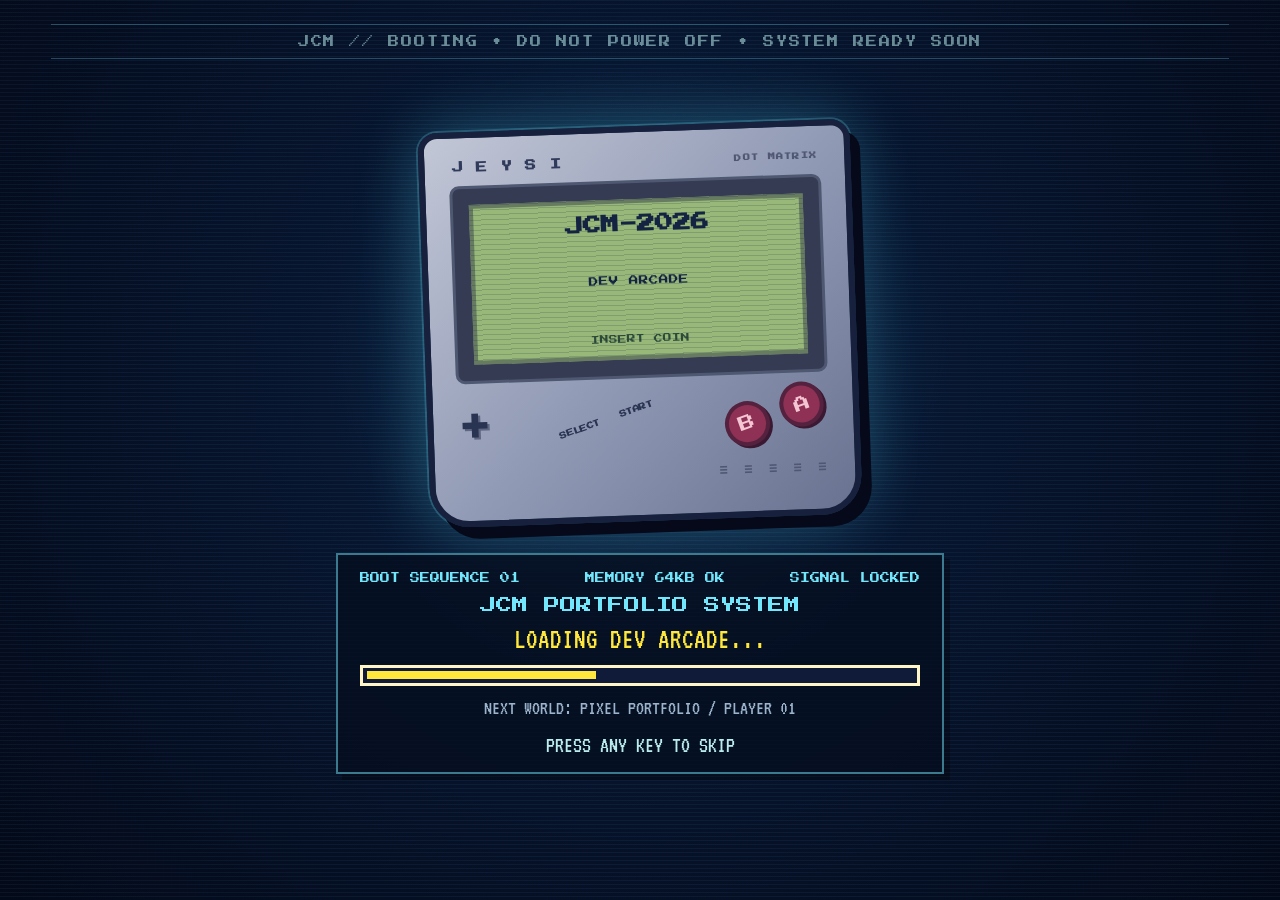
==== commit 7c49c96d: "Improve responsive pixel arcade experience" ====
--- a/index.html
+++ b/index.html
@@ -7,6 +7,7 @@
   <title>Portfolio | John Carlo Manalo 2026</title>
   <link rel="icon" href="./assets/images/john-carlo-profile.png" type="image/png">
   <link rel="stylesheet" href="./landing.css?v=6">
+  <link rel="stylesheet" href="./assets/css/responsive-pixel.css?v=1">
 </head>
 <body class="booting">
   <section class="boot-screen" id="boot-screen" aria-label="Portfolio system booting">
--- a/assets/css/responsive-pixel.css
+++ b/assets/css/responsive-pixel.css
@@ -0,0 +1,295 @@
+/* Final responsive layer: crisp 8-bit geometry across every portfolio route. */
+:root {
+  --px-ink: #050d20;
+  --px-panel: #0a1c38;
+  --px-panel-hi: #102b4c;
+  --px-cyan: #69e7ff;
+  --px-lime: #bdf45f;
+  --px-yellow: #ffe45a;
+  --px-pink: #ff668f;
+  --px-cream: #f7f2d0;
+  --px-unit: 4px;
+}
+
+*, *::before, *::after { box-sizing: border-box; }
+html { text-size-adjust: 100%; -webkit-text-size-adjust: 100%; }
+img { max-width: 100%; }
+button, a, input, textarea { -webkit-tap-highlight-color: transparent; }
+
+body.portfolio-game,
+body.arcade-subpage {
+  background-color: var(--px-ink);
+  background-image:
+    linear-gradient(rgba(105,231,255,.035) 1px, transparent 1px),
+    linear-gradient(90deg, rgba(105,231,255,.025) 1px, transparent 1px);
+  background-size: 8px 8px;
+}
+
+body.portfolio-game :is(.heading,.pixel-kicker,.pixel-hud,.skills .container,.education .box,.work .work-frame,.work .box,.experience .content,.contact .container),
+body.arcade-subpage :is(.heading,.work .box,.experience .content,.button-group) {
+  border-radius: 0 !important;
+}
+
+body.portfolio-game :is(.heading,.pixel-kicker,.skills .container,.education .box,.work .work-frame,.experience .content,.contact .container),
+body.arcade-subpage :is(.heading,.work .box,.experience .content) {
+  clip-path: polygon(0 8px,8px 8px,8px 0,calc(100% - 8px) 0,calc(100% - 8px) 8px,100% 8px,100% calc(100% - 8px),calc(100% - 8px) calc(100% - 8px),calc(100% - 8px) 100%,8px 100%,8px calc(100% - 8px),0 calc(100% - 8px));
+}
+
+body.portfolio-game :is(.btn,.game-arrow,.mail-choice,.mail-modal__close,.button-area button),
+body.arcade-subpage :is(.btn,.button-group button) {
+  border-radius: 0 !important;
+  transition: transform .12s steps(2,end), box-shadow .12s steps(2,end), color .12s steps(2,end), background .12s steps(2,end) !important;
+}
+
+body.portfolio-game :is(.btn,.game-arrow,.mail-choice,.button-area button):active,
+body.arcade-subpage :is(.btn,.button-group button):active {
+  transform: translate(4px,4px) !important;
+  box-shadow: 0 0 0 transparent !important;
+}
+
+body.portfolio-game header,
+body.arcade-subpage header {
+  padding-inline: clamp(1.6rem,6vw,10%);
+  border-bottom: 4px solid var(--px-cyan);
+  box-shadow: inset 0 -4px 0 #17365b, 0 6px 0 rgba(0,0,0,.32);
+}
+
+body.portfolio-game header::after,
+body.arcade-subpage header::after {
+  content: '';
+  position: absolute;
+  left: 0;
+  right: 0;
+  bottom: -4px;
+  height: 4px;
+  background: repeating-linear-gradient(90deg,var(--px-cyan) 0 24px,var(--px-yellow) 24px 32px,#17365b 32px 48px);
+}
+
+body.portfolio-game header .logo,
+body.arcade-subpage header .logo {
+  font-family: 'Press Start 2P',monospace;
+  font-size: clamp(1.25rem,1.7vw,1.7rem);
+  text-shadow: 3px 3px 0 #17365b;
+}
+
+body.portfolio-game header .navbar ul li,
+body.arcade-subpage header .navbar ul li { margin-left: clamp(1rem,1.5vw,2.2rem); }
+
+body.portfolio-game header .navbar ul li a,
+body.arcade-subpage header .navbar ul li a {
+  padding: .8rem .3rem;
+  font-size: clamp(.72rem,.8vw,1rem) !important;
+  line-height: 1.5;
+}
+
+/* Fixed HUD behaves like a compact game status bar at every width. */
+.game-hud {
+  display: grid;
+  grid-template-columns: auto auto minmax(8rem,1fr) 4rem 4rem;
+  align-items: center;
+  gap: 1rem;
+}
+.game-hud-title,.game-level { min-height: 4rem; display:flex; align-items:center; }
+.game-progress { min-width: 0; }
+
+body.portfolio-game .game-shell > section {
+  width: 100%;
+  max-width: none;
+  scrollbar-color: var(--px-cyan) var(--px-ink);
+  scrollbar-width: thin;
+}
+body.portfolio-game .game-shell > section::-webkit-scrollbar { width: 8px; }
+body.portfolio-game .game-shell > section::-webkit-scrollbar-track { background: var(--px-ink); }
+body.portfolio-game .game-shell > section::-webkit-scrollbar-thumb { background: var(--px-cyan); border: 2px solid var(--px-ink); }
+
+body.portfolio-game .heading,
+body.arcade-subpage .heading {
+  max-width: calc(100vw - 3rem);
+  line-height: 1.55;
+  text-align: center;
+}
+
+body.portfolio-game .home { gap: clamp(2rem,5vw,7rem); }
+body.portfolio-game .home .content { flex: 1 1 54rem; min-width: 0; }
+body.portfolio-game .home .image { flex: 1 1 32rem; min-width: 0; display:flex; justify-content:center; }
+body.portfolio-game .home .image img { width: min(100%,46rem); margin: 0; object-fit: cover; }
+body.portfolio-game .home .content h2 { overflow-wrap: anywhere; }
+body.portfolio-game .pixel-hud { display:grid; grid-template-columns: repeat(3,minmax(0,1fr)); gap: 1rem; }
+body.portfolio-game .pixel-hud > div { min-width:0; }
+
+body.portfolio-game .about .row { max-width: 122rem; }
+body.portfolio-game .about .image { min-width: 0; }
+body.portfolio-game .about .image img { width: min(100%,34rem); margin: 1rem auto; }
+body.portfolio-game .about .content { min-width: 0; overflow-wrap: anywhere; }
+body.portfolio-game .about .tag { display:block; color: var(--px-lime) !important; font-family:'Press Start 2P',monospace; line-height:1.75; }
+body.portfolio-game .about .box-container { display:grid !important; grid-template-columns:repeat(2,minmax(0,1fr)); gap:1rem !important; padding-block:1rem; }
+
+body.portfolio-game .skills .row { display:grid !important; grid-template-columns:repeat(5,minmax(0,1fr)); gap:1.2rem; }
+body.portfolio-game .skills .bar { width:auto !important; min-width:0; margin:0 !important; }
+body.portfolio-game .skills .bar .info { padding:1rem .6rem; }
+body.portfolio-game .skills .bar .info span { overflow-wrap:anywhere; line-height:1.35; }
+
+body.portfolio-game .education .box-container { width:min(100%,112rem); }
+body.portfolio-game .education .box { min-width:0; }
+
+body.portfolio-game .work .work-frame { width:min(100%,118rem); }
+body.portfolio-game .work .box { overflow:hidden; }
+body.portfolio-game .work .box img { display:block; }
+body.portfolio-game .work .box .desc { min-width:0; overflow-wrap:anywhere; }
+body.portfolio-game .work .box .btns { display:flex; flex-wrap:wrap; gap:.8rem; }
+
+body.portfolio-game .experience .timeline { width:min(100%,132rem); }
+body.portfolio-game .experience .content { overflow-wrap:anywhere; }
+
+body.portfolio-game .contact .container { width:min(100%,112rem); }
+body.portfolio-game .contact .content { display:grid !important; grid-template-columns:minmax(26rem,.9fr) minmax(32rem,1.1fr); }
+body.portfolio-game .contact .content .image-box { width:100%; max-width:none; }
+body.portfolio-game .contact .content form { width:100%; min-width:0; margin:0; }
+body.portfolio-game .contact :is(.field,.message) { width:100%; margin:1rem 0; }
+
+/* Full projects page: readable cartridges instead of tiny hover-only tiles. */
+body.arcade-subpage > section { width:100%; max-width:160rem; margin-inline:auto; }
+body.arcade-subpage .work .button-group {
+  width:min(100%,92rem);
+  display:flex;
+  justify-content:center;
+  gap:.8rem;
+  padding:1rem;
+  border:2px solid rgba(105,231,255,.35);
+  background:rgba(5,13,32,.72);
+}
+body.arcade-subpage .work .button-group .btn {
+  min-height:4.4rem;
+  padding:1rem 1.3rem;
+  border:2px solid var(--px-cyan);
+  color:var(--px-cream);
+  background:var(--px-panel);
+  font:.62rem/1.4 'Press Start 2P',monospace;
+}
+body.arcade-subpage .work .button-group .btn.is-checked { color:var(--px-ink); background:var(--px-yellow); border-color:var(--px-yellow); }
+body.arcade-subpage .work .box-container { width:min(100%,148rem); margin-inline:auto; }
+body.arcade-subpage .work .box { min-width:0; overflow:hidden; }
+body.arcade-subpage .work .box img { image-rendering:auto; }
+body.arcade-subpage .work .box .content { overflow-wrap:anywhere; }
+
+/* Landing title and sprites scale independently to avoid collisions. */
+.landing { min-height:100svh; min-height:100dvh; padding-inline:clamp(1rem,4vw,4rem); }
+.landing-card { width:min(96vw,92rem); }
+.landing-title { font-size:clamp(3rem,9vw,9rem); }
+.landing-name { font-size:clamp(1rem,2.7vw,2.4rem); }
+.landing-note { font-size:clamp(1.35rem,2.2vw,2rem); }
+.explore-btn { min-height:5.6rem; }
+
+@media (max-width: 1100px) {
+  body.portfolio-game .skills .row { grid-template-columns:repeat(4,minmax(0,1fr)); }
+  body.portfolio-game .home { align-content:center; }
+  body.portfolio-game .home .content { flex-basis:48rem; }
+  body.portfolio-game .home .image { flex-basis:28rem; }
+  body.portfolio-game .work .box img { height:21rem; flex-basis:21rem; }
+}
+
+@media (max-width: 900px) {
+  body.portfolio-game .game-shell > section { padding-inline:3rem !important; }
+  .game-hud { left:3rem; right:3rem; grid-template-columns:auto minmax(8rem,1fr) 3.8rem 3.8rem; }
+  .game-hud-title { display:none; }
+  body.portfolio-game .home { flex-direction:column-reverse; flex-wrap:nowrap; justify-content:center; text-align:center; }
+  body.portfolio-game .home .content, body.portfolio-game .home .image { flex:none; width:min(100%,68rem); }
+  body.portfolio-game .home .image img { width:min(54vw,30rem); max-height:34vh; object-position:top; }
+  body.portfolio-game .home .btn { position:relative; display:inline-flex; }
+  body.portfolio-game .home .socials { margin-top:2.5rem; }
+  body.portfolio-game .pixel-hud { text-align:left; }
+  body.portfolio-game .about .row { flex-direction:column; }
+  body.portfolio-game .about .image,body.portfolio-game .about .content { flex:none; width:100%; }
+  body.portfolio-game .skills .row { grid-template-columns:repeat(3,minmax(0,1fr)); }
+  body.portfolio-game .contact .content { grid-template-columns:1fr; }
+  body.portfolio-game .contact .content .image-box { display:flex !important; }
+  body.portfolio-game .contact .content .image-box img { width:min(70%,28rem); }
+  body.arcade-subpage .work .box-container { grid-template-columns:repeat(2,minmax(0,1fr)) !important; }
+}
+
+@media (max-width: 768px) {
+  body.portfolio-game header,body.arcade-subpage header { height:6.8rem; padding:1.2rem 1.6rem; }
+  #menu { display:flex !important; align-items:center; justify-content:center; width:4.4rem; height:4.4rem; color:var(--px-yellow) !important; border:3px solid var(--px-cyan); background:var(--px-panel); box-shadow:4px 4px 0 var(--px-pink); font-size:2rem; }
+  body.portfolio-game header .navbar,body.arcade-subpage header .navbar { top:6.8rem; width:min(88vw,34rem); height:calc(100dvh - 6.8rem); padding:1.5rem; border-left:4px solid var(--px-cyan); box-shadow:-8px 0 0 rgba(255,102,143,.55); overflow-y:auto; }
+  body.portfolio-game header .navbar ul,body.arcade-subpage header .navbar ul { width:100%; padding:0; }
+  body.portfolio-game header .navbar ul li,body.arcade-subpage header .navbar ul li { width:100%; margin:.45rem 0; }
+  body.portfolio-game header .navbar ul li a,body.arcade-subpage header .navbar ul li a { padding:1.25rem 1rem !important; border:2px solid rgba(105,231,255,.2); background:#07172f; }
+  .game-hud { top:7.8rem; left:1.2rem; right:1.2rem; grid-template-columns:minmax(0,1fr) 3.7rem 3.7rem; gap:.6rem; }
+  .game-level { min-width:0; overflow:hidden; font-size:.56rem; }
+  .game-progress { grid-column:1 / -1; grid-row:2; width:100%; height:.8rem; }
+  .game-arrow { width:3.7rem; height:3.7rem; }
+  body.portfolio-game .game-shell > section { padding:13.5rem 1.5rem 4rem !important; }
+  body.portfolio-game .game-shell > section::before { top:11.3rem; left:1.6rem; font-size:.55rem; }
+  body.portfolio-game .game-shell > section::after { inset:10.7rem .6rem 2rem; border-radius:0; }
+  body.portfolio-game .heading { margin-bottom:2rem; }
+  body.portfolio-game .home .content { padding:1.7rem 1.2rem; }
+  body.portfolio-game .home .content h2 { font-size:clamp(1.7rem,5.8vw,2.6rem); }
+  body.portfolio-game .home .content p { font-size:1.7rem; }
+  body.portfolio-game .pixel-kicker { font-size:.58rem; line-height:1.6; }
+  body.portfolio-game .pixel-hud { grid-template-columns:1fr; }
+  body.portfolio-game .about .row { padding:1.2rem; }
+  body.portfolio-game .about .content { padding:.4rem; }
+  body.portfolio-game .about .content h3 { font-size:1.5rem; line-height:1.6; }
+  body.portfolio-game .about .tag { font-size:.68rem; }
+  body.portfolio-game .about .box-container { grid-template-columns:1fr; }
+  body.portfolio-game .skills .container { width:100%; padding:1rem; }
+  body.portfolio-game .skills .row { grid-template-columns:repeat(2,minmax(0,1fr)); }
+  body.portfolio-game .skills .bar .info img { width:5rem !important; height:5rem !important; }
+  body.portfolio-game .work .work-frame { padding:.8rem; }
+  body.portfolio-game .work .box-container::before { font-size:.52rem; line-height:1.7; }
+  body.portfolio-game .work .box .content { padding:1rem; }
+  body.portfolio-game .work .box .desc p { font-size:1.35rem; }
+  body.portfolio-game .experience .timeline .container { width:100% !important; left:0 !important; padding:1rem !important; }
+  body.portfolio-game .experience .timeline::before { left:.3rem !important; }
+  body.portfolio-game .experience .content { min-height:0; }
+  body.portfolio-game .contact .container { padding:1rem; }
+  body.portfolio-game .contact-pitch { font-size:1.5rem; }
+  body.portfolio-game .contact-options { gap:.5rem; }
+  body.portfolio-game .contact-options span { flex:1 1 45%; text-align:center; line-height:1.5; }
+  body.arcade-subpage > section { padding:10rem 1.2rem 5rem; }
+  body.arcade-subpage .work .button-group { justify-content:flex-start; flex-wrap:nowrap; overflow-x:auto; scroll-snap-type:x proximity; }
+  body.arcade-subpage .work .button-group .btn { flex:0 0 auto; scroll-snap-align:start; }
+  body.arcade-subpage .work .box-container { grid-template-columns:1fr !important; padding:.8rem !important; }
+  body.arcade-subpage .work .box { min-height:0 !important; }
+  .mail-modal__panel { width:calc(100vw - 2rem); max-height:calc(100dvh - 2rem); overflow-y:auto; }
+}
+
+@media (max-width: 480px) {
+  body.portfolio-game .game-shell > section { padding-inline:1rem !important; }
+  body.portfolio-game .home .image img { width:min(66vw,25rem); max-height:28vh; }
+  body.portfolio-game .home .content h2 { line-height:1.55; }
+  body.portfolio-game .social-icons a { width:4rem; height:4rem; line-height:4rem; border-radius:0; }
+  body.portfolio-game .heading,body.arcade-subpage .heading { width:calc(100% - 1rem); padding:.8rem .65rem; font-size:.72rem !important; box-shadow:4px 4px 0 var(--px-pink); }
+  body.portfolio-game .skills .row { gap:.7rem; }
+  body.portfolio-game .skills .bar .info span { font-size:1.25rem; }
+  body.portfolio-game .work .box img { height:14rem; flex-basis:14rem; }
+  body.portfolio-game .work .box .content .tag h3 { font-size:.78rem; }
+  body.portfolio-game .contact-options span { flex-basis:100%; }
+  body.portfolio-game .contact .content .image-box img { width:min(82%,24rem); }
+  .landing { padding:3rem .8rem 10rem; background-position:58% center; }
+  .landing-card { padding:1.5rem .5rem; }
+  .landing-title { font-size:clamp(2.45rem,12vw,4rem); margin:1.4rem 0 .9rem; text-shadow:4px 4px 0 var(--red),7px 7px 0 #172652; }
+  .landing-name { line-height:1.8; }
+  .landing-year { margin:.5rem 0 1.4rem; }
+  .landing-note { margin-top:1.4rem; line-height:1.25; }
+  .explore-btn { min-width:0; width:min(88vw,24rem); padding:1.3rem 1rem; border-width:4px; box-shadow:5px 5px 0 var(--red); }
+  .ufo-encounter:has(.ufo-sprite) { transform:scale(.55); transform-origin:top right; }
+  .pixel-cow:has(.cow-sprite) { transform:scale(.58); transform-origin:bottom left; }
+  .landing-scroll-cue { display:none; }
+}
+
+@media (max-height: 620px) and (orientation: landscape) {
+  .landing { padding-block:1rem 5rem; }
+  .landing-card { transform:none; }
+  .landing-title { margin:.7rem 0; font-size:clamp(2.5rem,9vh,5rem); }
+  .landing-year { margin:.3rem 0 .7rem; }
+  .landing-note,.landing-scroll-cue { display:none; }
+  .explore-btn { min-height:4.4rem; padding:.9rem 1.3rem; }
+  body.portfolio-game .home { flex-direction:row; text-align:left; }
+  body.portfolio-game .home .image { display:none; }
+  body.portfolio-game .pixel-hud { display:none; }
+}
+
+@media (prefers-reduced-motion: reduce) {
+  html { scroll-behavior:auto !important; }
+}
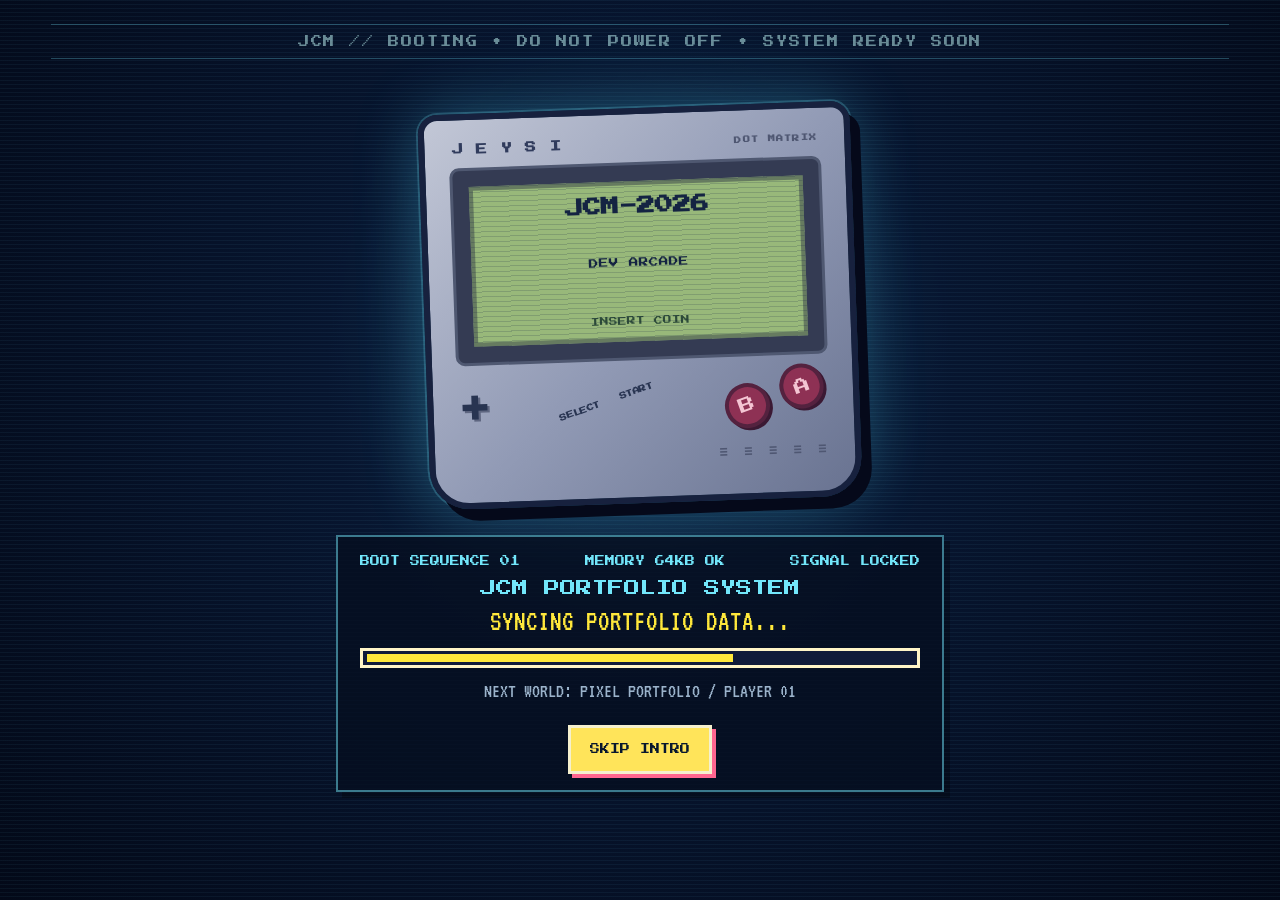
==== commit dbfcfba9: "Polish responsive pixel portfolio UX" ====
--- a/index.html
+++ b/index.html
@@ -7,7 +7,7 @@
   <title>Portfolio | John Carlo Manalo 2026</title>
   <link rel="icon" href="./assets/images/john-carlo-profile.png" type="image/png">
   <link rel="stylesheet" href="./landing.css?v=6">
-  <link rel="stylesheet" href="./assets/css/responsive-pixel.css?v=1">
+  <link rel="stylesheet" href="./assets/css/responsive-pixel.css?v=2">
 </head>
 <body class="booting">
   <section class="boot-screen" id="boot-screen" aria-label="Portfolio system booting">
@@ -23,7 +23,7 @@
       <p class="boot-status" id="boot-status">POWERING ON...</p>
       <div class="boot-progress" aria-hidden="true"><span id="boot-progress"></span></div>
       <p class="boot-next">NEXT WORLD: PIXEL PORTFOLIO / PLAYER 01</p>
-      <p class="boot-hint">PRESS ANY KEY TO SKIP</p>
+      <button class="boot-skip" id="boot-skip" type="button">SKIP INTRO</button>
     </div>
   </section>
   <main class="landing" aria-labelledby="landing-title">
@@ -35,10 +35,10 @@
       <span class="frame-corner corner-bl"></span><span class="frame-corner corner-br"></span>
     </div>
     <div class="ufo-encounter" id="ufo-encounter" role="img" aria-label="Interactive alien UFO. Move the cursor close to trigger its laser.">
-      <div class="ufo-beam"></div><div class="ufo-particles" aria-hidden="true"><i></i><i></i><i></i><i></i><i></i><i></i></div><img class="ufo-sprite sprite-image" src="./assets/images/custom-ufo-v2.png" alt=""><div class="ufo-dome"><span></span><span></span><span></span></div><div class="ufo-body"><b></b><b></b><b></b></div><div class="ufo-lights"><i></i><i></i><i></i><i></i></div>
+      <div class="ufo-beam"></div><div class="ufo-particles" aria-hidden="true"><i></i><i></i><i></i><i></i><i></i><i></i></div><img class="ufo-sprite sprite-image" src="./assets/images/custom-ufo-web.png" alt="" width="640" height="427" decoding="async"><div class="ufo-dome"><span></span><span></span><span></span></div><div class="ufo-body"><b></b><b></b><b></b></div><div class="ufo-lights"><i></i><i></i><i></i><i></i></div>
       <div class="alien-face"><i></i><i></i><b></b></div>
     </div>
-    <div class="pixel-cow" id="pixel-cow" role="img" aria-label="A custom pixel cow wandering across the field"><img class="cow-sprite sprite-image" src="./assets/images/custom-cow-v2.png" alt=""><div class="cow-dust" aria-hidden="true"><i></i><i></i><i></i></div><span class="cow-body"></span><span class="cow-neck"></span><span class="cow-head"></span><i class="cow-leg one"></i><i class="cow-leg two"></i><i class="cow-leg three"></i><i class="cow-leg four"></i><b class="cow-tail"></b></div>
+    <div class="pixel-cow" id="pixel-cow" role="img" aria-label="A custom pixel cow wandering across the field"><img class="cow-sprite sprite-image" src="./assets/images/custom-cow-web.png" alt="" width="640" height="427" decoding="async"><div class="cow-dust" aria-hidden="true"><i></i><i></i><i></i></div><span class="cow-body"></span><span class="cow-neck"></span><span class="cow-head"></span><i class="cow-leg one"></i><i class="cow-leg two"></i><i class="cow-leg three"></i><i class="cow-leg four"></i><b class="cow-tail"></b></div>
     <div class="cursor-target" id="cursor-target" aria-hidden="true">✦</div>
     <div class="alien-alert" id="alien-alert" aria-live="polite">ALIEN SIGNAL // STAY SHARP</div>
     <div class="abduction-flash" id="abduction-flash" aria-hidden="true"><i></i><i></i><i></i><i></i><i></i><i></i></div>
@@ -57,7 +57,7 @@
     </section>
     <div class="world-status" aria-hidden="true"><span class="status-dot"></span> WORLD STATUS: READY <b>///</b> NO COINS REQUIRED</div>
   </main>
-  <script src="./assets/js/boot-sequence.js?v=1"></script>
-  <script src="./assets/js/landing-interactions.js?v=5"></script>
+  <script src="./assets/js/boot-sequence.js?v=2"></script>
+  <script src="./assets/js/landing-interactions.js?v=6"></script>
 </body>
 </html>
--- a/assets/css/responsive-pixel.css
+++ b/assets/css/responsive-pixel.css
@@ -114,6 +114,17 @@
 body.portfolio-game .home .image { flex: 1 1 32rem; min-width: 0; display:flex; justify-content:center; }
 body.portfolio-game .home .image img { width: min(100%,46rem); margin: 0; object-fit: cover; }
 body.portfolio-game .home .content h2 { overflow-wrap: anywhere; }
+body.portfolio-game .home .content h1 {
+  margin:0;
+  color:var(--px-cream);
+  font:clamp(2.2rem,4vw,5rem)/1.5 'Press Start 2P',monospace;
+  overflow-wrap:anywhere;
+}
+body.portfolio-game .home .content h1 span { color:#ef954d; }
+body.portfolio-game .hero-actions { display:flex; flex-wrap:wrap; gap:1.2rem; margin-top:1.5rem; }
+body.portfolio-game .home .hero-actions .btn { position:static; display:inline-flex; align-items:center; justify-content:center; min-height:5.2rem; margin:0; line-height:1.5; }
+body.portfolio-game .home .hero-actions .btn span { line-height:1.5; }
+body.portfolio-game .home .hero-secondary { color:var(--px-cream); background:var(--px-panel-hi); border-color:var(--px-cyan); box-shadow:.4rem .4rem 0 var(--px-pink); }
 body.portfolio-game .pixel-hud { display:grid; grid-template-columns: repeat(3,minmax(0,1fr)); gap: 1rem; }
 body.portfolio-game .pixel-hud > div { min-width:0; }
 
@@ -134,9 +145,13 @@
 
 body.portfolio-game .work .work-frame { width:min(100%,118rem); }
 body.portfolio-game .work .box { overflow:hidden; }
+body.portfolio-game .work .box,
+body.arcade-subpage .work .box { height:auto !important; }
 body.portfolio-game .work .box img { display:block; }
 body.portfolio-game .work .box .desc { min-width:0; overflow-wrap:anywhere; }
 body.portfolio-game .work .box .btns { display:flex; flex-wrap:wrap; gap:.8rem; }
+body.portfolio-game .work .box .btn,
+body.arcade-subpage .work .box .btn { line-height:1.5; white-space:normal; text-align:center; }
 
 body.portfolio-game .experience .timeline { width:min(100%,132rem); }
 body.portfolio-game .experience .content { overflow-wrap:anywhere; }
@@ -146,6 +161,12 @@
 body.portfolio-game .contact .content .image-box { width:100%; max-width:none; }
 body.portfolio-game .contact .content form { width:100%; min-width:0; margin:0; }
 body.portfolio-game .contact :is(.field,.message) { width:100%; margin:1rem 0; }
+body.portfolio-game .contact .field { height:auto; min-height:7.2rem; display:flex; flex-direction:column; align-items:stretch; }
+body.portfolio-game .contact :is(.field,.message) label { display:block; margin:0 0 .55rem .2rem; color:var(--px-lime); font:.66rem/1.5 'Press Start 2P',monospace; letter-spacing:.03rem; }
+body.portfolio-game .contact :is(.field,.message) label span { color:#b8c9db; }
+body.portfolio-game .contact .field input { height:5rem; flex:0 0 5rem; }
+body.portfolio-game .contact .field i { top:calc(50% + .9rem); }
+body.portfolio-game .contact .message i { top:4.3rem; }
 
 /* Full projects page: readable cartridges instead of tiny hover-only tiles. */
 body.arcade-subpage > section { width:100%; max-width:160rem; margin-inline:auto; }
@@ -179,6 +200,12 @@
 .landing-name { font-size:clamp(1rem,2.7vw,2.4rem); }
 .landing-note { font-size:clamp(1.35rem,2.2vw,2rem); }
 .explore-btn { min-height:5.6rem; }
+.boot-skip { margin:1.5rem auto 0; padding:.9rem 1.2rem; color:#08172e; background:#ffe45a; border:3px solid #f5f0ce; box-shadow:4px 4px 0 #ff668f; font:.62rem/1.4 'Press Start 2P',monospace; cursor:pointer; }
+.boot-skip:hover,.boot-skip:focus-visible { transform:translate(2px,2px); box-shadow:2px 2px 0 #ff668f; outline:3px solid #69e7ff; outline-offset:3px; }
+.game-input-hint { display:none; color:var(--px-cyan); font:.54rem/1.4 'Press Start 2P',monospace; white-space:nowrap; }
+.game-arrow:disabled { opacity:.35; filter:grayscale(1); cursor:not-allowed; transform:none !important; box-shadow:2px 2px 0 #39445d; }
+body.portfolio-game :is(a,button,input,textarea):focus-visible,
+body.arcade-subpage :is(a,button,input,textarea):focus-visible { outline:3px solid var(--px-yellow) !important; outline-offset:4px; }
 
 @media (max-width: 1100px) {
   body.portfolio-game .skills .row { grid-template-columns:repeat(4,minmax(0,1fr)); }
@@ -196,14 +223,16 @@
   body.portfolio-game .home .content, body.portfolio-game .home .image { flex:none; width:min(100%,68rem); }
   body.portfolio-game .home .image img { width:min(54vw,30rem); max-height:34vh; object-position:top; }
   body.portfolio-game .home .btn { position:relative; display:inline-flex; }
+  body.portfolio-game .hero-actions { justify-content:center; }
   body.portfolio-game .home .socials { margin-top:2.5rem; }
   body.portfolio-game .pixel-hud { text-align:left; }
   body.portfolio-game .about .row { flex-direction:column; }
   body.portfolio-game .about .image,body.portfolio-game .about .content { flex:none; width:100%; }
   body.portfolio-game .skills .row { grid-template-columns:repeat(3,minmax(0,1fr)); }
   body.portfolio-game .contact .content { grid-template-columns:1fr; }
-  body.portfolio-game .contact .content .image-box { display:flex !important; }
-  body.portfolio-game .contact .content .image-box img { width:min(70%,28rem); }
+  body.portfolio-game .contact .content form { order:1; }
+  body.portfolio-game .contact .content .image-box { display:flex !important; order:2; margin-top:1rem; }
+  body.portfolio-game .contact .content .image-box img { width:min(58%,20rem); }
   body.arcade-subpage .work .box-container { grid-template-columns:repeat(2,minmax(0,1fr)) !important; }
 }
 
@@ -223,9 +252,11 @@
   body.portfolio-game .game-shell > section::after { inset:10.7rem .6rem 2rem; border-radius:0; }
   body.portfolio-game .heading { margin-bottom:2rem; }
   body.portfolio-game .home .content { padding:1.7rem 1.2rem; }
-  body.portfolio-game .home .content h2 { font-size:clamp(1.7rem,5.8vw,2.6rem); }
+  body.portfolio-game .home { justify-content:flex-start !important; align-content:stretch; }
+  body.portfolio-game .home .image { display:none; }
+  body.portfolio-game .home .content h1 { font-size:clamp(1.7rem,5.8vw,2.6rem); }
   body.portfolio-game .home .content p { font-size:1.7rem; }
-  body.portfolio-game .pixel-kicker { font-size:.58rem; line-height:1.6; }
+  body.portfolio-game .pixel-kicker { font-size:.75rem; line-height:1.7; }
   body.portfolio-game .pixel-hud { grid-template-columns:1fr; }
   body.portfolio-game .about .row { padding:1.2rem; }
   body.portfolio-game .about .content { padding:.4rem; }
@@ -238,6 +269,10 @@
   body.portfolio-game .work .work-frame { padding:.8rem; }
   body.portfolio-game .work .box-container::before { font-size:.52rem; line-height:1.7; }
   body.portfolio-game .work .box .content { padding:1rem; }
+  body.portfolio-game .work .box,
+  body.arcade-subpage .work .box { height:auto !important; min-height:0 !important; }
+  body.portfolio-game .work .box .content,
+  body.arcade-subpage .work .box .content { position:static !important; height:auto !important; min-height:0; overflow:visible; }
   body.portfolio-game .work .box .desc p { font-size:1.35rem; }
   body.portfolio-game .experience .timeline .container { width:100% !important; left:0 !important; padding:1rem !important; }
   body.portfolio-game .experience .timeline::before { left:.3rem !important; }
@@ -257,25 +292,41 @@
 @media (max-width: 480px) {
   body.portfolio-game .game-shell > section { padding-inline:1rem !important; }
   body.portfolio-game .home .image img { width:min(66vw,25rem); max-height:28vh; }
-  body.portfolio-game .home .content h2 { line-height:1.55; }
+  body.portfolio-game .home .content h1 { line-height:1.55; }
   body.portfolio-game .social-icons a { width:4rem; height:4rem; line-height:4rem; border-radius:0; }
-  body.portfolio-game .heading,body.arcade-subpage .heading { width:calc(100% - 1rem); padding:.8rem .65rem; font-size:.72rem !important; box-shadow:4px 4px 0 var(--px-pink); }
+  body.portfolio-game .heading,body.arcade-subpage .heading { width:calc(100% - 1rem); padding:.9rem .65rem; font-size:1rem !important; box-shadow:4px 4px 0 var(--px-pink); }
   body.portfolio-game .skills .row { gap:.7rem; }
   body.portfolio-game .skills .bar .info span { font-size:1.25rem; }
   body.portfolio-game .work .box img { height:14rem; flex-basis:14rem; }
-  body.portfolio-game .work .box .content .tag h3 { font-size:.78rem; }
+  body.portfolio-game .work .box .content .tag h3 { font-size:1rem; }
   body.portfolio-game .contact-options span { flex-basis:100%; }
-  body.portfolio-game .contact .content .image-box img { width:min(82%,24rem); }
+  body.portfolio-game .contact .content .image-box img { width:min(58%,20rem); }
   .landing { padding:3rem .8rem 10rem; background-position:58% center; }
   .landing-card { padding:1.5rem .5rem; }
-  .landing-title { font-size:clamp(2.45rem,12vw,4rem); margin:1.4rem 0 .9rem; text-shadow:4px 4px 0 var(--red),7px 7px 0 #172652; }
+  .landing-card { z-index:5; }
+  .landing-title { max-width:100%; font-size:clamp(2.05rem,10vw,3rem); letter-spacing:-.12rem; white-space:nowrap; margin:1.4rem 0 .9rem; text-shadow:4px 4px 0 var(--red),7px 7px 0 #172652; }
   .landing-name { line-height:1.8; }
   .landing-year { margin:.5rem 0 1.4rem; }
   .landing-note { margin-top:1.4rem; line-height:1.25; }
   .explore-btn { min-width:0; width:min(88vw,24rem); padding:1.3rem 1rem; border-width:4px; box-shadow:5px 5px 0 var(--red); }
-  .ufo-encounter:has(.ufo-sprite) { transform:scale(.55); transform-origin:top right; }
+  .ufo-encounter:has(.ufo-sprite):not(.approaching):not(.locking):not(.abducting):not(.departing) { top:4.8rem !important; right:-1rem !important; transform:scale(.27); transform-origin:top right; }
+  .ufo-encounter:has(.ufo-sprite).is-alert:not(.approaching):not(.locking):not(.abducting):not(.departing) { transform:scale(.3); }
   .pixel-cow:has(.cow-sprite) { transform:scale(.58); transform-origin:bottom left; }
   .landing-scroll-cue { display:none; }
+}
+
+body.portfolio-game .skills .bar .info .skill-fallback--active {
+  display:inline-flex !important;
+  align-items:center;
+  justify-content:center;
+  width:6rem;
+  height:6rem;
+  flex:0 0 auto;
+  border:3px solid var(--px-cyan);
+  background:#0a1c38;
+  color:var(--px-yellow);
+  box-shadow:4px 4px 0 #050d20;
+  font:1.2rem 'Press Start 2P',monospace;
 }
 
 @media (max-height: 620px) and (orientation: landscape) {
@@ -293,3 +344,21 @@
 @media (prefers-reduced-motion: reduce) {
   html { scroll-behavior:auto !important; }
 }
+
+@media (max-width:768px) {
+  body.portfolio-game header .navbar ul li a,
+  body.arcade-subpage header .navbar ul li a { font-size:1rem !important; }
+  .game-level { font-size:.8rem; }
+  .game-input-hint { display:block; position:absolute; top:5.2rem; left:0; }
+  body.portfolio-game .skills .bar .info > span:last-child { font-size:1.4rem; }
+  body.portfolio-game .skills .bar .info .skill-fallback--active {
+    display:inline-flex;
+    width:5rem;
+    height:5rem;
+    border:3px solid var(--px-cyan);
+    background:#0a1c38;
+    color:var(--px-yellow);
+    box-shadow:4px 4px 0 #050d20;
+    font:1.2rem 'Press Start 2P',monospace;
+  }
+}
